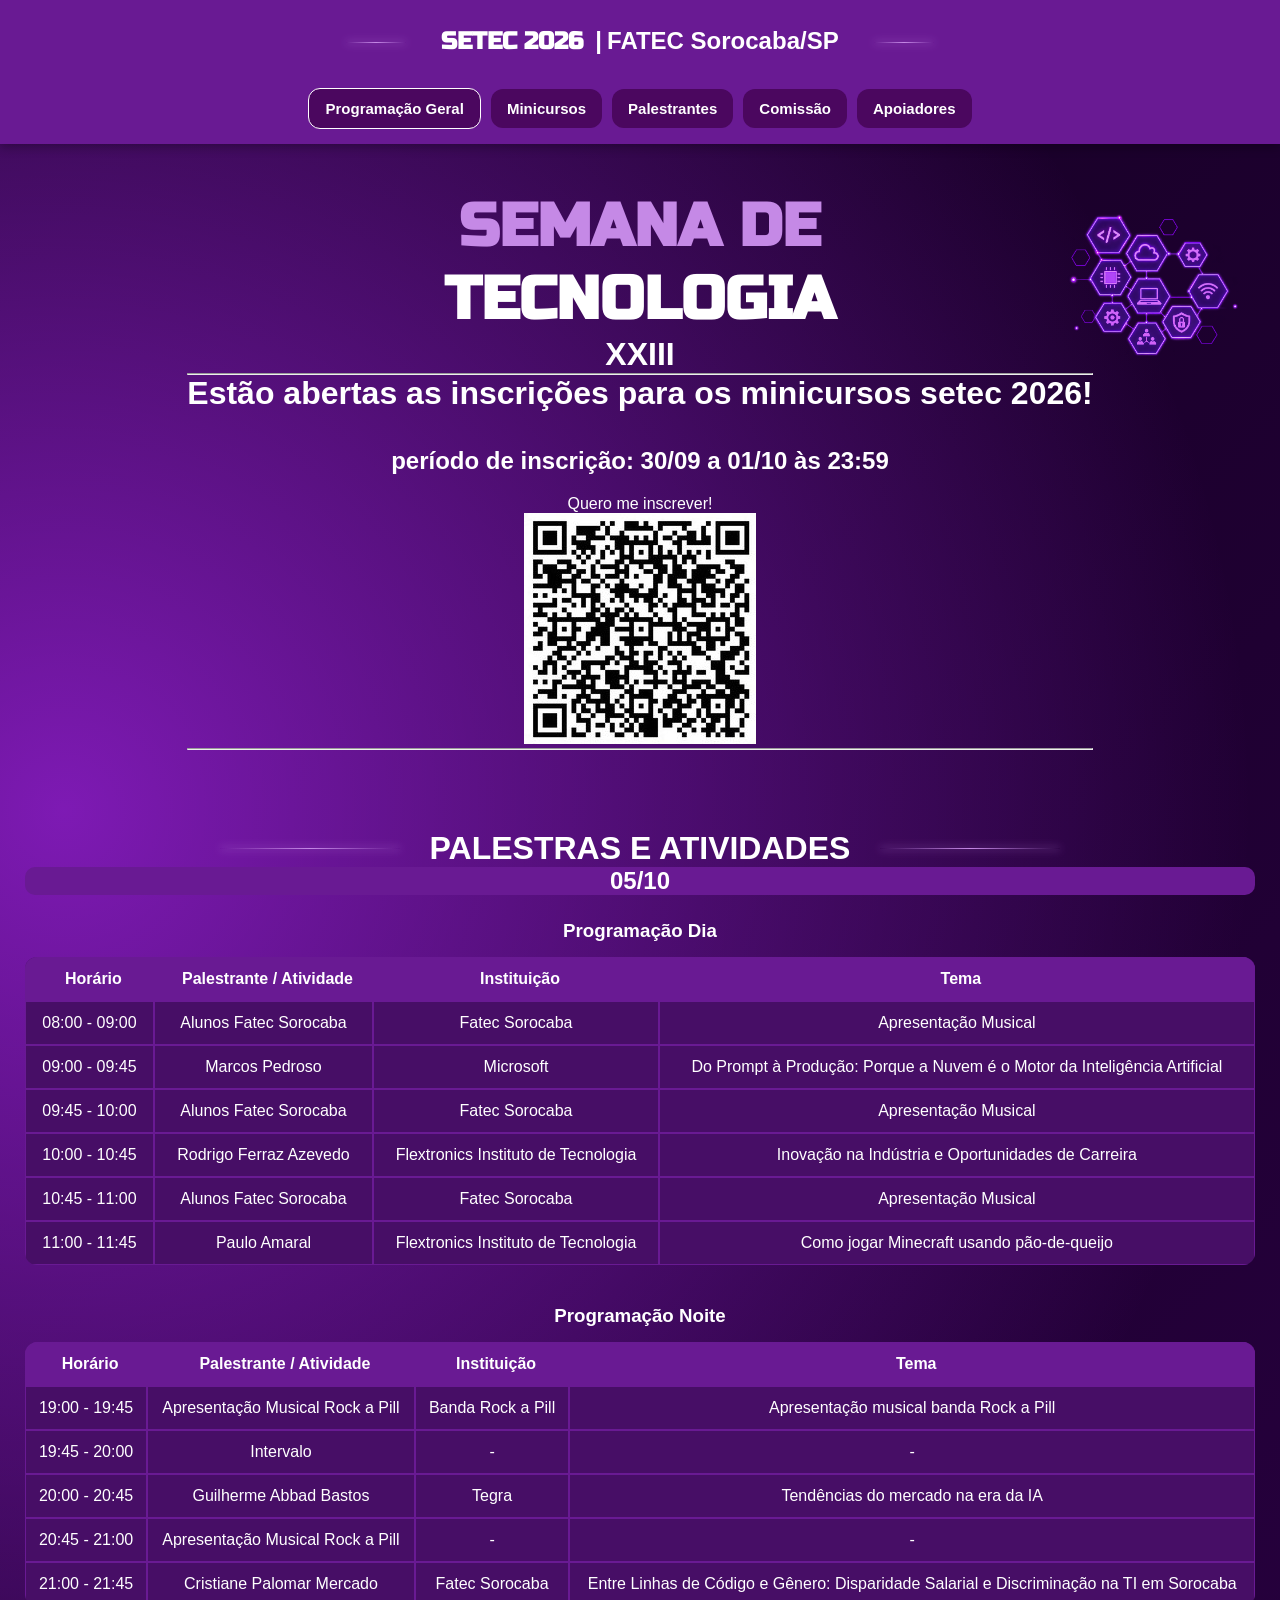
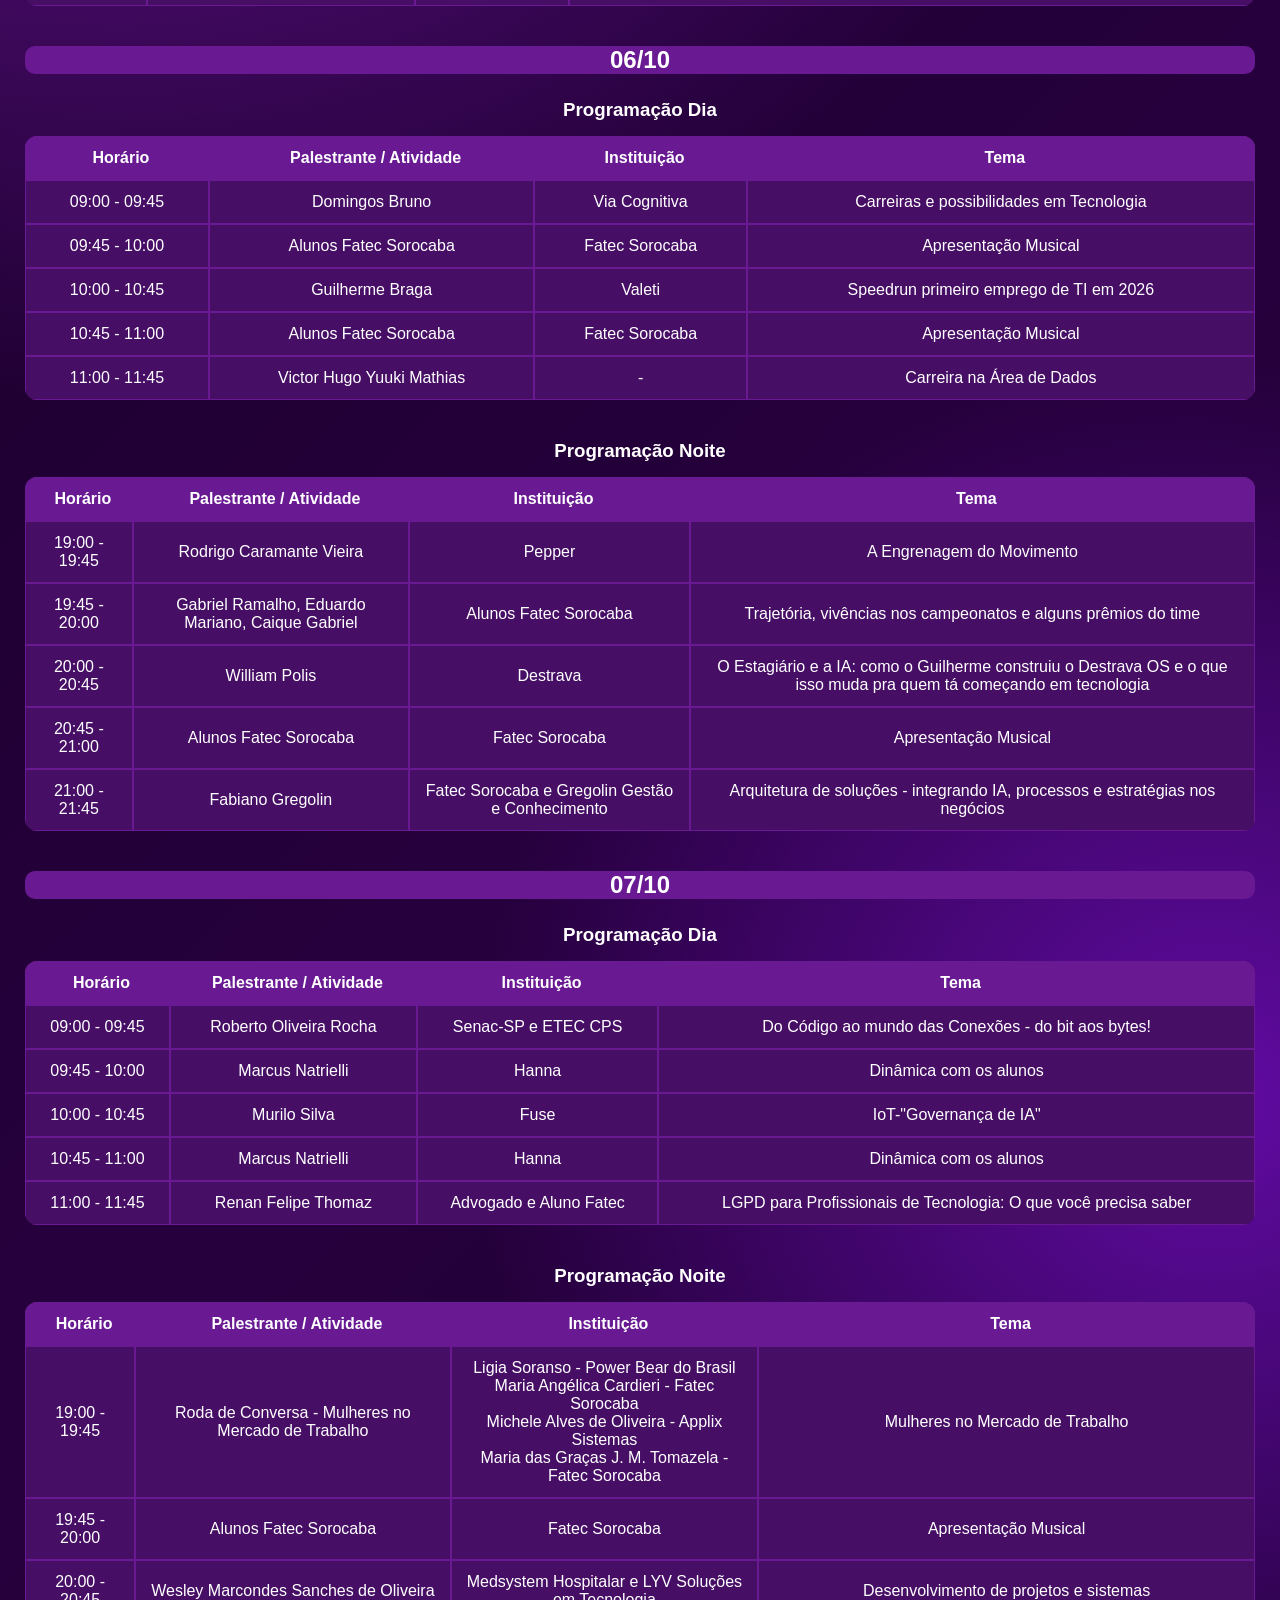
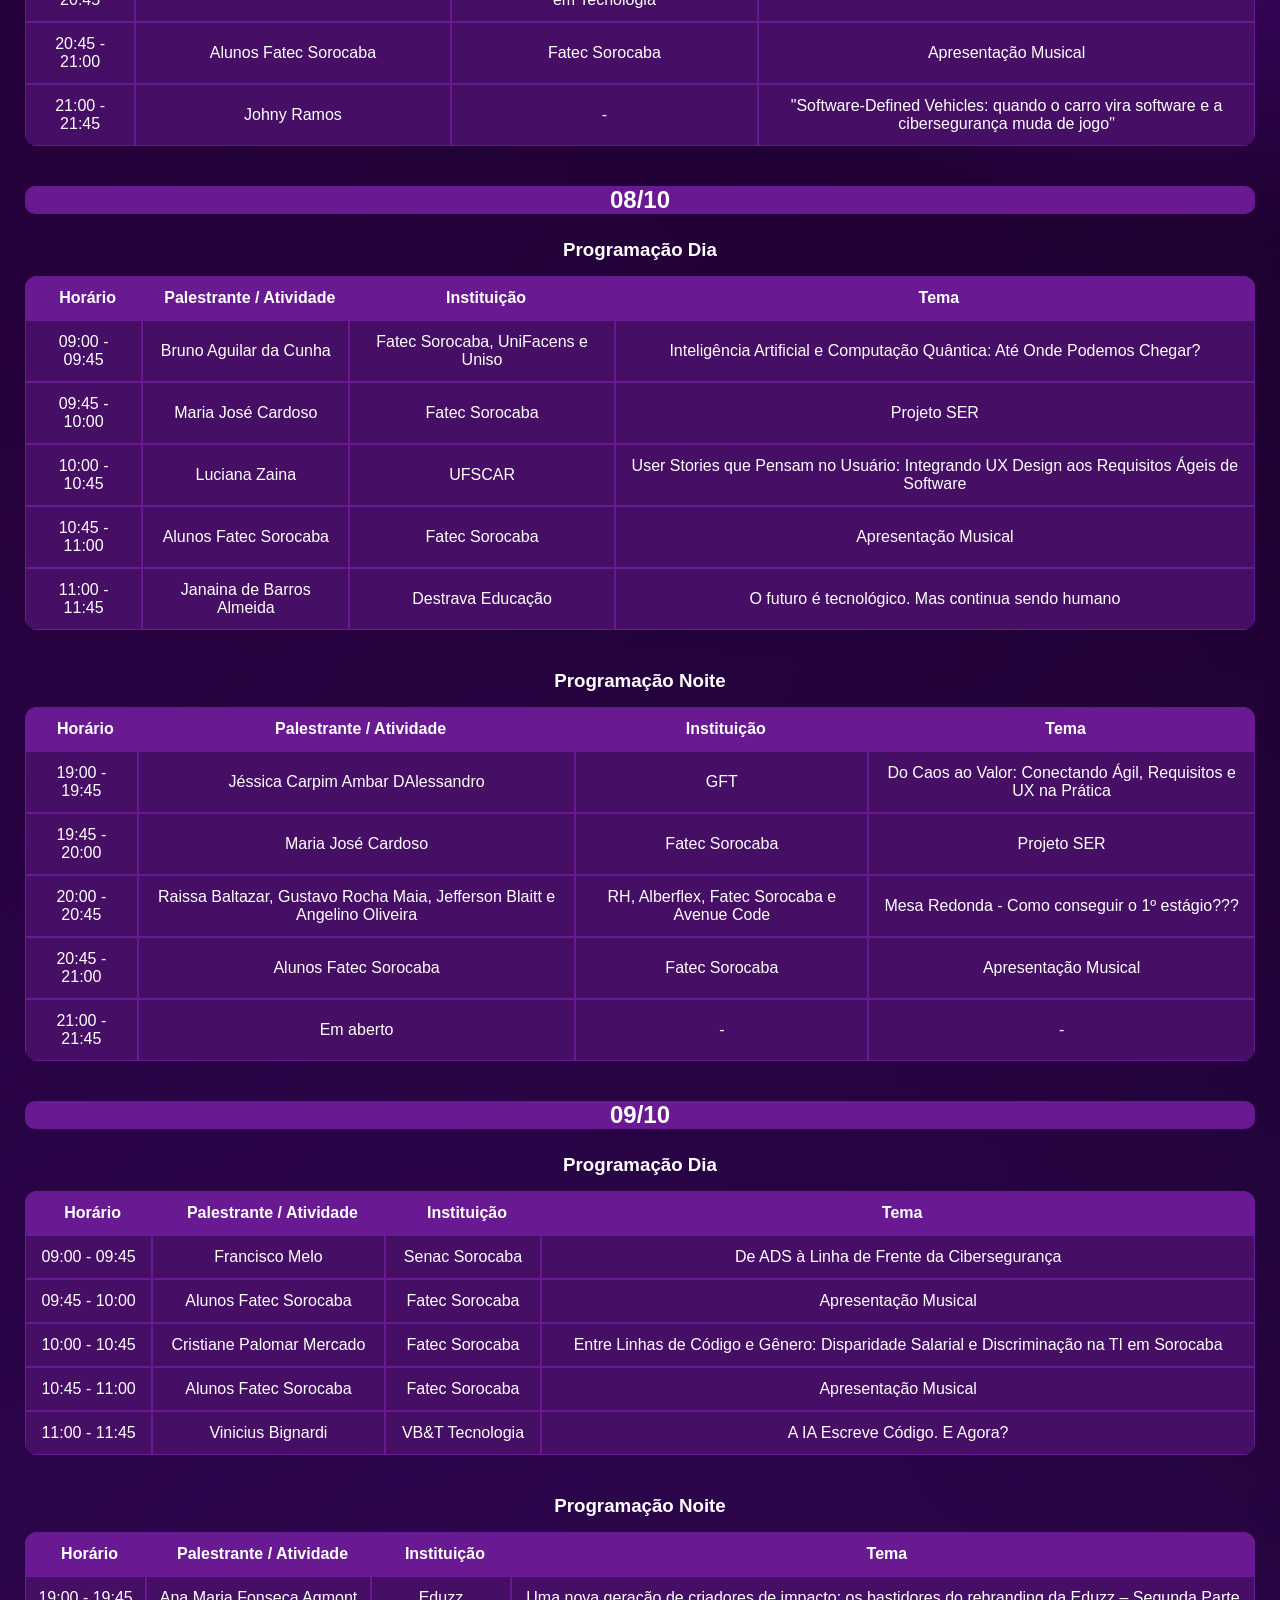
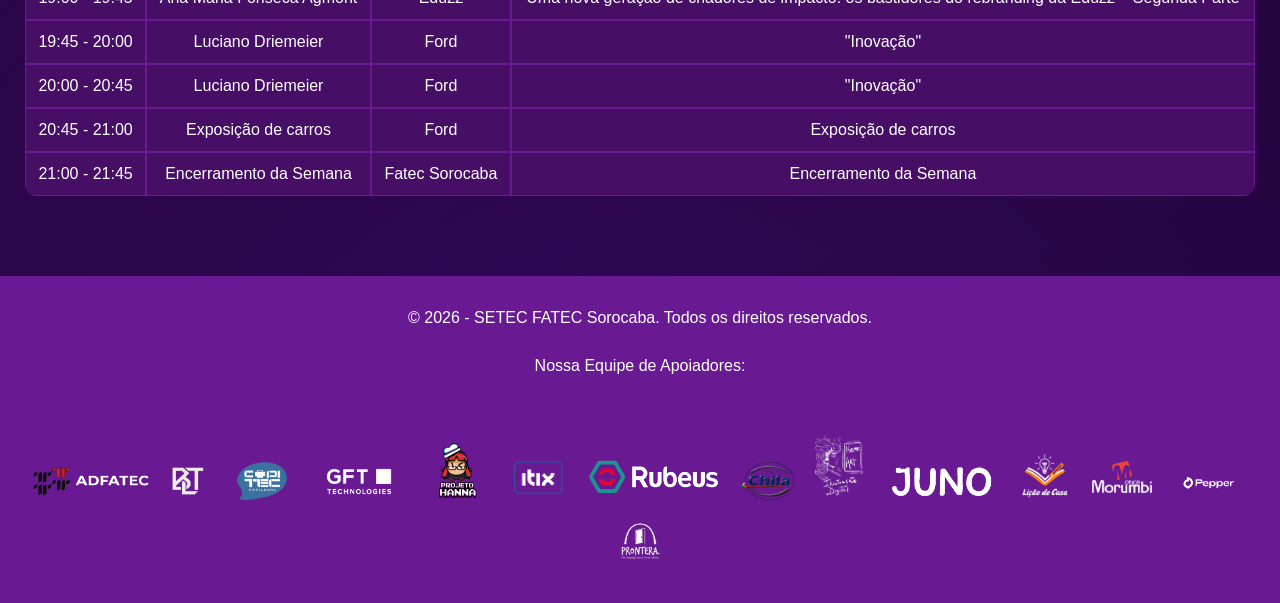
==== index.html @ eacdfa5e "Adicionado link para inscrição nos minicursos" ====
<!DOCTYPE html>
<html lang="pt-br">

<head>
    <meta charset="UTF-8">
    <meta name="viewport" content="width=device-width, initial-scale=1.0">

    <title>SETEC 2026 - FATEC SOROCABA</title>

    <meta name="author" content="Ágatha Cristina, Júlia Ribeiro, Guilherme Lao, Alexandra Oliveira, Sofia Oliveira">
    <meta name="description" content="Site SETEC 2026, evento da FATEC de Sorocaba/SP">
    <meta name="keywords" content="setec, fatec, sorocaba, evento, semana da tecnologia">

    <link rel="stylesheet" href="./styles/style-index.css">
    <link rel="stylesheet" href="./styles/style-inscricao.css">

</head>

<body id="inicio">

    <header class="header-1">

        <nav class="nav bd-grid">

            <div>
                <a href="index.html" class="nav-logo active">
                    <span class="setec-2026">SETEC 2026 </span> <span class="barra">|</span>FATEC Sorocaba/SP
                </a>
            </div>

            <button id="menu-button">­≡</button>

            <div class="nav-menu" id="nav-menu">

                <ul class="nav-list">

                    <li class="dropdown">
                        <a href="#inicio" class="nav-link link-selecionado" id="dropdown">
                            Programação Geral
                        </a>

                        <div class="dropdown-menu">
                            <a href="index.html#dia05" class="nav-link">05/10</a>
                            <a href="index.html#dia06" class="nav-link">06/10</a>
                            <a href="index.html#dia07" class="nav-link">07/10</a>
                            <a href="index.html#dia08" class="nav-link">08/10</a>
                            <a href="index.html#dia09" class="nav-link">09/10</a>
                        </div>
                    </li>

                    <li class="dropdown">
                        <a href="minicursos.html" class="nav-link" id="dropdown">
                            Minicursos
                        </a>

                        <div class="dropdown-menu">
                            <a href="minicursos.html#dia06m" class="nav-link">06/10</a>
                            <a href="minicursos.html#dia07m" class="nav-link">07/10</a>
                            <a href="minicursos.html#dia08m" class="nav-link">08/10</a>
                            <a href="minicursos.html#dia09m" class="nav-link">09/10</a>
                        </div>
                    </li>

                    <li class="dropdown">
                        <a href="palestrantes.html" class="nav-link" id="dropdown">
                            Palestrantes
                        </a>
                        <div class="dropdown-menu">
                            <a href="palestrantes.html#dia05p" class="nav-link">05/10</a>
                            <a href="palestrantes.html#dia06p" class="nav-link">06/10</a>
                            <a href="palestrantes.html#dia07p" class="nav-link">07/10</a>
                            <a href="palestrantes.html#dia08p" class="nav-link">08/10</a>
                            <a href="palestrantes.html#dia09p" class="nav-link">09/10</a>
                        </div>
                    </li>

                    <li class="nav-item">
                        <a href="equipe.html" class="nav-link">
                            Comissão
                        </a>
                    </li>

                    <li class="nav-item">
                        <a href="apoiadores.html" class="nav-link">
                            Apoiadores
                        </a>
                    </li>

                </ul>

            </div>

        </nav>

    </header>

    <main>

        <div class="inicio">
            <div class="titulo-programacao">

                <h1 class="titulo semana">SEMANA DE</h1>
                <h1 class="titulo tec">TECNOLOGIA</h1>
                <h1>XXIII</h1>

                <hr>

                <div class="inscricao-link">
                    <div class="fundo-link">
                        <h1><span>Estão abertas as inscrições para os minicursos setec 2026!</span></h1>
                        <h2>período de inscrição: 30/09 a 01/10 às 23:59</h2>
                        <a class="botao-inscricao"
                            href="https://forms.cloud.microsoft/Pages/ResponsePage.aspx?id=xWS-6vVodkqDAZV3pnnkSQ8TaIuKweREuhaspabLMu1UNTdLRlFOSVBKNEFaWlVBSEVBNkxGVUJUWS4u&origin=QRCode">Quero
                            me inscrever!</a>
                    </div>

                    <img src="images/qrcode.jpeg" alt="" class="qrcode-inscricao">

                </div>


                <hr>

                <h1 class="programacao">PALESTRAS E ATIVIDADES</h1>

            </div>
            <img class="img" src="images/icones.png">

        </div>

        <section class="dia" id="dia05">

            <h2 class="dia-titulo primeiro-dia">05/10</h2>

            <h3 class="periodo-titulo">Programação Dia</h3>

            <div class="tabela-container">

                <table>

                    <thead>
                        <tr>
                            <th><i class="fa-regular fa-clock"></i> Horário</th>
                            <th><i class="fa-solid fa-users"></i> Palestrante / Atividade</th>
                            <th><i class="fa-solid fa-building"></i> Instituição</th>
                            <th><i class="fa-solid fa-file-lines"></i> Tema</th>
                        </tr>
                    </thead>

                    <tbody>

                        <tr>
                            <td class="horario">08:00 - 09:00</td>
                            <td class="atividade">Alunos Fatec Sorocaba</td>
                            <td>Fatec Sorocaba</td>
                            <td>Apresentação Musical</td>
                        </tr>

                        <tr>
                            <td class="horario">09:00 - 09:45</td>
                            <td class="palestrante">Marcos Pedroso</td>
                            <td>Microsoft</td>
                            <td>
                                Do Prompt à Produção: Porque a Nuvem é o Motor da Inteligência Artificial
                            </td>
                        </tr>

                        <tr>
                            <td class="horario">09:45 - 10:00</td>
                            <td class="atividade">Alunos Fatec Sorocaba</td>
                            <td>Fatec Sorocaba</td>
                            <td>Apresentação Musical</td>
                        </tr>

                        <tr>
                            <td class="horario">10:00 - 10:45</td>
                            <td class="palestrante">Rodrigo Ferraz Azevedo</td>
                            <td>Flextronics Instituto de Tecnologia</td>
                            <td>
                                Inovação na Indústria e Oportunidades de Carreira
                            </td>
                        </tr>

                        <tr>
                            <td class="horario">10:45 - 11:00</td>
                            <td class="atividade">Alunos Fatec Sorocaba</td>
                            <td>Fatec Sorocaba</td>
                            <td>Apresentação Musical</td>
                        </tr>

                        <tr>
                            <td class="horario">11:00 - 11:45</td>
                            <td class="palestrante">Paulo Amaral</td>
                            <td>Flextronics Instituto de Tecnologia</td>
                            <td>
                                Como jogar Minecraft usando pão-de-queijo
                            </td>
                        </tr>

                    </tbody>

                </table>

            </div>


            <h3 class="periodo-titulo">Programação Noite</h3>

            <div class="tabela-container">

                <table>

                    <thead>
                        <tr>
                            <th><i class="fa-regular fa-clock"></i> Horário</th>
                            <th><i class="fa-solid fa-users"></i> Palestrante / Atividade</th>
                            <th><i class="fa-solid fa-building"></i> Instituição</th>
                            <th><i class="fa-solid fa-file-lines"></i> Tema</th>
                        </tr>
                    </thead>

                    <tbody>

                        <tr>
                            <td class="horario">19:00 - 19:45</td>
                            <td class="atividade">Apresentação Musical Rock a Pill</td>
                            <td>Banda Rock a Pill</td>
                            <td>Apresentação musical banda Rock a Pill</td>
                        </tr>

                        <tr>
                            <td class="horario">19:45 - 20:00</td>
                            <td class="atividade">Intervalo</td>
                            <td>-</td>
                            <td>-</td>
                        </tr>

                        <tr>
                            <td class="horario">20:00 - 20:45</td>
                            <td class="palestrante">Guilherme Abbad Bastos</td>
                            <td>Tegra</td>
                            <td>
                                Tendências do mercado na era da IA
                            </td>
                        </tr>

                        <tr>
                            <td class="horario">20:45 - 21:00</td>
                            <td class="atividade">Apresentação Musical Rock a Pill</td>
                            <td>-</td>
                            <td>-</td>
                        </tr>

                        <tr>
                            <td class="horario">21:00 - 21:45</td>
                            <td class="palestrante">Cristiane Palomar Mercado</td>
                            <td>Fatec Sorocaba</td>
                            <td>
                                Entre Linhas de Código e Gênero:
                                Disparidade Salarial e Discriminação na TI em Sorocaba
                            </td>
                        </tr>

                    </tbody>

                </table>

            </div>

        </section>

        <section class="dia" id="dia06">

            <h2 class="dia-titulo">06/10</h2>

            <h3 class="periodo-titulo">Programação Dia</h3>

            <div class="tabela-container">

                <table>

                    <thead>
                        <tr>
                            <th><i class="fa-regular fa-clock"></i> Horário</th>
                            <th><i class="fa-solid fa-users"></i> Palestrante / Atividade</th>
                            <th><i class="fa-solid fa-building"></i> Instituição</th>
                            <th><i class="fa-solid fa-file-lines"></i> Tema</th>
                        </tr>
                    </thead>

                    <tbody>

                        <tr>
                            <td class="horario">09:00 - 09:45</td>
                            <td class="palestrante">Domingos Bruno</td>
                            <td>Via Cognitiva</td>
                            <td>
                                Carreiras e possibilidades em Tecnologia
                            </td>
                        </tr>

                        <tr>
                            <td class="horario">09:45 - 10:00</td>
                            <td class="atividade">Alunos Fatec Sorocaba</td>
                            <td>Fatec Sorocaba</td>
                            <td>Apresentação Musical</td>
                        </tr>

                        <tr>
                            <td class="horario">10:00 - 10:45</td>
                            <td class="palestrante">Guilherme Braga</td>
                            <td>Valeti</td>
                            <td>Speedrun primeiro emprego de TI em 2026</td>
                        </tr>

                        <tr>
                            <td class="horario">10:45 - 11:00</td>
                            <td class="atividade">Alunos Fatec Sorocaba</td>
                            <td>Fatec Sorocaba</td>
                            <td>Apresentação Musical</td>
                        </tr>

                        <tr>
                            <td class="horario">11:00 - 11:45</td>
                            <td class="palestrante">Victor Hugo Yuuki Mathias</td>
                            <td>-</td>
                            <td>
                                Carreira na Área de Dados
                            </td>
                        </tr>

                    </tbody>

                </table>

            </div>


            <h3 class="periodo-titulo">Programação Noite</h3>

            <div class="tabela-container">

                <table>

                    <thead>
                        <tr>
                            <th><i class="fa-regular fa-clock"></i> Horário</th>
                            <th><i class="fa-solid fa-users"></i> Palestrante / Atividade</th>
                            <th><i class="fa-solid fa-building"></i> Instituição</th>
                            <th><i class="fa-solid fa-file-lines"></i> Tema</th>
                        </tr>
                    </thead>

                    <tbody>

                        <tr>
                            <td class="horario">19:00 - 19:45</td>
                            <td class="palestrante">Rodrigo Caramante Vieira</td>
                            <td>Pepper</td>
                            <td>A Engrenagem do Movimento</td>
                        </tr>

                        <tr>
                            <td class="horario">19:45 - 20:00</td>
                            <td class="palestrante">
                                Gabriel Ramalho, Eduardo Mariano, Caique Gabriel
                            </td>
                            <td>Alunos Fatec Sorocaba</td>
                            <td>
                                Trajetória, vivências nos campeonatos e alguns prêmios do time
                            </td>
                        </tr>

                        <tr>
                            <td class="horario">20:00 - 20:45</td>
                            <td class="palestrante">William Polis</td>
                            <td>Destrava</td>
                            <td>
                                O Estagiário e a IA:
                                como o Guilherme construiu o Destrava OS
                                e o que isso muda pra quem tá começando em tecnologia
                            </td>
                        </tr>

                        <tr>
                            <td class="horario">20:45 - 21:00</td>
                            <td class="atividade">Alunos Fatec Sorocaba</td>
                            <td>Fatec Sorocaba</td>
                            <td>Apresentação Musical</td>
                        </tr>

                        <tr>
                            <td class="horario">21:00 - 21:45</td>
                            <td class="palestrante">Fabiano Gregolin</td>
                            <td>
                                Fatec Sorocaba e Gregolin Gestão e Conhecimento
                            </td>
                            <td>
                                Arquitetura de soluções -
                                integrando IA, processos e estratégias nos negócios
                            </td>
                        </tr>

                    </tbody>

                </table>

            </div>

        </section>

        <section class="dia" id="dia07">

            <h2 class="dia-titulo">07/10</h2>

            <h3 class="periodo-titulo">Programação Dia</h3>

            <div class="tabela-container">

                <table>

                    <thead>
                        <tr>
                            <th><i class="fa-regular fa-clock"></i> Horário</th>
                            <th><i class="fa-solid fa-users"></i> Palestrante / Atividade</th>
                            <th><i class="fa-solid fa-building"></i> Instituição</th>
                            <th><i class="fa-solid fa-file-lines"></i> Tema</th>
                        </tr>
                    </thead>

                    <tbody>

                        <tr>
                            <td class="horario">09:00 - 09:45</td>
                            <td class="palestrante">Roberto Oliveira Rocha</td>
                            <td>Senac-SP e ETEC CPS</td>
                            <td>
                                Do Código ao mundo das Conexões -
                                do bit aos bytes!
                            </td>
                        </tr>

                        <tr>
                            <td class="horario">09:45 - 10:00</td>
                            <td class="atividade">Marcus Natrielli</td>
                            <td>Hanna</td>
                            <td>Dinâmica com os alunos</td>
                        </tr>

                        <tr>
                            <td class="horario">10:00 - 10:45</td>
                            <td class="palestrante">Murilo Silva</td>
                            <td>Fuse</td>
                            <td>
                                IoT-"Governança de IA"
                            </td>
                        </tr>

                        <tr>
                            <td class="horario">10:45 - 11:00</td>
                            <td class="atividade">Marcus Natrielli</td>
                            <td>Hanna</td>
                            <td>Dinâmica com os alunos</td>
                        </tr>

                        <tr>
                            <td class="horario">11:00 - 11:45</td>
                            <td class="palestrante">Renan Felipe Thomaz</td>
                            <td>Advogado e Aluno Fatec</td>
                            <td>
                                LGPD para Profissionais de Tecnologia:
                                O que você precisa saber
                            </td>
                        </tr>

                    </tbody>

                </table>

            </div>


            <h3 class="periodo-titulo">Programação Noite</h3>

            <div class="tabela-container">

                <table>

                    <thead>
                        <tr>
                            <th><i class="fa-regular fa-clock"></i> Horário</th>
                            <th><i class="fa-solid fa-users"></i> Palestrante / Atividade</th>
                            <th><i class="fa-solid fa-building"></i> Instituição</th>
                            <th><i class="fa-solid fa-file-lines"></i> Tema</th>
                        </tr>
                    </thead>

                    <tbody>

                        <tr>
                            <td class="horario">19:00 - 19:45</td>
                            <td class="palestrante">
                                Roda de Conversa - Mulheres no Mercado de Trabalho
                            </td>
                            <td>
                                Ligia Soranso - Power Bear do Brasil<br>
                                Maria Angélica Cardieri - Fatec Sorocaba<br>
                                Michele Alves de Oliveira - Applix Sistemas<br>
                                Maria das Graças J. M. Tomazela - Fatec Sorocaba
                            </td>
                            <td>
                                Mulheres no Mercado de Trabalho
                            </td>
                        </tr>

                        <tr>
                            <td class="horario">19:45 - 20:00</td>
                            <td class="atividade">Alunos Fatec Sorocaba</td>
                            <td>Fatec Sorocaba</td>
                            <td>Apresentação Musical</td>
                        </tr>

                        <tr>
                            <td class="horario">20:00 - 20:45</td>
                            <td class="palestrante">
                                Wesley Marcondes Sanches de Oliveira
                            </td>
                            <td>
                                Medsystem Hospitalar e LYV Soluções em Tecnologia
                            </td>
                            <td>
                                Desenvolvimento de projetos e sistemas
                            </td>
                        </tr>

                        <tr>
                            <td class="horario">20:45 - 21:00</td>
                            <td class="atividade">Alunos Fatec Sorocaba</td>
                            <td>Fatec Sorocaba</td>
                            <td>Apresentação Musical</td>
                        </tr>

                        <tr>
                            <td class="horario">21:00 - 21:45</td>
                            <td class="atividade">Johny Ramos</td>
                            <td>-</td>
                            <td>"Software-Defined Vehicles: quando o carro vira software e a cibersegurança muda de
                                jogo"</td>
                        </tr>

                    </tbody>

                </table>

            </div>

        </section>

        <section class="dia" id="dia08">

            <h2 class="dia-titulo">08/10</h2>

            <h3 class="periodo-titulo">Programação Dia</h3>

            <div class="tabela-container">

                <table>

                    <thead>
                        <tr>
                            <th><i class="fa-regular fa-clock"></i> Horário</th>
                            <th><i class="fa-solid fa-users"></i> Palestrante / Atividade</th>
                            <th><i class="fa-solid fa-building"></i> Instituição</th>
                            <th><i class="fa-solid fa-file-lines"></i> Tema</th>
                        </tr>
                    </thead>

                    <tbody>

                        <tr>
                            <td class="horario">09:00 - 09:45</td>
                            <td class="palestrante">Bruno Aguilar da Cunha</td>
                            <td>Fatec Sorocaba, UniFacens e Uniso</td>
                            <td>
                                Inteligência Artificial e Computação Quântica:
                                Até Onde Podemos Chegar?
                            </td>
                        </tr>

                        <tr>
                            <td class="horario">09:45 - 10:00</td>
                            <td class="palestrante">Maria José Cardoso</td>
                            <td>Fatec Sorocaba</td>
                            <td>Projeto SER</td>
                        </tr>

                        <tr>
                            <td class="horario">10:00 - 10:45</td>
                            <td class="palestrante">Luciana Zaina</td>
                            <td>UFSCAR</td>
                            <td>
                                User Stories que Pensam no Usuário:
                                Integrando UX Design aos Requisitos Ágeis de Software
                            </td>
                        </tr>

                        <tr>
                            <td class="horario">10:45 - 11:00</td>
                            <td class="atividade">Alunos Fatec Sorocaba</td>
                            <td>Fatec Sorocaba</td>
                            <td>Apresentação Musical</td>
                        </tr>

                        <tr>
                            <td class="horario">11:00 - 11:45</td>
                            <td class="palestrante">Janaina de Barros Almeida</td>
                            <td>Destrava Educação</td>
                            <td>
                                O futuro é tecnológico. Mas continua sendo humano
                            </td>
                        </tr>

                    </tbody>

                </table>

            </div>


            <h3 class="periodo-titulo">Programação Noite</h3>

            <div class="tabela-container">

                <table>

                    <thead>
                        <tr>
                            <th><i class="fa-regular fa-clock"></i> Horário</th>
                            <th><i class="fa-solid fa-users"></i> Palestrante / Atividade</th>
                            <th><i class="fa-solid fa-building"></i> Instituição</th>
                            <th><i class="fa-solid fa-file-lines"></i> Tema</th>
                        </tr>
                    </thead>

                    <tbody>

                        <tr>
                            <td class="horario">19:00 - 19:45</td>
                            <td class="palestrante">
                                Jéssica Carpim Ambar DAlessandro
                            </td>
                            <td>GFT</td>
                            <td>
                                Do Caos ao Valor:
                                Conectando Ágil, Requisitos e UX na Prática
                            </td>
                        </tr>

                        <tr>
                            <td class="horario">19:45 - 20:00</td>
                            <td class="palestrante">Maria José Cardoso</td>
                            <td>Fatec Sorocaba</td>
                            <td>Projeto SER</td>
                        </tr>

                        <tr>
                            <td class="horario">20:00 - 20:45</td>
                            <td class="palestrante">
                                Raissa Baltazar, Gustavo Rocha Maia,
                                Jefferson Blaitt e Angelino Oliveira
                            </td>
                            <td>
                                RH, Alberflex, Fatec Sorocaba e Avenue Code
                            </td>
                            <td>
                                Mesa Redonda -
                                Como conseguir o 1º estágio???
                            </td>
                        </tr>

                        <tr>
                            <td class="horario">20:45 - 21:00</td>
                            <td class="atividade">Alunos Fatec Sorocaba</td>
                            <td>Fatec Sorocaba</td>
                            <td>Apresentação Musical</td>
                        </tr>

                        <tr>
                            <td class="horario">21:00 - 21:45</td>
                            <td class="palestrante">
                                Em aberto
                            </td>
                            <td>-</td>
                            <td>
                                -
                            </td>
                        </tr>

                    </tbody>

                </table>

            </div>

        </section>

        <section class="dia" id="dia09">

            <h2 class="dia-titulo">09/10</h2>

            <h3 class="periodo-titulo">Programação Dia</h3>

            <div class="tabela-container">

                <table>

                    <thead>
                        <tr>
                            <th><i class="fa-regular fa-clock"></i> Horário</th>
                            <th><i class="fa-solid fa-users"></i> Palestrante / Atividade</th>
                            <th><i class="fa-solid fa-building"></i> Instituição</th>
                            <th><i class="fa-solid fa-file-lines"></i> Tema</th>
                        </tr>
                    </thead>

                    <tbody>

                        <tr>
                            <td class="horario">09:00 - 09:45</td>
                            <td class="palestrante">Francisco Melo</td>
                            <td>Senac Sorocaba</td>
                            <td>
                                De ADS à Linha de Frente da Cibersegurança
                            </td>
                        </tr>

                        <tr>
                            <td class="horario">09:45 - 10:00</td>
                            <td class="atividade">Alunos Fatec Sorocaba</td>
                            <td>Fatec Sorocaba</td>
                            <td>Apresentação Musical</td>
                        </tr>

                        <tr>
                            <td class="horario">10:00 - 10:45</td>
                            <td class="palestrante">
                                Cristiane Palomar Mercado
                            </td>
                            <td>Fatec Sorocaba</td>
                            <td>
                                Entre Linhas de Código e Gênero:
                                Disparidade Salarial e Discriminação na TI em Sorocaba
                            </td>
                        </tr>

                        <tr>
                            <td class="horario">10:45 - 11:00</td>
                            <td class="atividade">Alunos Fatec Sorocaba</td>
                            <td>Fatec Sorocaba</td>
                            <td>Apresentação Musical</td>
                        </tr>

                        <tr>
                            <td class="horario">11:00 - 11:45</td>
                            <td class="palestrante">Vinicius Bignardi</td>
                            <td>VB&T Tecnologia</td>
                            <td>
                                A IA Escreve Código. E Agora?
                            </td>
                        </tr>

                    </tbody>

                </table>

            </div>


            <h3 class="periodo-titulo">Programação Noite</h3>

            <div class="tabela-container">

                <table>

                    <thead>
                        <tr>
                            <th><i class="fa-regular fa-clock"></i> Horário</th>
                            <th><i class="fa-solid fa-users"></i> Palestrante / Atividade</th>
                            <th><i class="fa-solid fa-building"></i> Instituição</th>
                            <th><i class="fa-solid fa-file-lines"></i> Tema</th>
                        </tr>
                    </thead>

                    <tbody>

                        <tr>
                            <td class="horario">19:00 - 19:45</td>
                            <td class="atividade">Ana Maria Fonseca Agmont</td>
                            <td>Eduzz</td>
                            <td>Uma nova geração de criadores de impacto:
                                os bastidores do rebranding da Eduzz –
                                Segunda Parte</td>
                        </tr>

                        <tr>
                            <td class="horario">19:45 - 20:00</td>
                            <td class="atividade">Luciano Driemeier</td>
                            <td>Ford</td>
                            <td>"Inovação"</td>
                        </tr>

                        <tr>
                            <td class="horario">20:00 - 20:45</td>
                            <td class="palestrante">
                                Luciano Driemeier
                            </td>
                            <td>Ford</td>
                            <td>
                                "Inovação"
                            </td>
                        </tr>

                        <tr>
                            <td class="horario">20:45 - 21:00</td>
                            <td class="atividade">Exposição de carros</td>
                            <td>Ford</td>
                            <td>Exposição de carros</td>
                        </tr>

                        <tr>
                            <td class="horario">21:00 - 21:45</td>
                            <td class="palestrante">
                                Encerramento da Semana
                            </td>
                            <td>Fatec Sorocaba</td>
                            <td>
                                Encerramento da Semana
                            </td>
                        </tr>

                    </tbody>

                </table>

            </div>

        </section>

    </main>

    <footer id="apoiadores">

        <p id="footer-title">

            &copy; 2026 - SETEC FATEC Sorocaba.
            Todos os direitos reservados.

            <br><br>

            Nossa Equipe de Apoiadores:

            <br><br>

        </p>

        <img src="./images/ADFATEC.png" alt="ADFATEC">

        <a href="">
            <img src="./images/blt.png" alt="blt">
        </a>

        <a href="">
            <img src="./images/COPITEC2.png" alt="blt">
        </a>

        <a href="https://www.gft.com/br/pt">
            <img src="./images/gft.png" alt="gft" class="gft">
        </a>

        <a href="https://www.projetohanna.com/">
            <img src="./images/hanna.png" alt="hanna" class="hanna">
        </a>

        <a href="https://itixti.com.br/">
            <img src="./images/itix.png" alt="Itix" class="itix">
        </a>

        <a href="https://rubeus.com.br/">
            <img src="./images/rubeus.png" alt="rubeus" class="rubeus">
        </a>

        <a href="https://www.instagram.com/restaurantechila/">
            <img src="./images/chila.png" alt="rubeus" class="chila">
        </a>

        <a href="https://rubeus.com.br/">
            <img src="./images/heme.png" alt="rubeus" class="heme">
        </a>

        <a href="https://rubeus.com.br/">
            <img src="./images/juno.png" alt="rubeus" class="juno">
        </a>

        <a href="https://rubeus.com.br/">
            <img src="./images/licao_de_casa.png" alt="rubeus" class="licao">
        </a>

        <a href="https://rubeus.com.br/">
            <img src="./images/morumbi.png" alt="rubeus" class="morumbi">
        </a>

        <a href="https://lp.pepper.com.br/">
            <img src="./images/pepper.png" alt="rubeus" class="pepper">
        </a>

        <a href="https://rubeus.com.br/">
            <img src="./images/prontera.png" alt="rubeus" class="pontera">
        </a>

    </footer>

    <script src="script.js"></script>
</body>

</html>
---- styles/style-index.css ----
/* ================================
   CONFIGURAÇÕES GERAIS
================================ */

@import url('https://fonts.googleapis.com/css2?family=Russo+One&display=swap');

* {
    margin: 0;
    padding: 0;
    box-sizing: border-box;
}

html {
    scroll-behavior: smooth;
}

body {
    font-family: Arial, Helvetica, sans-serif;
    color: white;
    min-height: 100vh;
    
    display: flex;
    flex-direction: column;

    background:
        radial-gradient(circle at 5% 15%,
            rgba(180, 40, 255, 0.65),
            transparent 25%),
        radial-gradient(circle at 95% 50%,
            rgba(150, 20, 255, 0.55),
            transparent 25%),
        radial-gradient(circle at 50% 100%,
            rgba(100, 20, 180, 0.35),
            transparent 40%),
        linear-gradient(135deg,
            #13001f 0%,
            #26003d 45%,
            #12001e 100%);
}

a {
    text-decoration: none;
    color: inherit;
}


/* ================================
   CABEÇALHO
================================ */

.header-1 {
    width: 100%;
    background-color: #691a93;

    /* MENU FIXO */
    position: fixed;
    top: 0;
    left: 0;

    z-index: 1000;

    box-shadow: 0 3px 10px rgba(0, 0, 0, 0.3);
}

@media (min-width: 601px){
    #menu-button{
        display: none;
    }

    .nav-menu{
        display: flex;
    }
}


/* ================================
   CONTAINER DO MENU
================================ */

.nav {
    width: 100%;
    max-width: 1400px;
    margin: 0 auto;
    box-sizing: border-box;

    padding: 15px 25px;

    display: flex;
    align-items: center;
    justify-content: center;

    flex-wrap: wrap;
    gap: 20px;
}


/* ================================
   LOGO / TÍTULO
================================ */

.nav-logo {
    position: relative;

    display: block;

    color: white;

    font-size: 24px;
    font-weight: bold;

    text-align: center;

    padding: 12px 20px;

    border-radius: 15px;

    white-space: nowrap;
}

.nav-logo::before,
.nav-logo::after {
    content: "";

    position: absolute;

    width: 60px;
    height: 1px;

    top: 50%;

    background: linear-gradient(to right,
            transparent,
            #c589e6,
            transparent);

    box-shadow: 0 0 8px #c589e6;
}

.nav-logo::before {
    right: 100%;
    margin-right: 15px;
}

.nav-logo::after {
    left: 100%;
    margin-left: 15px;
}

.setec-2026 {
    font-family: "Russo One", sans-serif;
}

.barra {
    margin-left: 5px;
    margin-right: 5px;
}


/* ================================
   MENU
================================ */

.nav-menu {
    width: 100%;

    display: flex;
    justify-content: center;
}

.nav-list {
    list-style: none;

    display: flex;
    justify-content: center;
    align-items: center;

    flex-wrap: wrap;

    gap: 10px;

    width: 100%;
}


/* ================================
   ITENS DO MENU
================================ */

.nav-item {
    display: flex;
    align-items: center;
    justify-content: center;
    position: relative;
}



.nav-link:hover {
    background-color: #7a2394;
}

.nav-link {
    display: block;

    color: white;

    background-color: #4b075f;

    font-size: 15px;
    font-weight: bold;

    text-align: center;

    padding: 11px 16px;

    border-radius: 12px;

    min-width: 85px;
}

.link-selecionado {
    border: white solid 1px;
}

/* ================================
    PROGRAMAÇÃO MENU DROPDOWN 
=================================*/

.dropdown {
    display: flex;
    align-items: center;
    justify-content: center;
    position: relative;
}

.dropdown-menu a:hover {
    background-color: #7a2394;
}


.dropdown-menu {
    display: none;
    position: absolute;
    top: 100%;
    z-index: 100;
    width: 100%;
}

.dropdown-menu a {
    display: block;
    border: none;
    border-radius: 0;
}

.dropdown-menu a:last-child {
    border-radius: 0 0 12px 12px !important;

}

.dropdown:hover .dropdown-menu {
    display: block;
}

.dropdown:hover #dropdown {
    border-bottom-left-radius: 0;
    border-bottom-right-radius: 0;
    background-color: #7a2394;
    border-bottom: none !important;
}



/* ================================
   LINK ATIVO
================================ */

.nav-link.active,
.nav-logo.active {
    color: white;
}


/* ================================
   CONTEÚDO
================================ */

main {
    width: 100%;
    max-width: 1400px;

    margin: 0 auto;

    /*
       Espaço reservado para o menu fixo.
       Evita que o conteúdo fique escondido
       atrás do cabeçalho.
    */
    padding: 190px 25px 40px;

    flex: 1;
}


/* ================================
   TÍTULOS
================================ */

h1,
h2,
h3 {
    color: white;
    text-align: center;
}

h2 {
    margin-top: 35px;
    margin-bottom: 20px;
}

h3 {
    margin-top: 25px;
    margin-bottom: 15px;
}

.titulo {
    font-family: "Russo One", sans-serif;
    font-size: 60px;
    margin-bottom: 0px;
}

.semana {
    color: #c589e6;
}

.programacao {
    display: flex;

    align-items: center;
    justify-content: center;

    gap: 30px;

    margin-top: 80px;
    margin-bottom: 0px;
}

.programacao::before,
.programacao::after {
    content: "";

    width: 180px;
    height: 1px;

    background: linear-gradient(to right,
            transparent,
            #c589e6,
            transparent);

    box-shadow: 0 0 8px #c589e6;
}

.inicio {
    position: relative;

    width: 100%;
    min-height: 350px;

    display: flex;

    align-items: center;
    justify-content: center;
}

.titulo-programacao {
    text-align: center;
}

.img {
    position: absolute;

    right: 10px;
    top: 15px;

    width: 199px;
    height: auto;
}


/* ================================
   ÁREA DE TABELAS
================================ */

.tabela-container {
    width: 100%;

    overflow-x: auto;

    margin-bottom: 40px;
}

table {
    width: 100%;

    border-collapse: separate;
    border-spacing: 0;

    background-color: #470e66;

    border-radius: 12px;

    overflow: hidden;
}

th,
td {
    border: 1px solid #691a93;

    padding: 12px;

    text-align: center;
    vertical-align: middle;
}

th {
    background-color: #691a93;

    color: white;

    font-weight: bold;
}

td {
    color: white;
}

.dia-titulo {
    background-color: #691a93;
    border-radius: 10px;
}

th i {
    color: #c589e6;
    margin-right: 8px;
}

.primeiro-dia {
    margin-top: 0px;
}


/* ================================
   AJUSTE DOS LINKS DAS SEÇÕES
================================ */

/*
   Quando clicar em 05/10, 06/10 etc.,
   a seção não ficará escondida atrás
   do menu fixo.
*/

.dia {
    scroll-margin-top: 190px;
}


/* ================================
   RODAPÉ
================================ */

footer {
    width: 100%;

    background-color: #691a93;

    color: white;

    text-align: center;

    padding: 30px 20px;

    margin-top: auto;
}

#footer-title {
    font-size: 16px;

    line-height: 1.5;

    margin-bottom: 20px;
}


/* ================================
   GITHUB / APOIADORES
================================ */

footer a {
    display: inline-block;

    margin: 8px;
}

.hanna {
    width: auto;
    height: 60px;
}

.rubeus {
    width: auto;
    height: 35px;
    position: relative;
    bottom: 7px;
}

.itix {
    width: auto;
    height: 60px;
    position: relative;
    top: 8.5px;
}

.gft {
    width: auto;
    height: 55px;
    position: relative;
    top: 8.5px;
}

.heme {
    height: auto;
    width: 50px;
}

.pepper {
    height: auto;
    width: 70px;
}

.licao {
    height: auto;
    width: 55px;
}

footer img {
    width: auto;
    height: 40px;
    object-fit: contain;
}

.qrcode {
    margin: 30px 0 0 0;
    border-radius: 20px;
}

/* ================================
   RESPONSIVIDADE
================================ */

@media screen and (max-width: 1000px) {

    .nav {
        padding: 15px;
    }

    .nav-logo {
        font-size: 21px;
    }

    .nav-list {
        gap: 8px;
    }

    .nav-link {
        font-size: 14px;
        padding: 10px 13px;
    }

    .img {
        display: none;
    }

    .titulo {
        font-size: 55px;
    }

    /*
       O menu pode ficar um pouco maior
       em telas menores.
    */
    main {
        padding-top: 160px;
    }

    .dia {
        scroll-margin-top: 190px;
    }
}

/* ================================
   TABLETS / CELULARES
================================ */

@media screen and (max-width: 700px) {

    .nav {
        flex-direction: column;

        padding: 15px 10px;
    }

    .nav-logo {
        width: 100%;

        white-space: normal;

        font-size: 20px;
    }

    .nav-menu {
        width: 100%;
    }

    .nav-list {
        width: 100%;

        display: grid;

        grid-template-columns: repeat(2, 1fr);

        gap: 8px;
    }

    .nav-link {
        width: 100%;

        min-width: 0;

        font-size: 14px;

        padding: 10px 8px;
    }

    main {
        padding: 240px 15px 30px;
    }

    .dia {
        scroll-margin-top: 280px;
    }

    table {
        font-size: 13px;
    }

    th,
    td {
        padding: 9px;
    }

    .img {
        display: none;
    }

    .titulo {
        font-size: 55px;
    }
}


/* ================================
   TABLETS / CELULARES
================================ */

@media screen and (max-width: 600px) {

    .nav {
        flex-direction: column;

        padding: 15px 10px;
    }

    .nav-logo {
        width: 100%;

        white-space: normal;

        font-size: 20px;
    }

    .nav-menu {
        width: 100%;
    }

    .nav-list {
        width: 100%;

        display: grid;

        grid-template-columns: repeat(2, 1fr);

        gap: 8px;
    }

    .nav-link {
        width: 100%;

        min-width: 0;

        font-size: 14px;

        padding: 10px 8px;
    }

    main {
        padding: 20px 15px 30px;
    }

    .dia {
        scroll-margin-top: 280px;
    }

    table {
        font-size: 13px;
    }

    th,
    td {
        padding: 9px;
    }

    .img {
        display: none;
    }

    .titulo {
        font-size: 55px;
    }
}


/* ================================
   CELULARES PEQUENOS
================================ */

@media screen and (max-width: 450px) and (min-width: 350px) {

    .nav-list {
        grid-template-columns: 1fr;
    }

    .nav-logo {        font-size: 18px;
    }

    .nav-link {
        font-size: 14px;
    }

    main {
        padding: 20px 10px 25px;
    } /*Alterei esse*/

    .dia {
        scroll-margin-top: 400px;
    }

    table {
        font-size: 12px;
    }

    th,
    td {
        padding: 7px;
    }

    footer {
        padding: 25px 10px;
    }

    .img {
        display: none;
    }

    .titulo {
        font-size: 50px;
    }
}

/*====================
    resp. header
===================*/

@media (max-width: 600px) {
    .header-1 {
        position: sticky;
    }

    .nav-logo::after,
    .nav-logo::before,
    .programacao::after,
    .programacao::before {
        display: none;
    }

    .nav{
        position: relative;
        display: flex;
    }

    .nav-menu{
        display: none;
    }

    #menu-button{
        font-size: 40px;
        color: white;
        background: none;
        border: none;
        position: absolute;
        right: 0;
        top: 15px;
        margin-right: 10px;
        margin-left: 40px;
    }
}
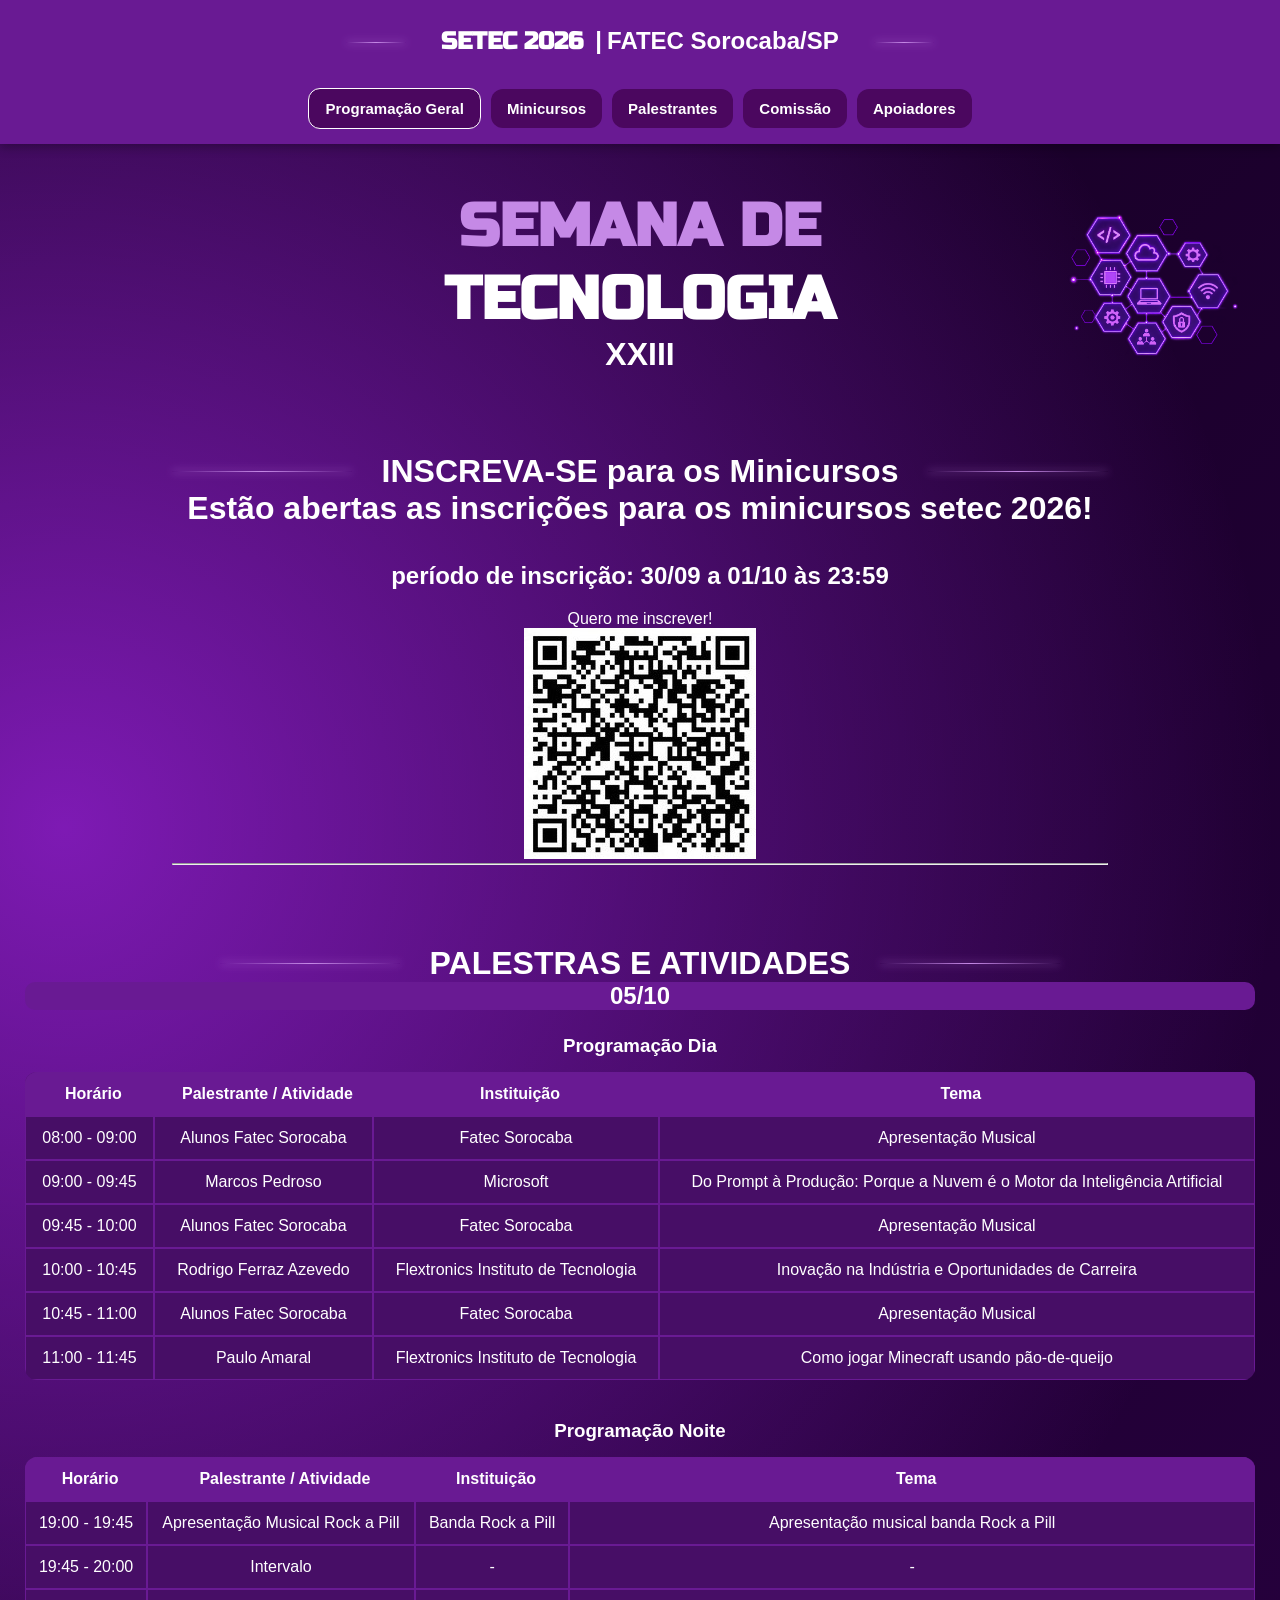
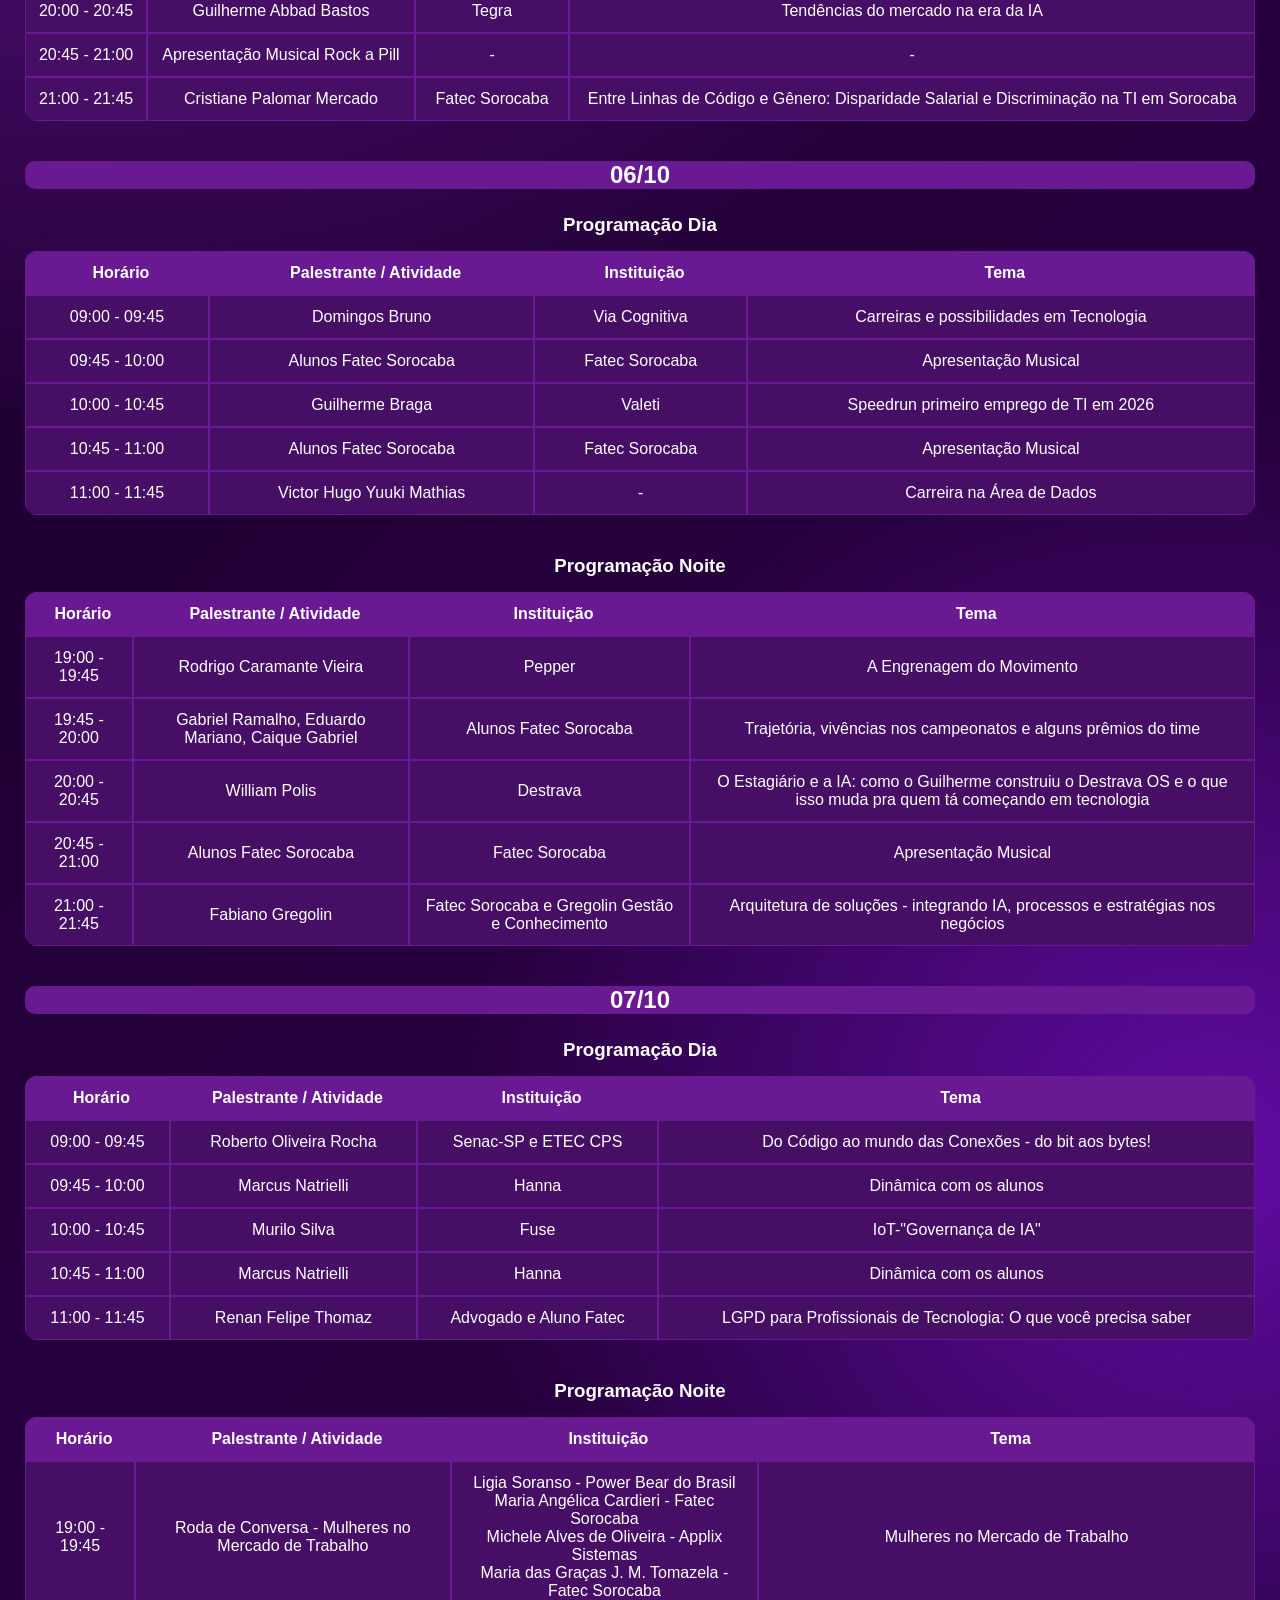
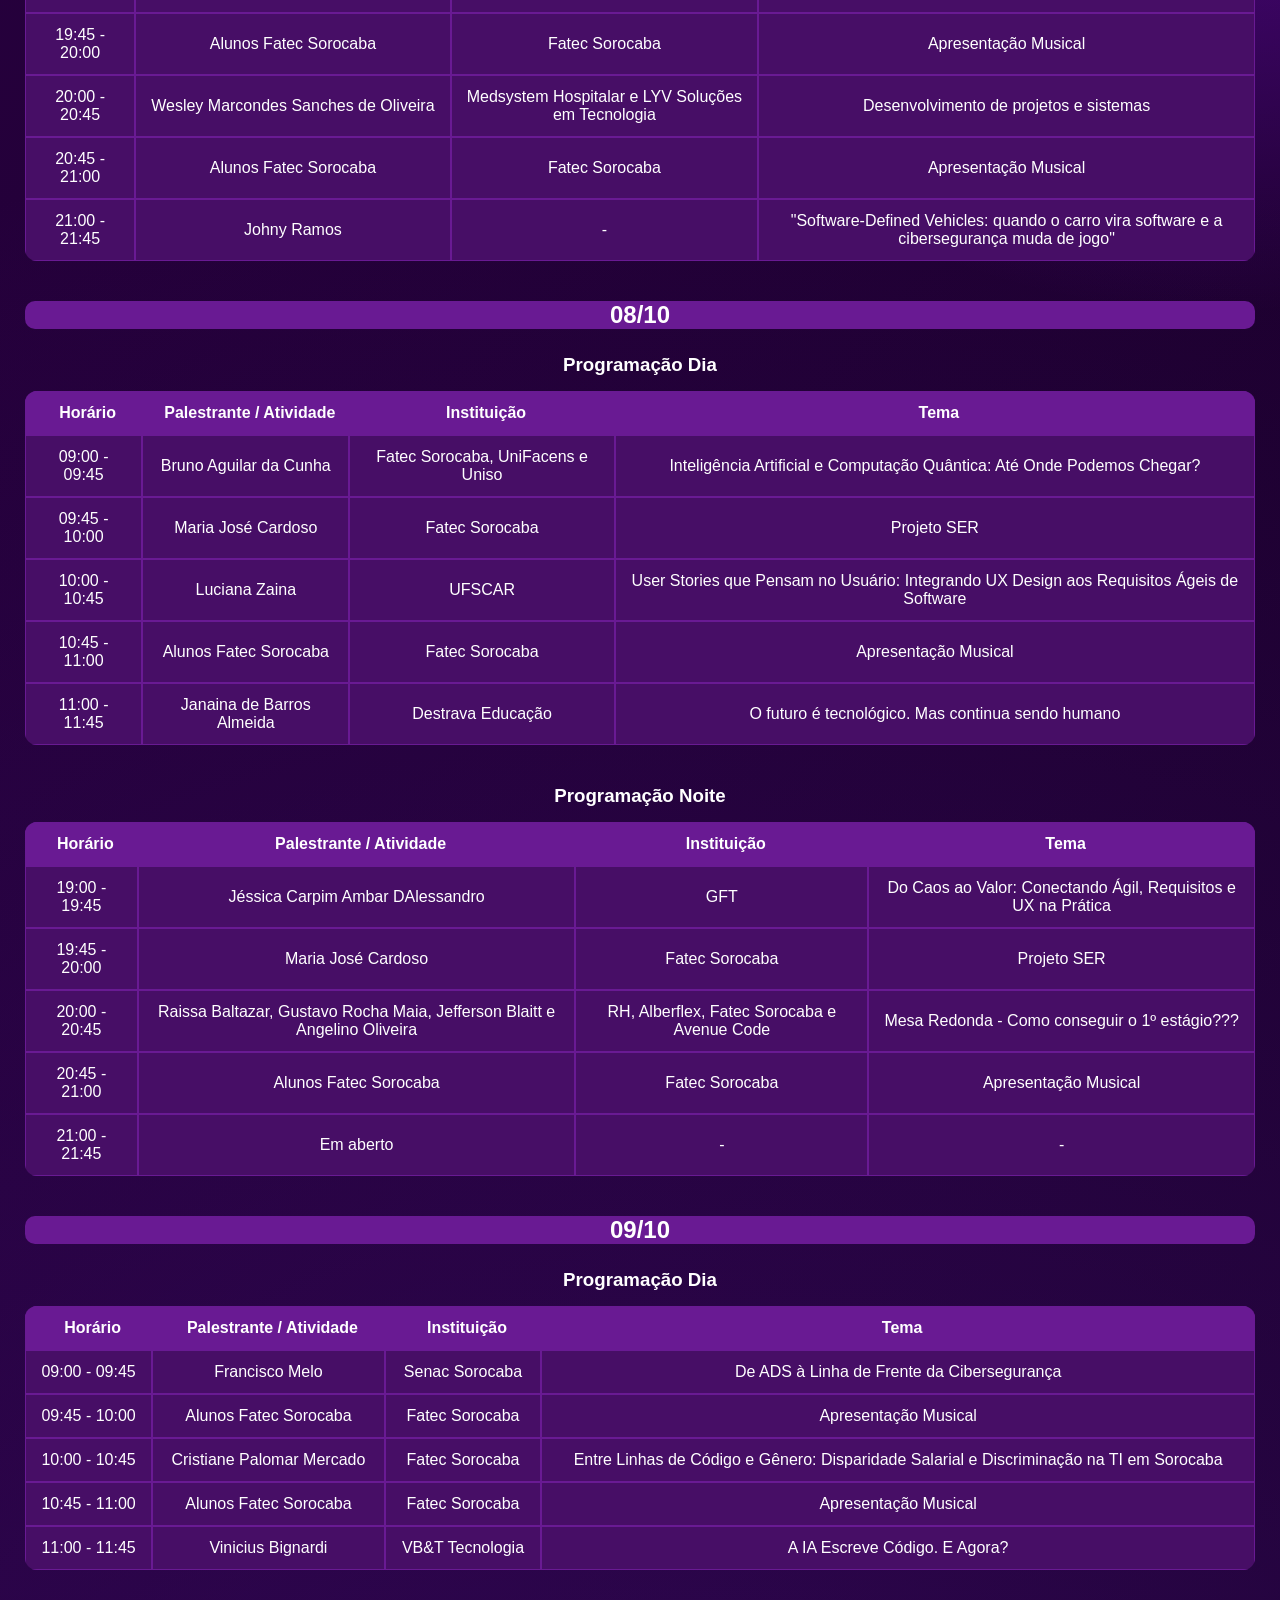
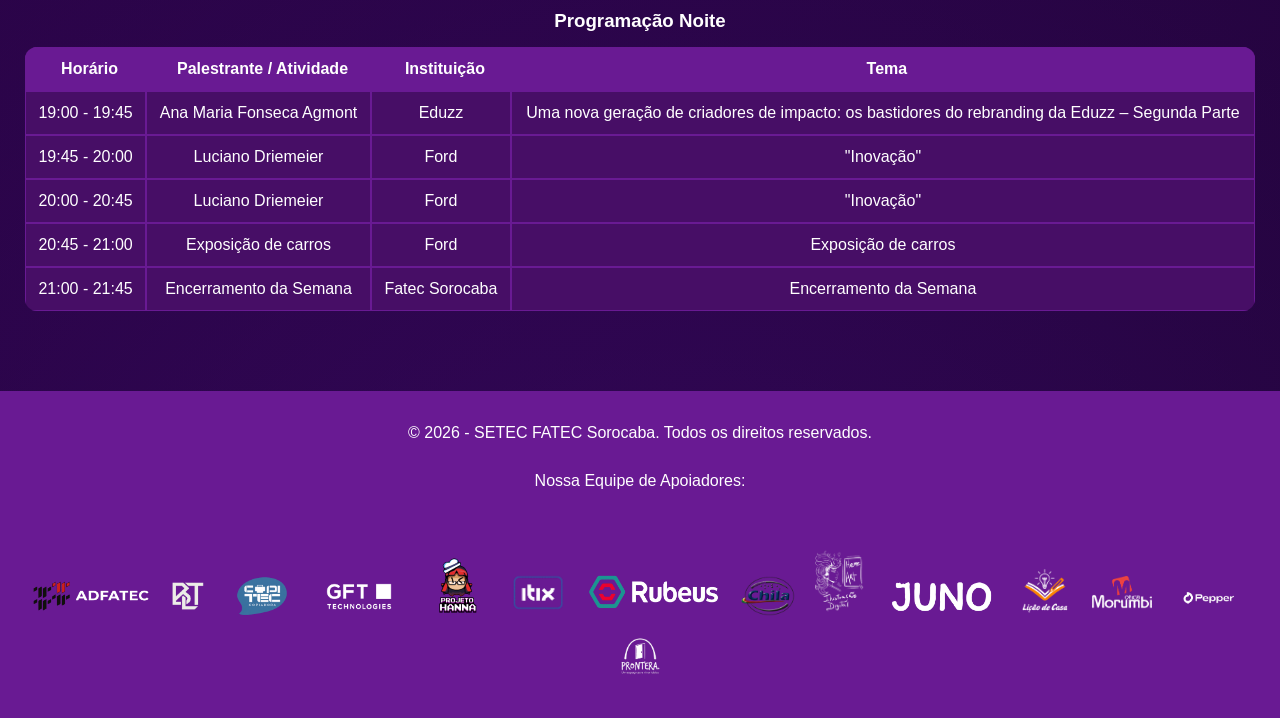
==== commit 55be13aa: "Adicionado link para inscrição nos minicursos" ====
--- a/index.html
+++ b/index.html
@@ -103,7 +103,7 @@
                 <h1 class="titulo tec">TECNOLOGIA</h1>
                 <h1>XXIII</h1>
 
-                <hr>
+                <h1 class="programacao">INSCREVA-SE para os Minicursos</h1>
 
                 <div class="inscricao-link">
                     <div class="fundo-link">
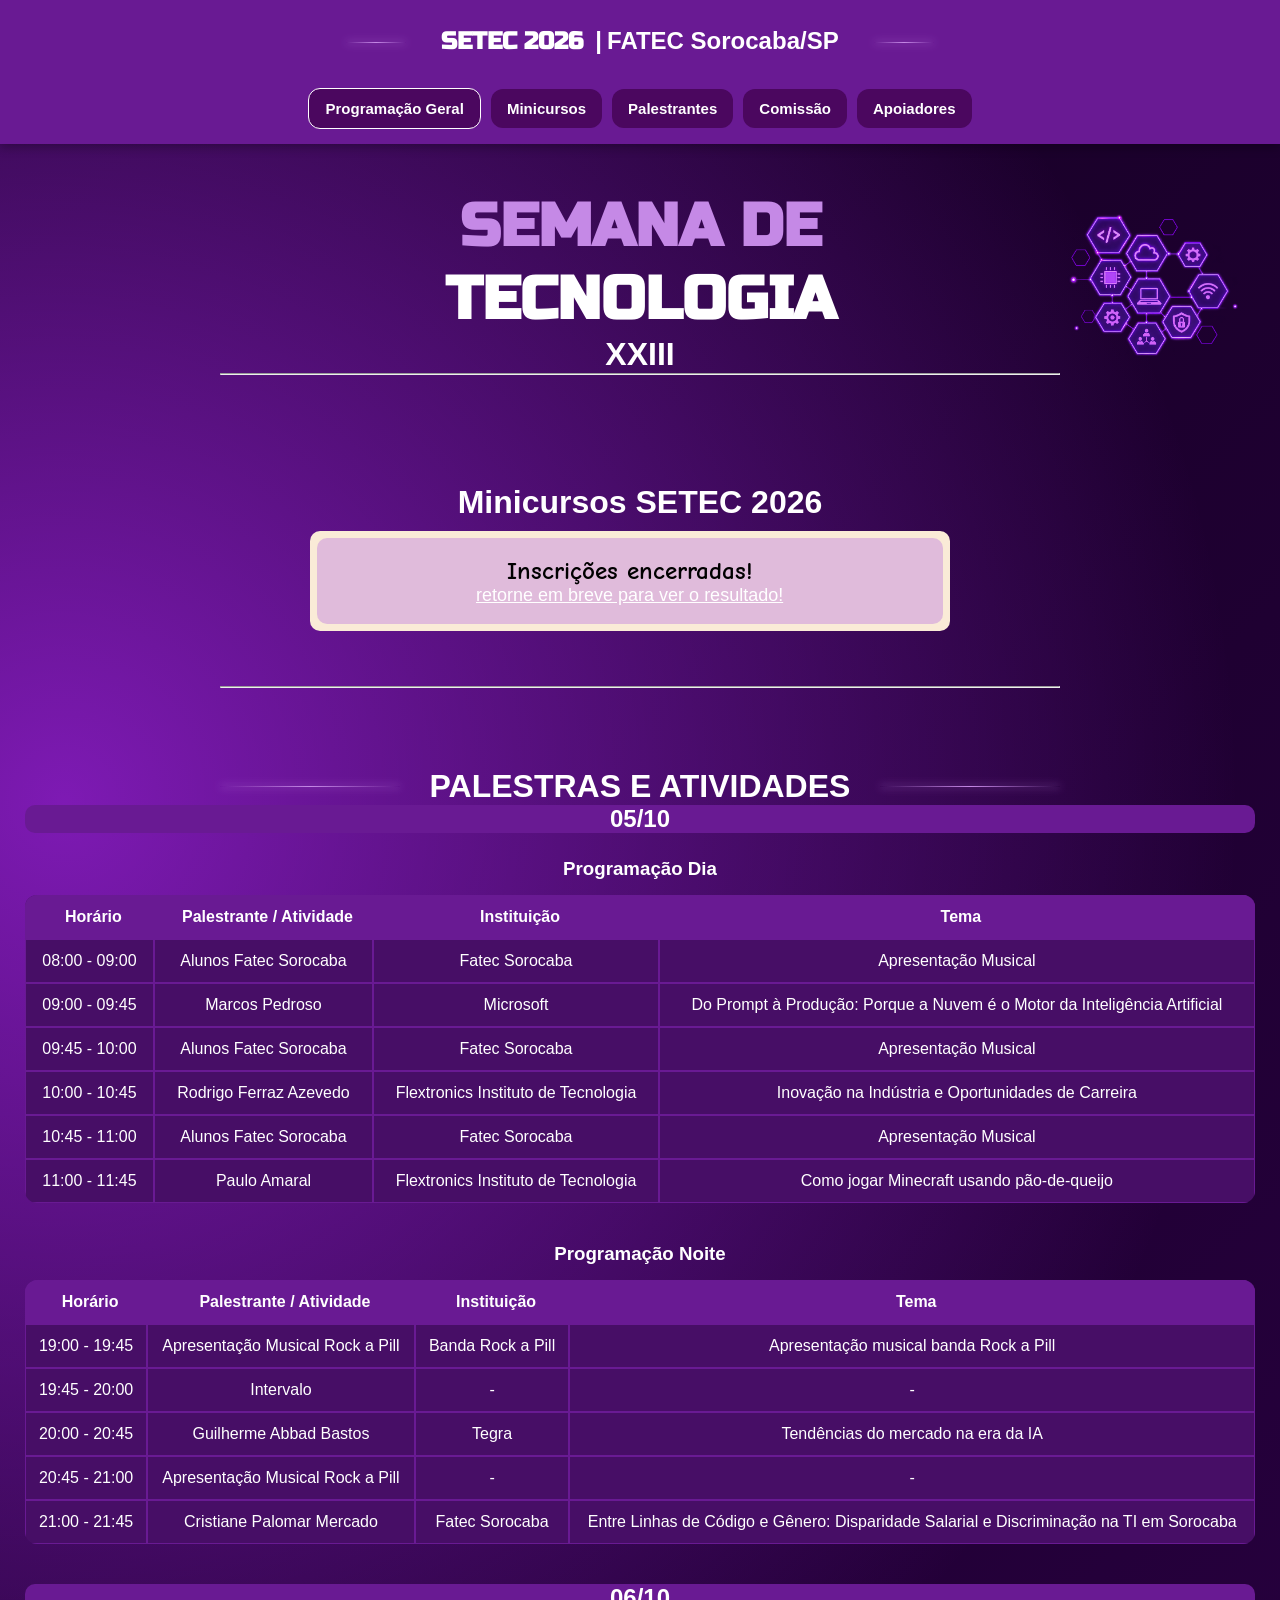
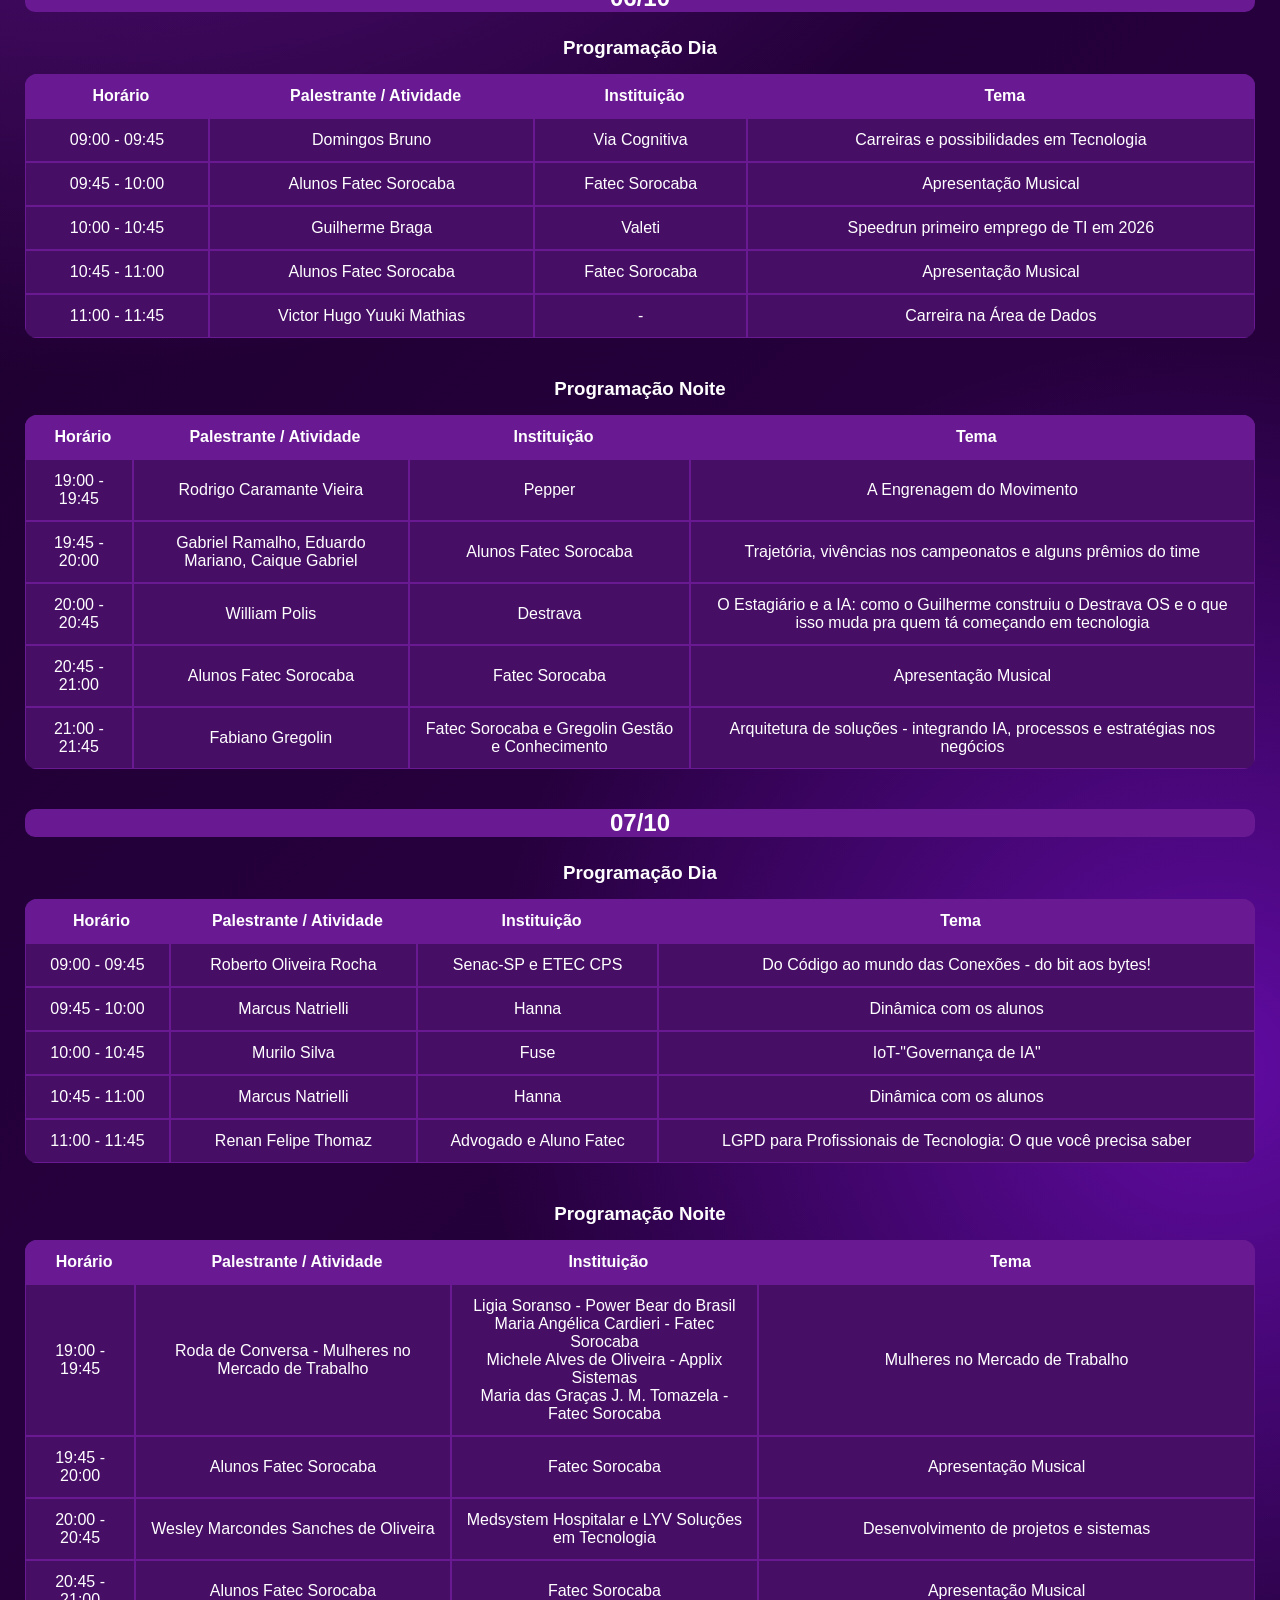
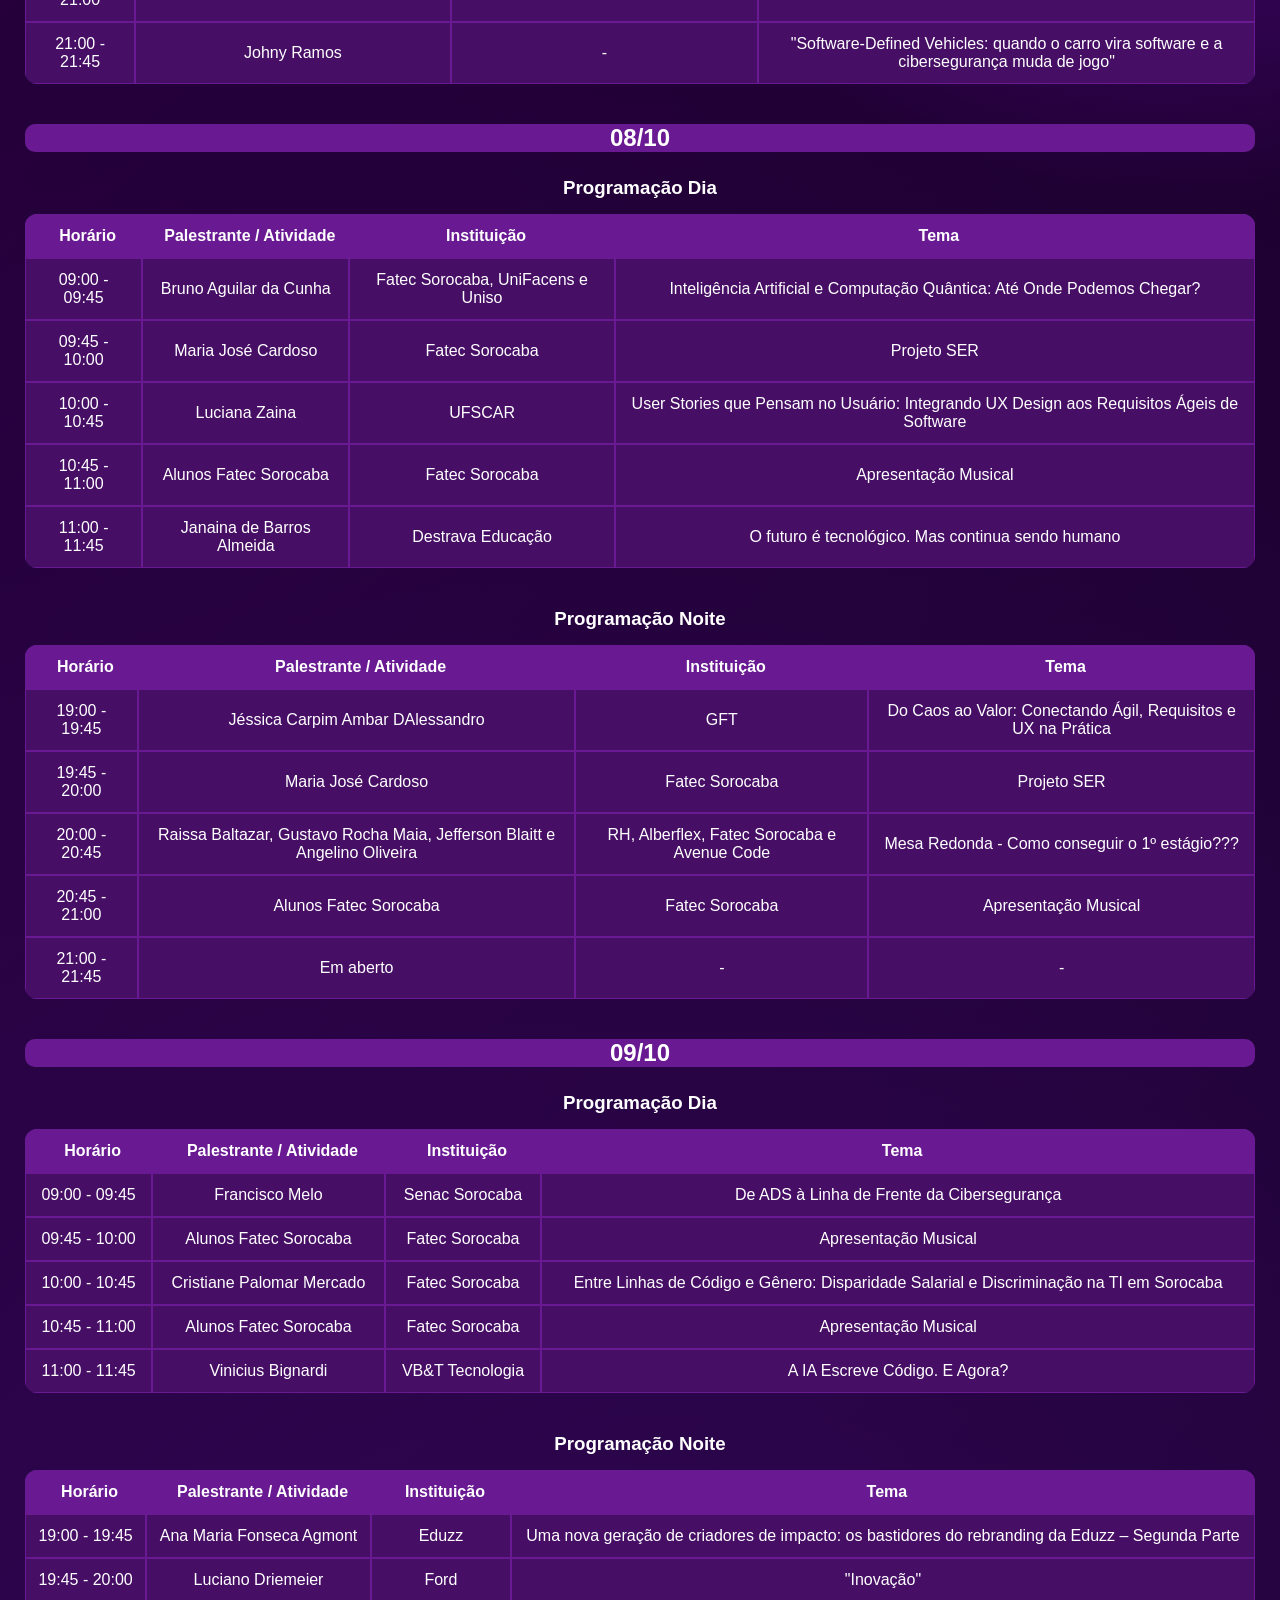
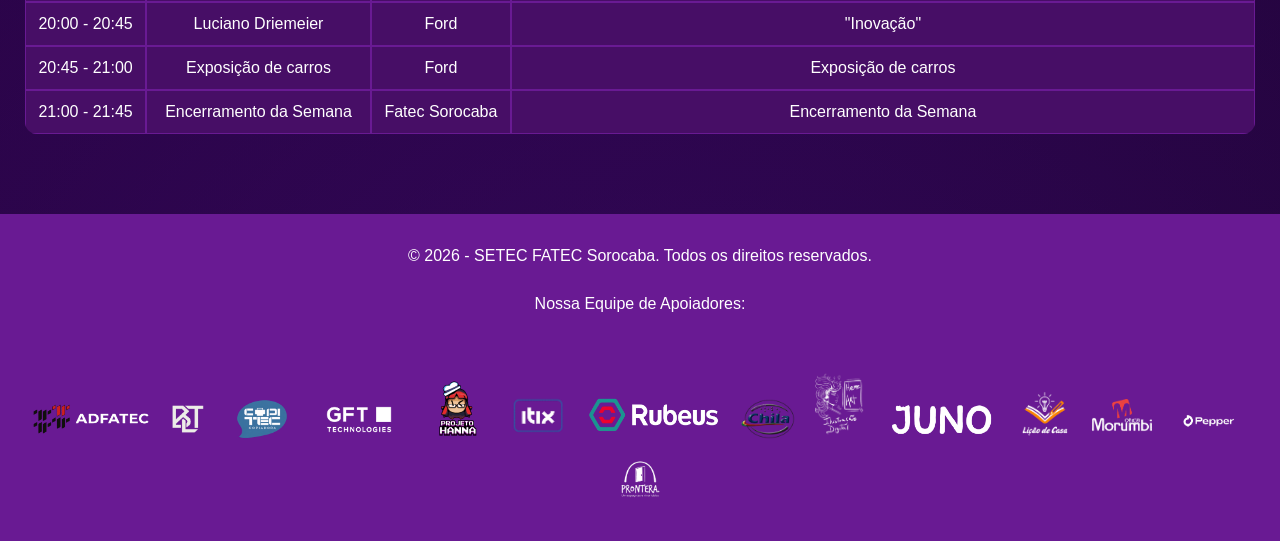
==== commit 8215645e: "Inscrições encerradas" ====
--- a/index.html
+++ b/index.html
@@ -103,19 +103,15 @@
                 <h1 class="titulo tec">TECNOLOGIA</h1>
                 <h1>XXIII</h1>
 
-                <h1 class="programacao">INSCREVA-SE para os Minicursos</h1>
-
-                <div class="inscricao-link">
-                    <div class="fundo-link">
-                        <h1><span>Estão abertas as inscrições para os minicursos setec 2026!</span></h1>
-                        <h2>período de inscrição: 30/09 a 01/10 às 23:59</h2>
-                        <a class="botao-inscricao"
-                            href="https://forms.cloud.microsoft/Pages/ResponsePage.aspx?id=xWS-6vVodkqDAZV3pnnkSQ8TaIuKweREuhaspabLMu1UNTdLRlFOSVBKNEFaWlVBSEVBNkxGVUJUWS4u&origin=QRCode">Quero
-                            me inscrever!</a>
+                <hr>
+                <br><br><br>
+                <h1 class="inscricao-title">Minicursos SETEC 2026</h1>
+                <div class="inscricao">
+                    <div class="inscricao-content">
+                        <br>
+                        <strong>Inscrições encerradas!</strong>
+                        <p>retorne em breve para ver o resultado!</p>
                     </div>
-
-                    <img src="images/qrcode.jpeg" alt="" class="qrcode-inscricao">
-
                 </div>
 
 
--- a/styles/style-inscricao.css
+++ b/styles/style-inscricao.css
@@ -0,0 +1,40 @@
+@import url('https://fonts.googleapis.com/css2?family=Abel&family=Cinzel+Decorative:wght@400;700;900&family=Comic+Neue:ital,wght@0,300;0,400;0,700;1,300;1,400;1,700&family=Montserrat:ital,wght@0,100..900;1,100..900&family=Playfair+Display:ital,wght@0,400..900;1,400..900&family=Work+Sans:ital,wght@0,100..900;1,100..900&display=swap');
+
+.inscricao-title {
+    margin: 55px 0 10px 0;
+    align-self: center;
+}
+
+/*=========================
+    INSCRIÇÕES ENCERRADAS
+=========================*/
+
+.inscricao {
+    display: grid;
+    background-color: antiquewhite;
+    border-radius: 10px;
+    box-shadow: -10 10 20 black;
+    height: 100px;
+    width: 50vw;
+    padding: 7px;
+    margin-bottom: 55px;
+    margin-left: 90px;
+    justify-self: center;
+}
+
+.inscricao-content {
+    background-color: rgba(122, 1, 235, 0.205);
+    border-radius: 10px;
+}
+
+.inscricao-content strong {
+    color: black;
+    font-family: "Comic neue";
+    font-size: 25px;
+}
+
+
+.inscricao-content p {
+    text-decoration: underline;
+    font-size: 18px;
+}
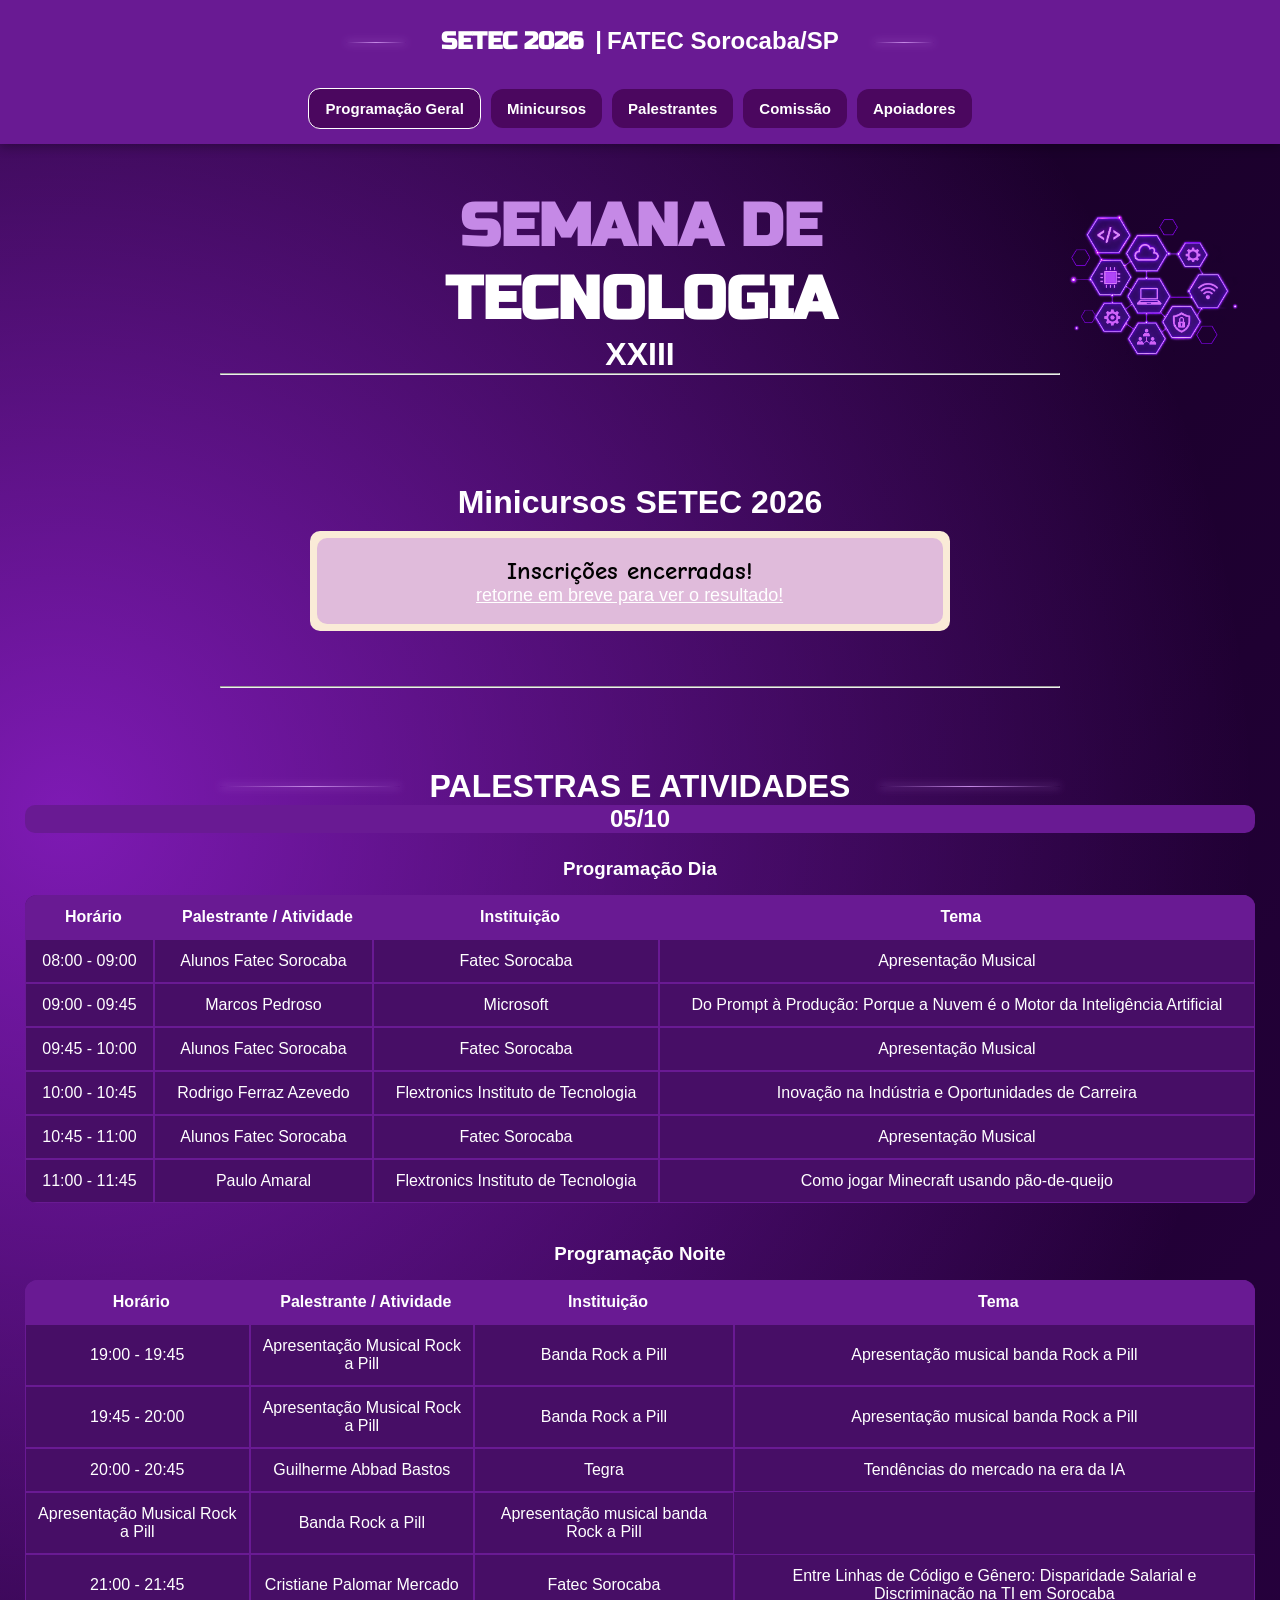
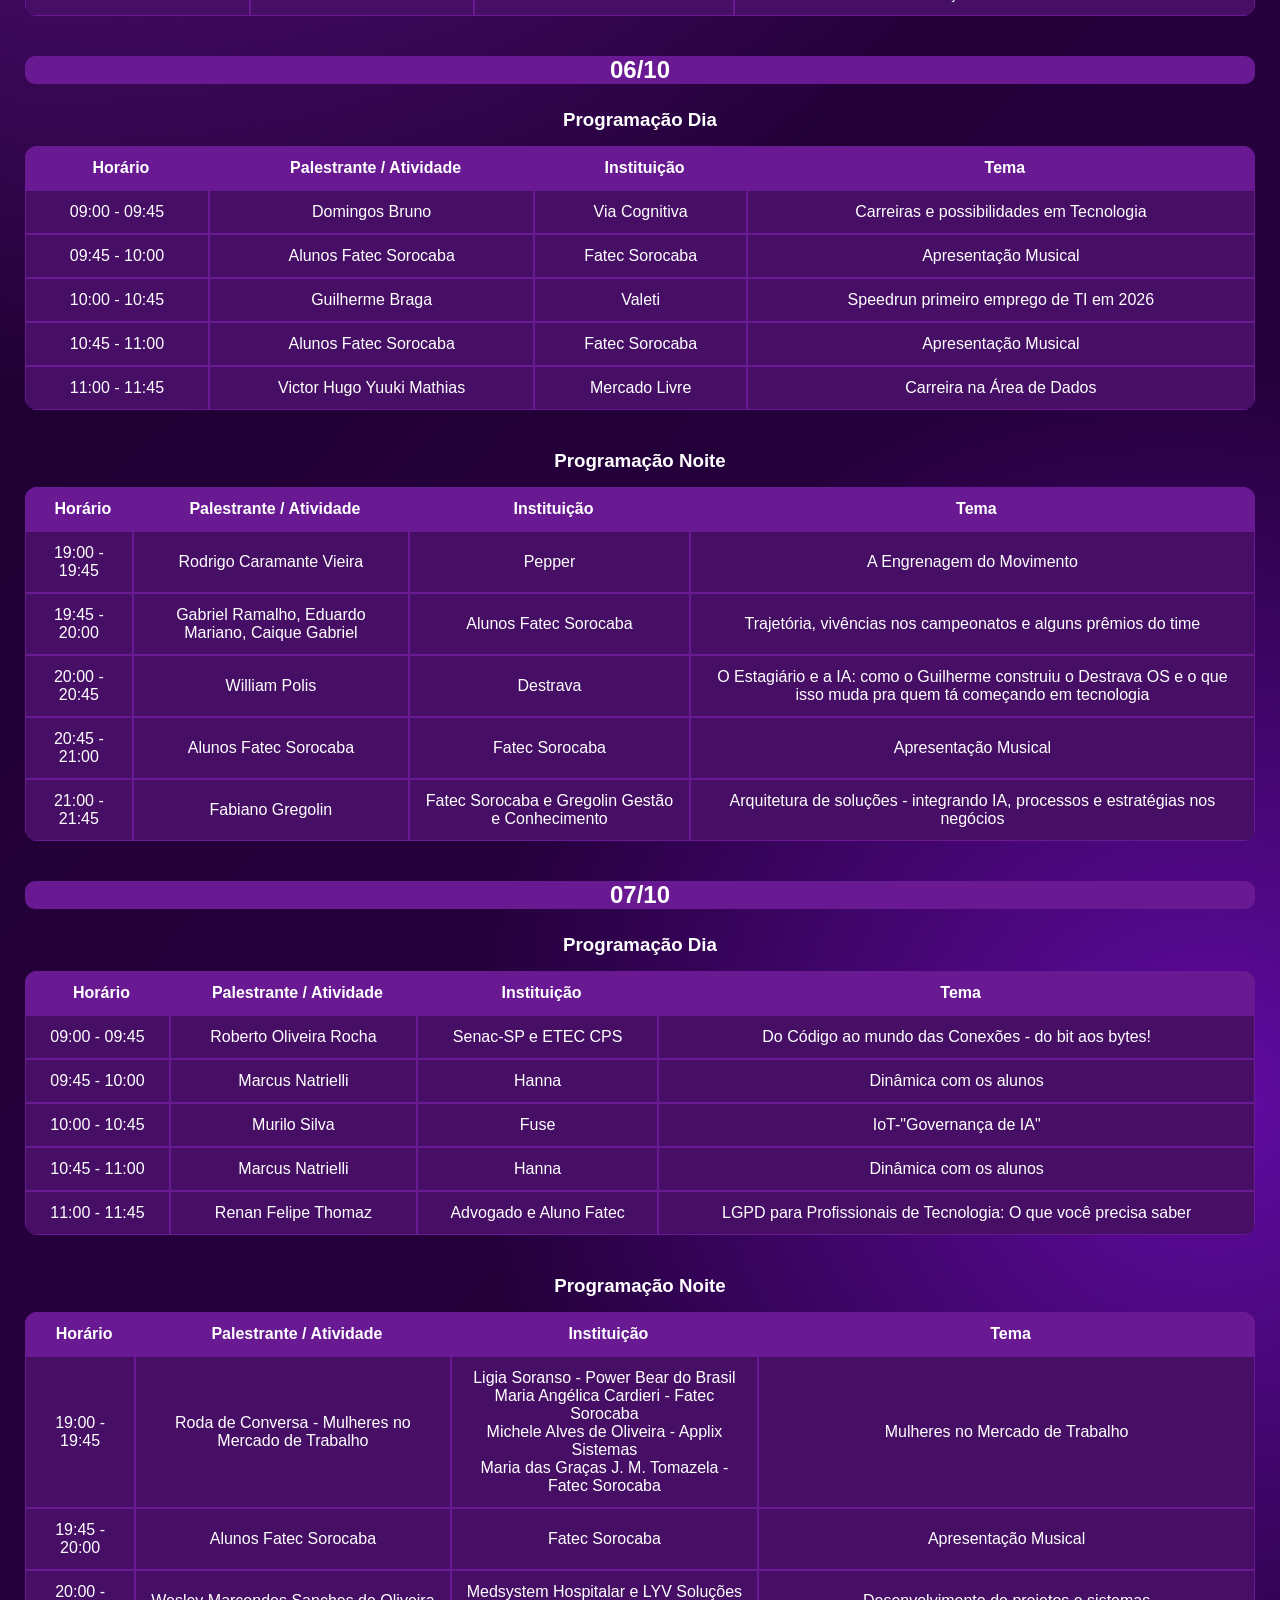
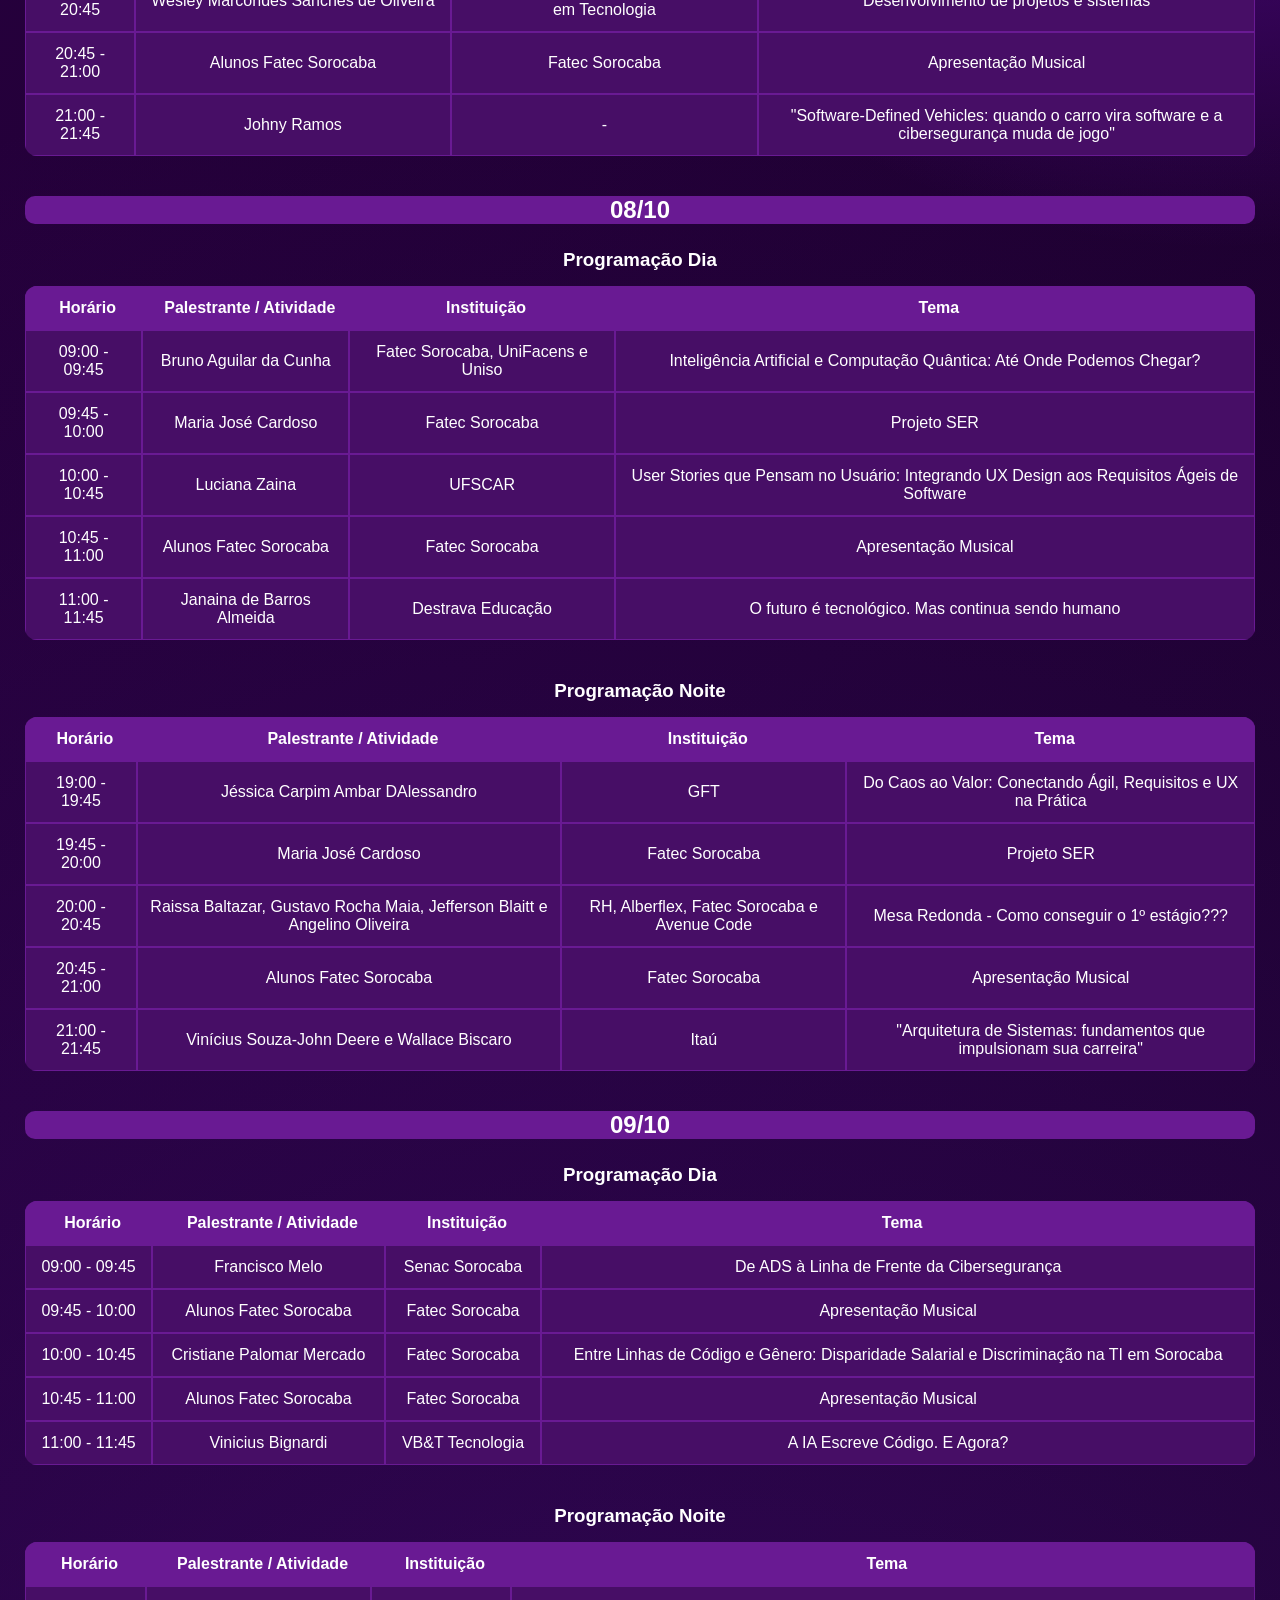
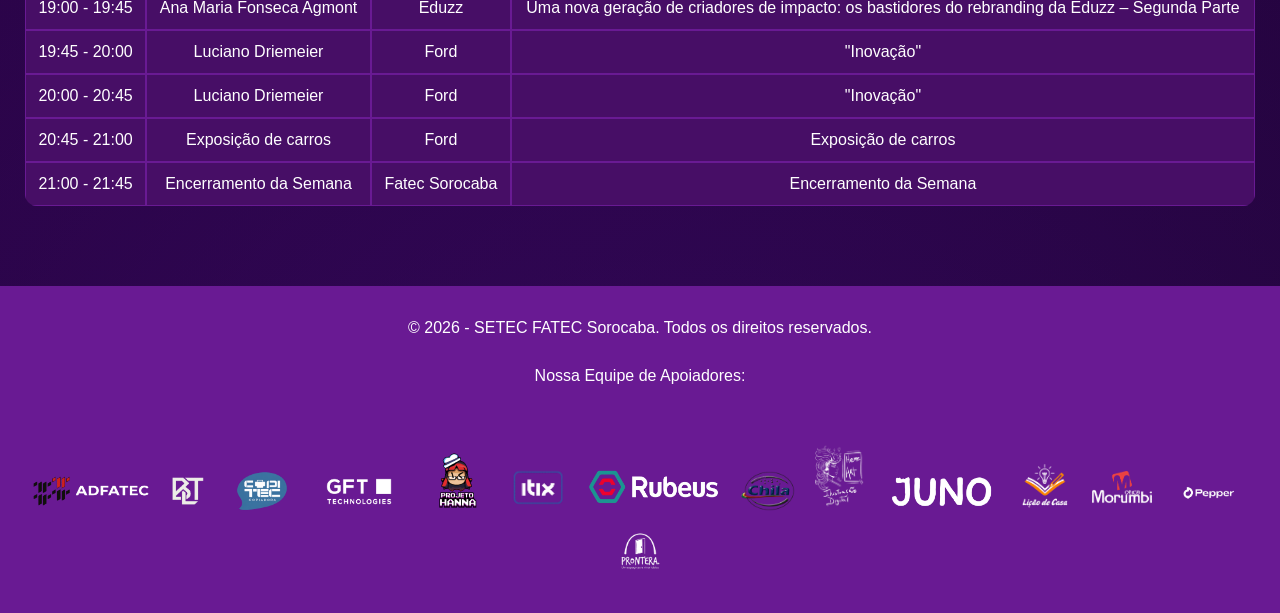
==== commit 6d5539f7: "Arrumei as palestras" ====
--- a/index.html
+++ b/index.html
@@ -226,9 +226,9 @@
 
                         <tr>
                             <td class="horario">19:45 - 20:00</td>
-                            <td class="atividade">Intervalo</td>
-                            <td>-</td>
-                            <td>-</td>
+                            <td class="atividade">Apresentação Musical Rock a Pill</td>
+                            <td>Banda Rock a Pill</td>
+                            <td>Apresentação musical banda Rock a Pill</td>
                         </tr>
 
                         <tr>
@@ -241,10 +241,9 @@
                         </tr>
 
                         <tr>
-                            <td class="horario">20:45 - 21:00</td>
                             <td class="atividade">Apresentação Musical Rock a Pill</td>
-                            <td>-</td>
-                            <td>-</td>
+                            <td>Banda Rock a Pill</td>
+                            <td>Apresentação musical banda Rock a Pill</td>
                         </tr>
 
                         <tr>
@@ -319,10 +318,8 @@
                         <tr>
                             <td class="horario">11:00 - 11:45</td>
                             <td class="palestrante">Victor Hugo Yuuki Mathias</td>
-                            <td>-</td>
-                            <td>
-                                Carreira na Área de Dados
-                            </td>
+                            <td>Mercado Livre</td>
+                            <td>Carreira na Área de Dados</td>
                         </tr>
 
                     </tbody>
@@ -683,13 +680,9 @@
 
                         <tr>
                             <td class="horario">21:00 - 21:45</td>
-                            <td class="palestrante">
-                                Em aberto
-                            </td>
-                            <td>-</td>
-                            <td>
-                                -
-                            </td>
+                            <td class="palestrante">Vinícius Souza-John Deere e Wallace Biscaro</td>
+                            <td>Itaú</td>
+                            <td>"Arquitetura de Sistemas: fundamentos que impulsionam sua carreira"</td>
                         </tr>
 
                     </tbody>
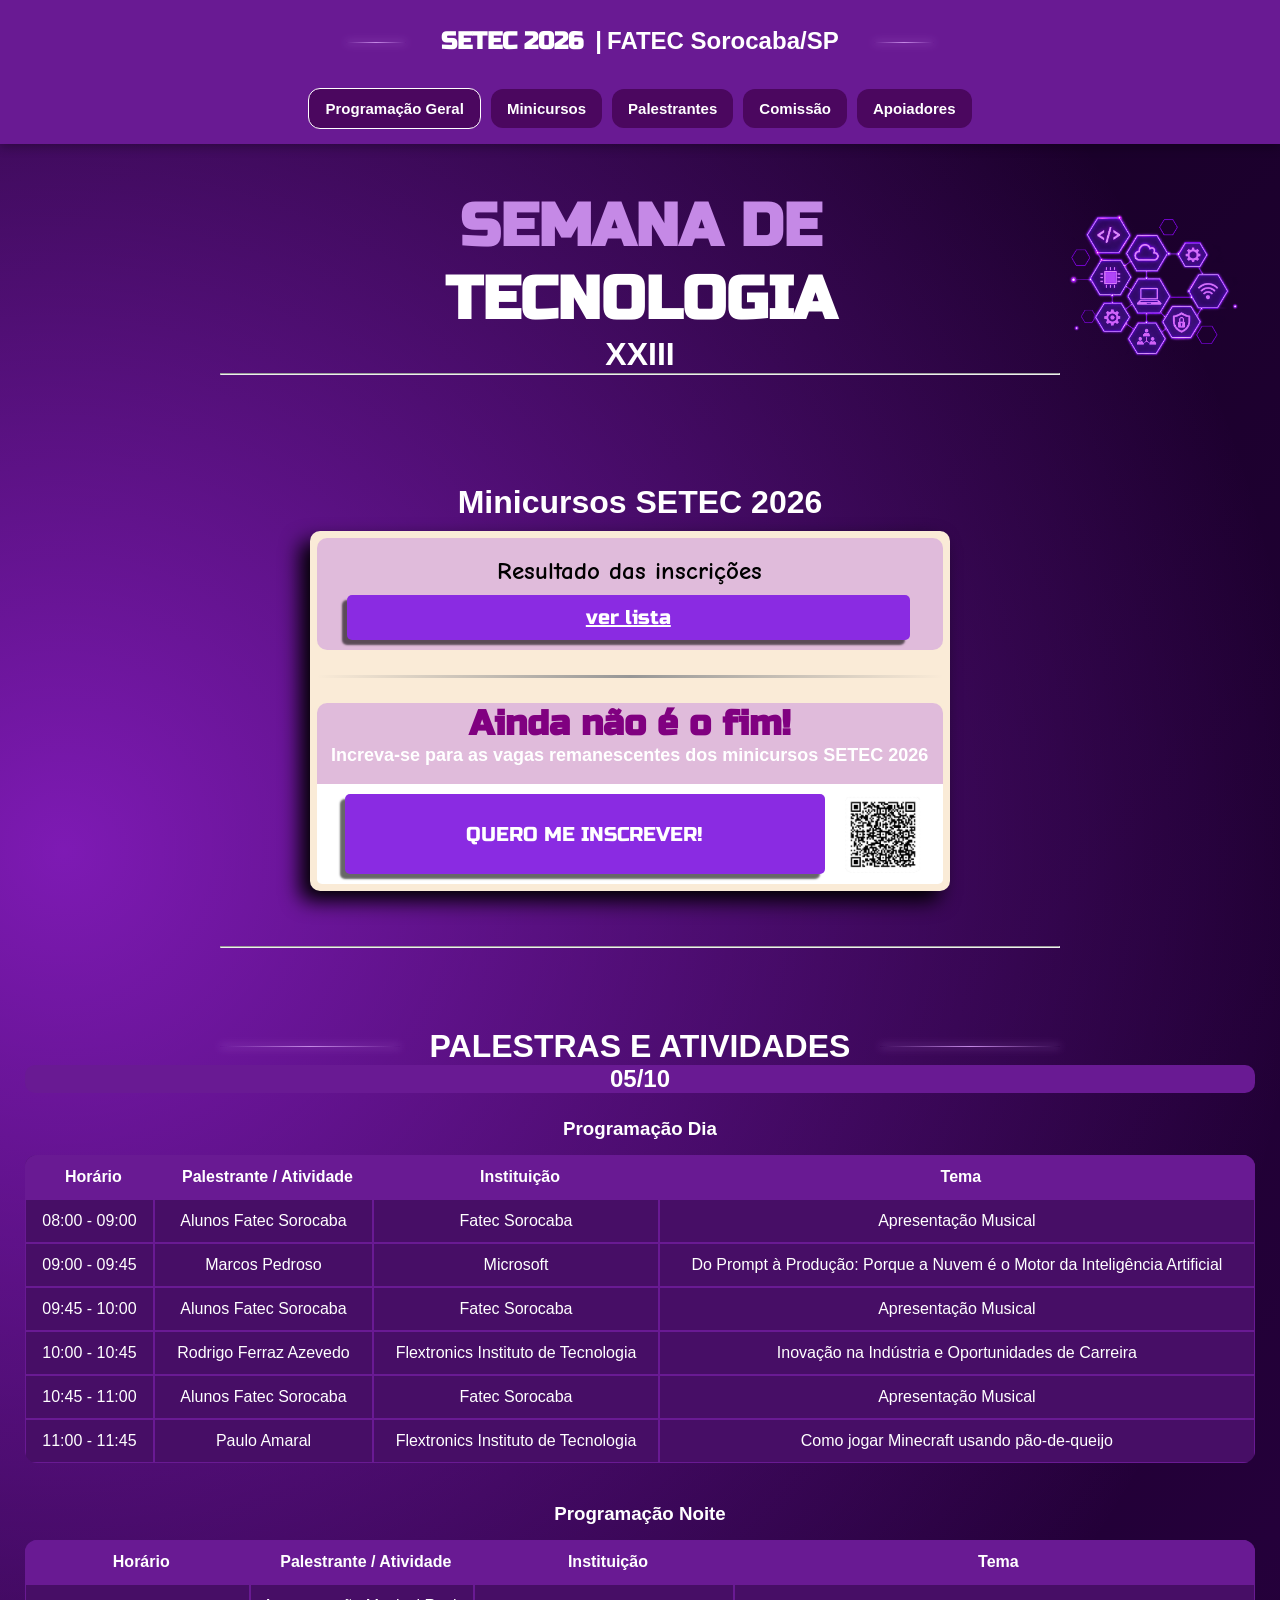
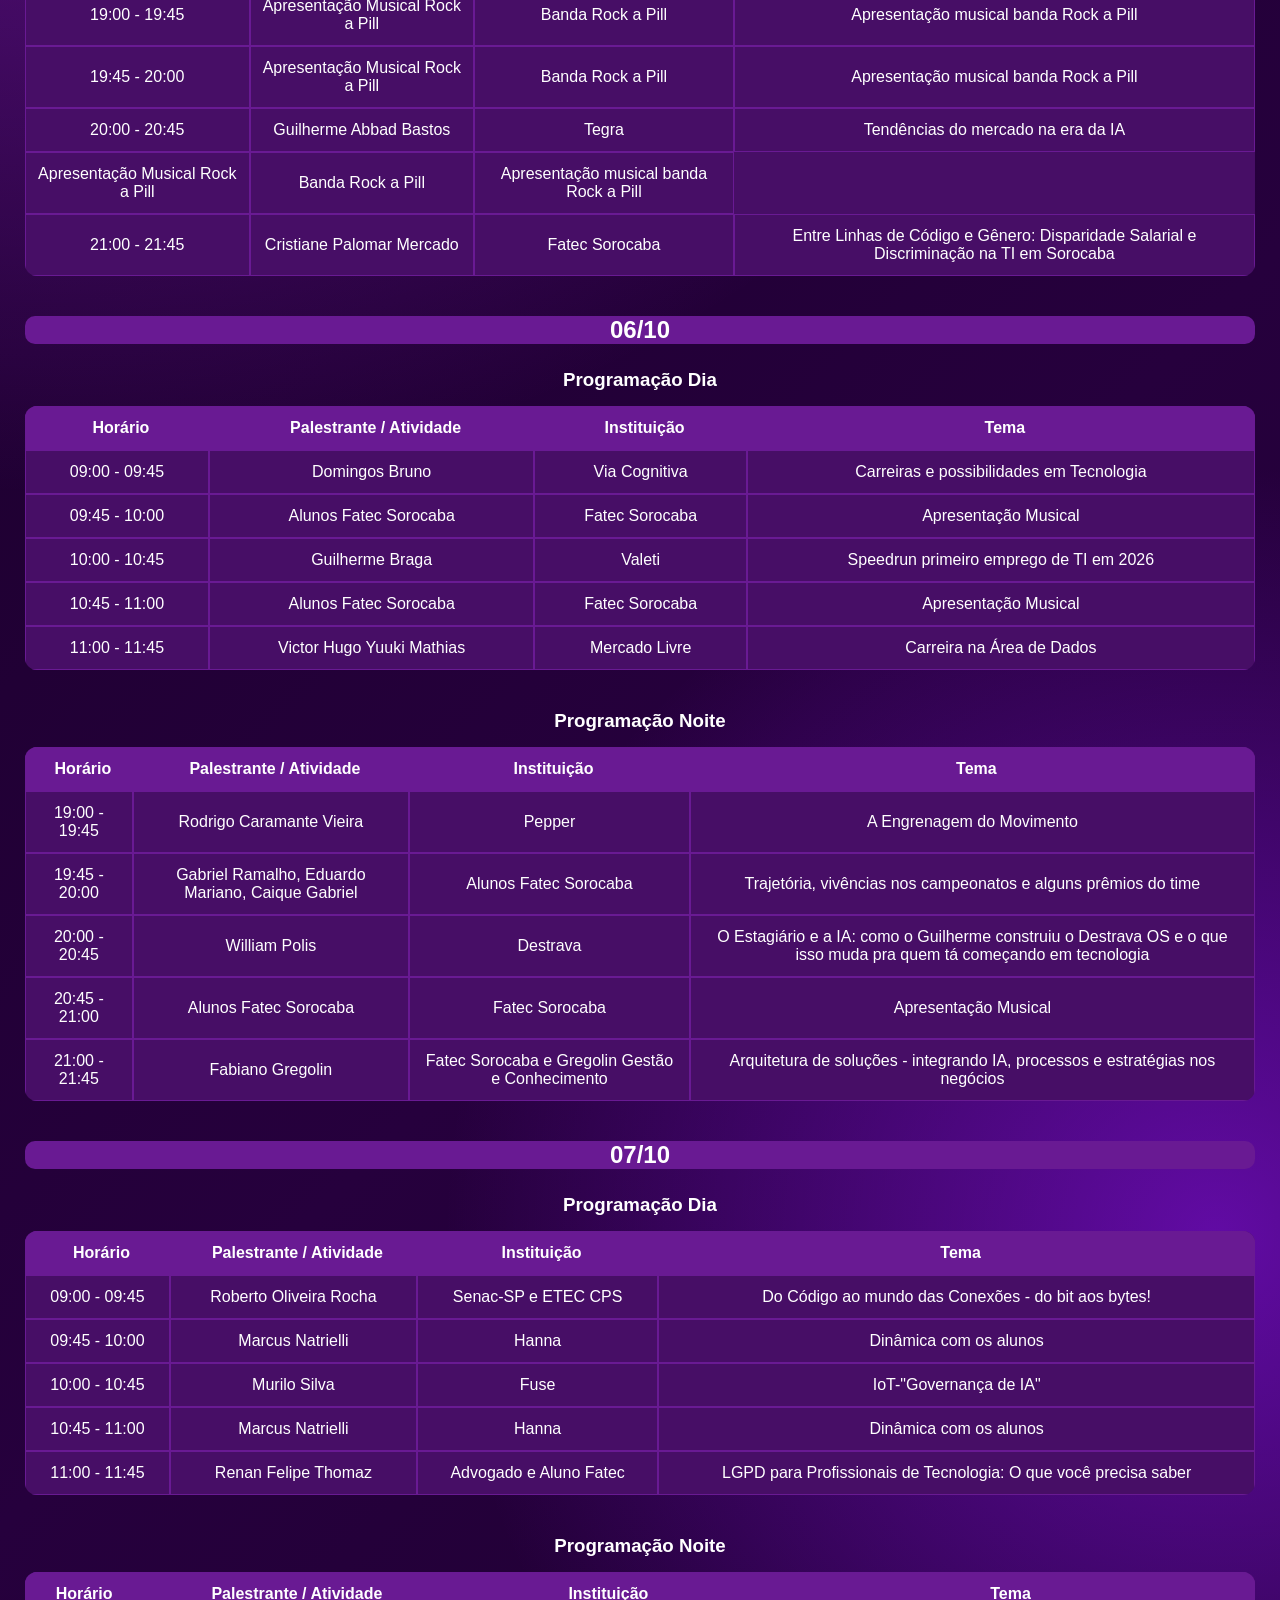
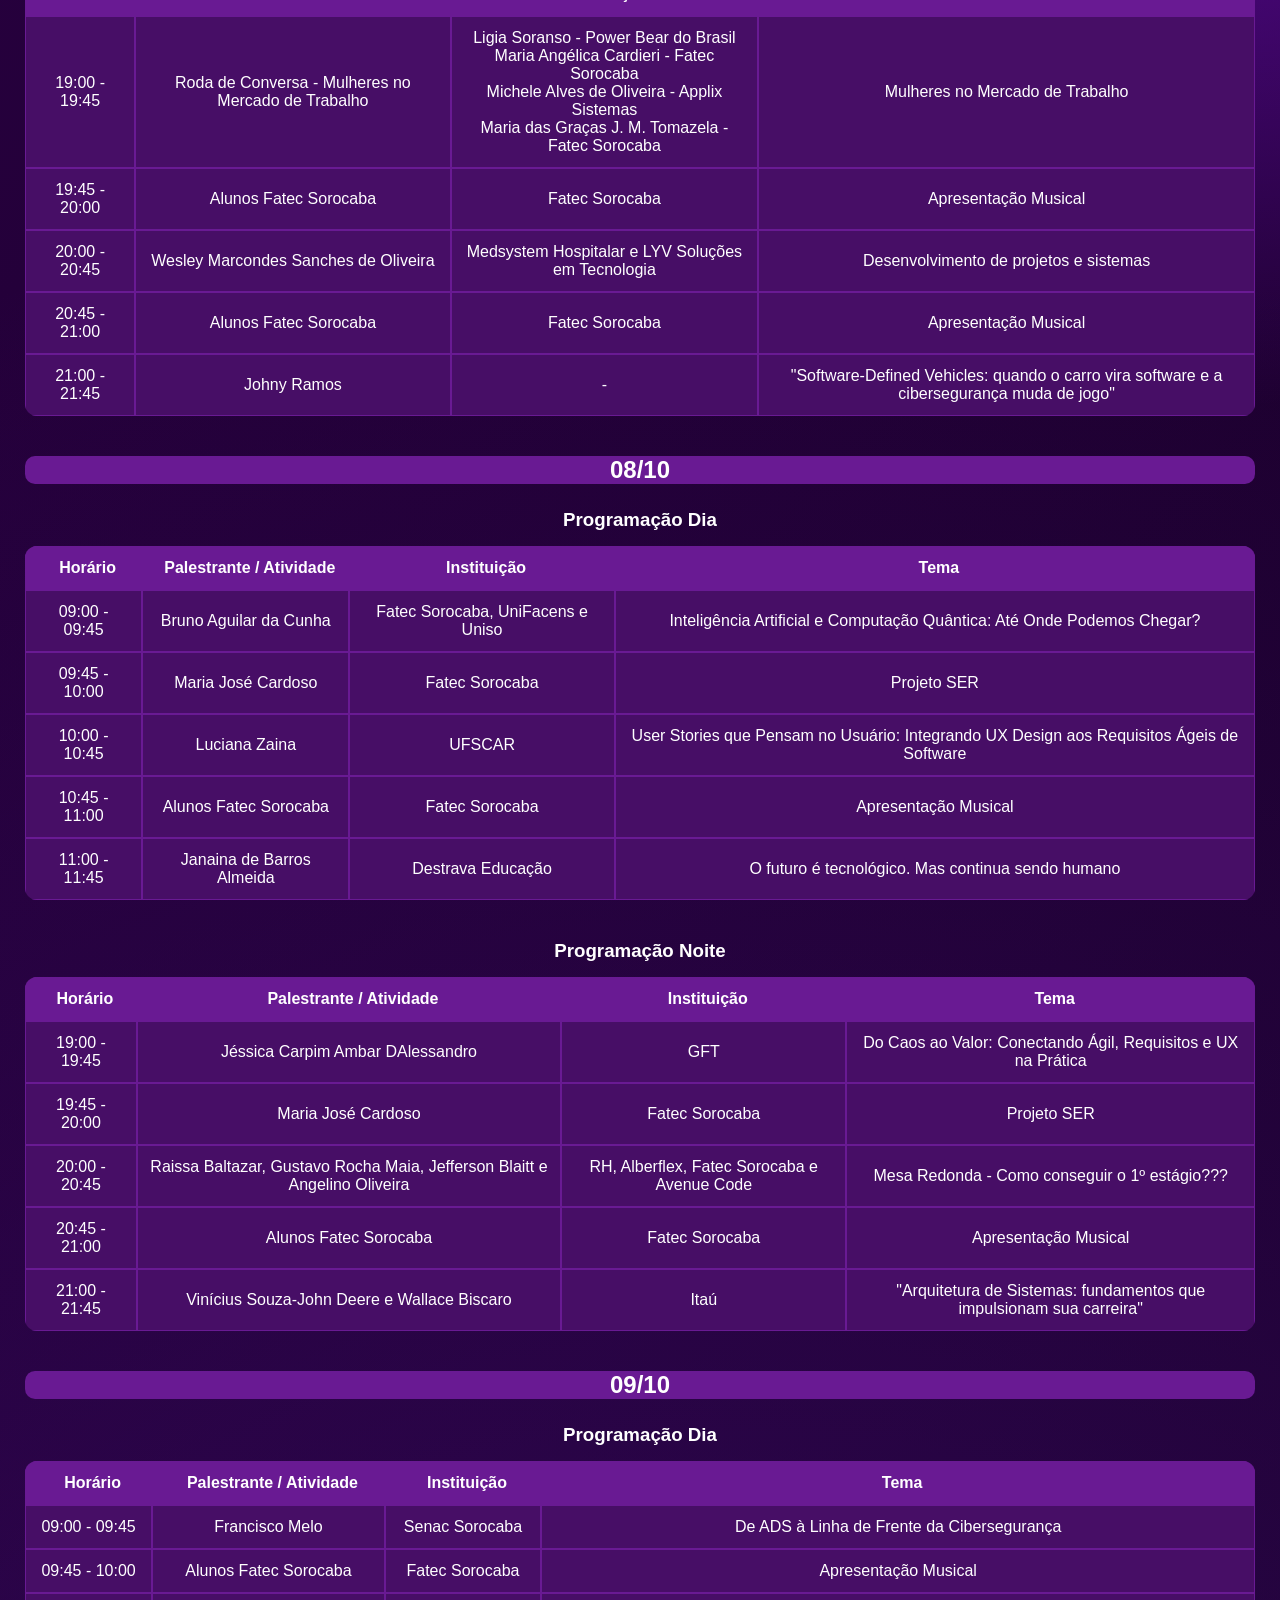
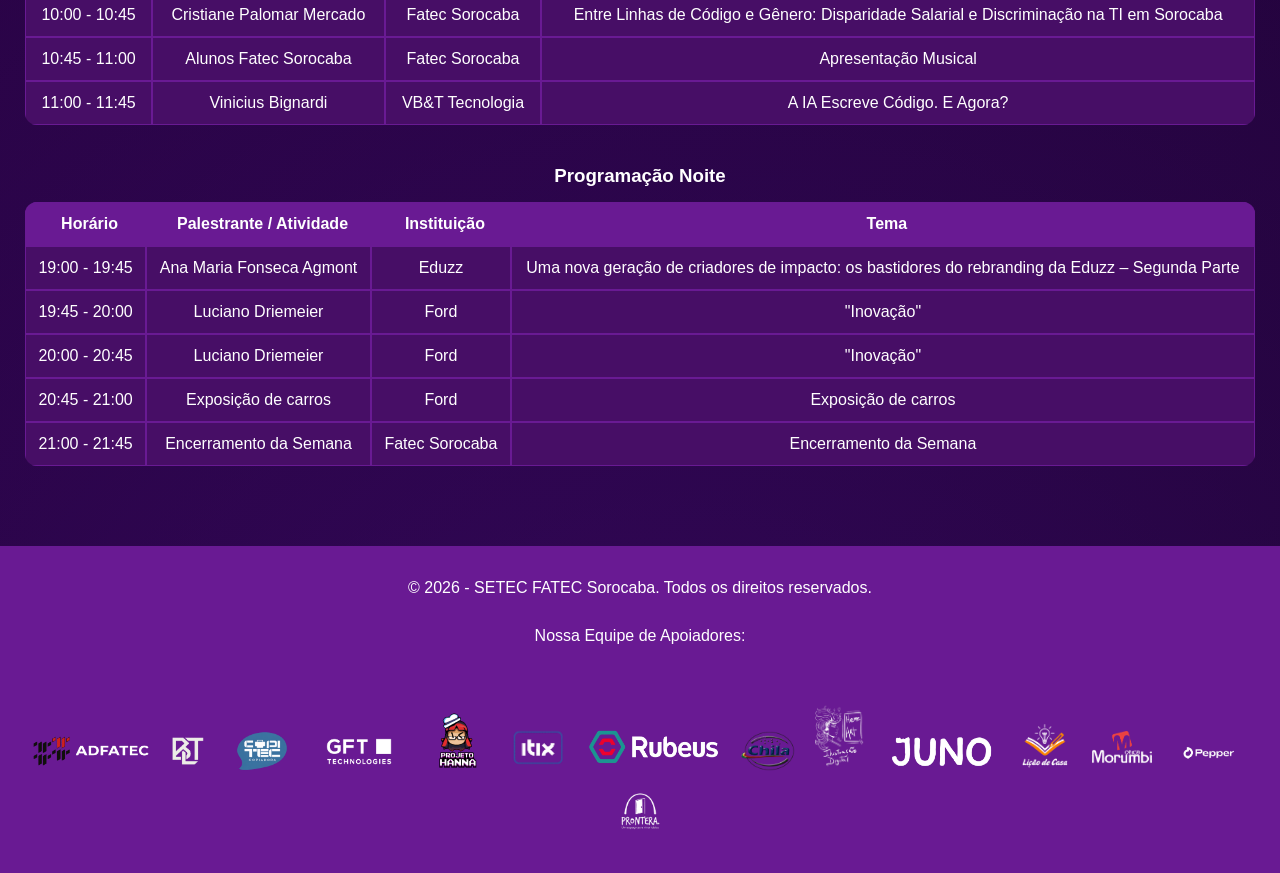
==== commit ba106d48: "Inscrições remanescentes" ====
--- a/index.html
+++ b/index.html
@@ -109,8 +109,22 @@
                 <div class="inscricao">
                     <div class="inscricao-content">
                         <br>
-                        <strong>Inscrições encerradas!</strong>
-                        <p>retorne em breve para ver o resultado!</p>
+                        <strong>Resultado das inscrições</strong>
+                        <a href="./pdf/RESULTADO_MINICURSO.pdf" class="result-link inscr-a">ver lista</a>
+                    </div>
+
+                    <hr>
+
+                    <div class="inscricao-content">
+                        <h1>Ainda não é o fim!</h1>
+                        <h2>Increva-se para as vagas remanescentes dos minicursos SETEC 2026</h2>
+                        <br>
+                        <div class="inscricao-remanescente">
+                            <a
+                                href="https://forms.cloud.microsoft/Pages/ResponsePage.aspx?id=xWS-6vVodkqDAZV3pnnkSQ8TaIuKweREuhaspabLMu1UQUVRN0lHRk9KVkRNMkVBQjlBQ1k2S1ZDNS4u&origin=QRCode" class="remanescente-link inscr-a">QUERO ME INSCREVER!</a>
+
+                                <img src="./images/qrcode-remanescentes.png" alt="">
+                        </div>
                     </div>
                 </div>
 
--- a/styles/style-inscricao.css
+++ b/styles/style-inscricao.css
@@ -1,30 +1,48 @@
+@import url('https://fonts.googleapis.com/css2?family=Russo+One&display=swap');
 @import url('https://fonts.googleapis.com/css2?family=Abel&family=Cinzel+Decorative:wght@400;700;900&family=Comic+Neue:ital,wght@0,300;0,400;0,700;1,300;1,400;1,700&family=Montserrat:ital,wght@0,100..900;1,100..900&family=Playfair+Display:ital,wght@0,400..900;1,400..900&family=Work+Sans:ital,wght@0,100..900;1,100..900&display=swap');
+
 
 .inscricao-title {
     margin: 55px 0 10px 0;
     align-self: center;
 }
 
+.inscr-a{
+    display: block;
+    background-color: blueviolet;
+    color: white;
+    border-radius: 5px;
+    box-shadow: -5px 5px 2px rgba(0, 0, 0, 0.596);
+    transition: transform 0.2s;
+}
+
+.inscr-a:hover{
+    transform: scale(1.05);
+}
+
 /*=========================
-    INSCRIÇÕES ENCERRADAS
+    Resultados
 =========================*/
 
 .inscricao {
     display: grid;
     background-color: antiquewhite;
     border-radius: 10px;
-    box-shadow: -10 10 20 black;
-    height: 100px;
+    box-shadow: -10px 10px 20px black;
+    height: auto;
     width: 50vw;
     padding: 7px;
     margin-bottom: 55px;
     margin-left: 90px;
     justify-self: center;
+    animation: pulsar 2s infinite;
 }
 
 .inscricao-content {
     background-color: rgba(122, 1, 235, 0.205);
     border-radius: 10px;
+    justify-items: center;
+    height: auto;
 }
 
 .inscricao-content strong {
@@ -33,8 +51,90 @@
     font-size: 25px;
 }
 
+.result-link{ 
+    width: 90%;
+    padding: 10px;
+    margin: 10px;
+    font-size: 20px;
+    font-family: 'Russo One';
+    text-decoration: underline;
+    margin-left: 30px;
+}
 
-.inscricao-content p {
-    text-decoration: underline;
+
+/*===========================
+    INSCRIÇÃO REMANESCENTES
+===========================*/
+
+.inscricao hr{
+    border: 0;
+    margin-top: 25px;
+    margin-bottom: 25px;
+    background-image: linear-gradient(to right, transparent, rgba(150, 150, 150), transparent);
+    height: 3px;
+
+}
+
+.inscricao-content h1{
+    padding: 0;
+    margin: 0;
+    font-size: 35px;
+    font-family: 'Russo One';
+    color: purple;
+}
+
+.inscricao-content h2{
+    padding: 0;
+    margin: 0 13px 0 13px;
     font-size: 18px;
+}
+
+.inscricao-remanescente{
+    display: flex;
+    gap: 8px;
+    background-color: white;
+    width: 100%;
+    border-radius: 0px 0px 5px 5px;
+}
+
+.remanescente-link{
+    display: flex;
+    align-items: center;
+    justify-content: center;
+    width: 90%;
+    margin-left: 18px;
+    font-family: "Russo One";
+    font-weight: 20px;
+    font-size: 20px;
+    align-items: center;
+    padding: 10px;
+    margin: 10px 0 10px 28px;
+}
+
+
+.inscricao-remanescente img{
+    height: auto;
+    width: 100px;
+    margin-right: 10px;
+}
+
+/*=====================
+    BORDA PULSANTE
+=====================*/
+
+@keyframes pulsar {
+    0% {
+        /* No início, a sombra está colada no botão e totalmente visível */
+        box-shadow: 0 0 0 0 rgba(98, 0, 238, 0.7), -10px 10px 20px black;
+    }
+
+    70% {
+        /* No meio do caminho, a sombra se expande para 20px e começa a sumir */
+        box-shadow: 0 0 0 20px rgba(98, 0, 238, 0), -10px 10px 20px black;
+    }
+
+    100% {
+        /* No final, a sombra zera o tamanho para reiniciar o ciclo suavemente */
+        box-shadow: 0 0 0 0 rgba(98, 0, 238, 0), -10px 10px 20px black;
+    }
 }
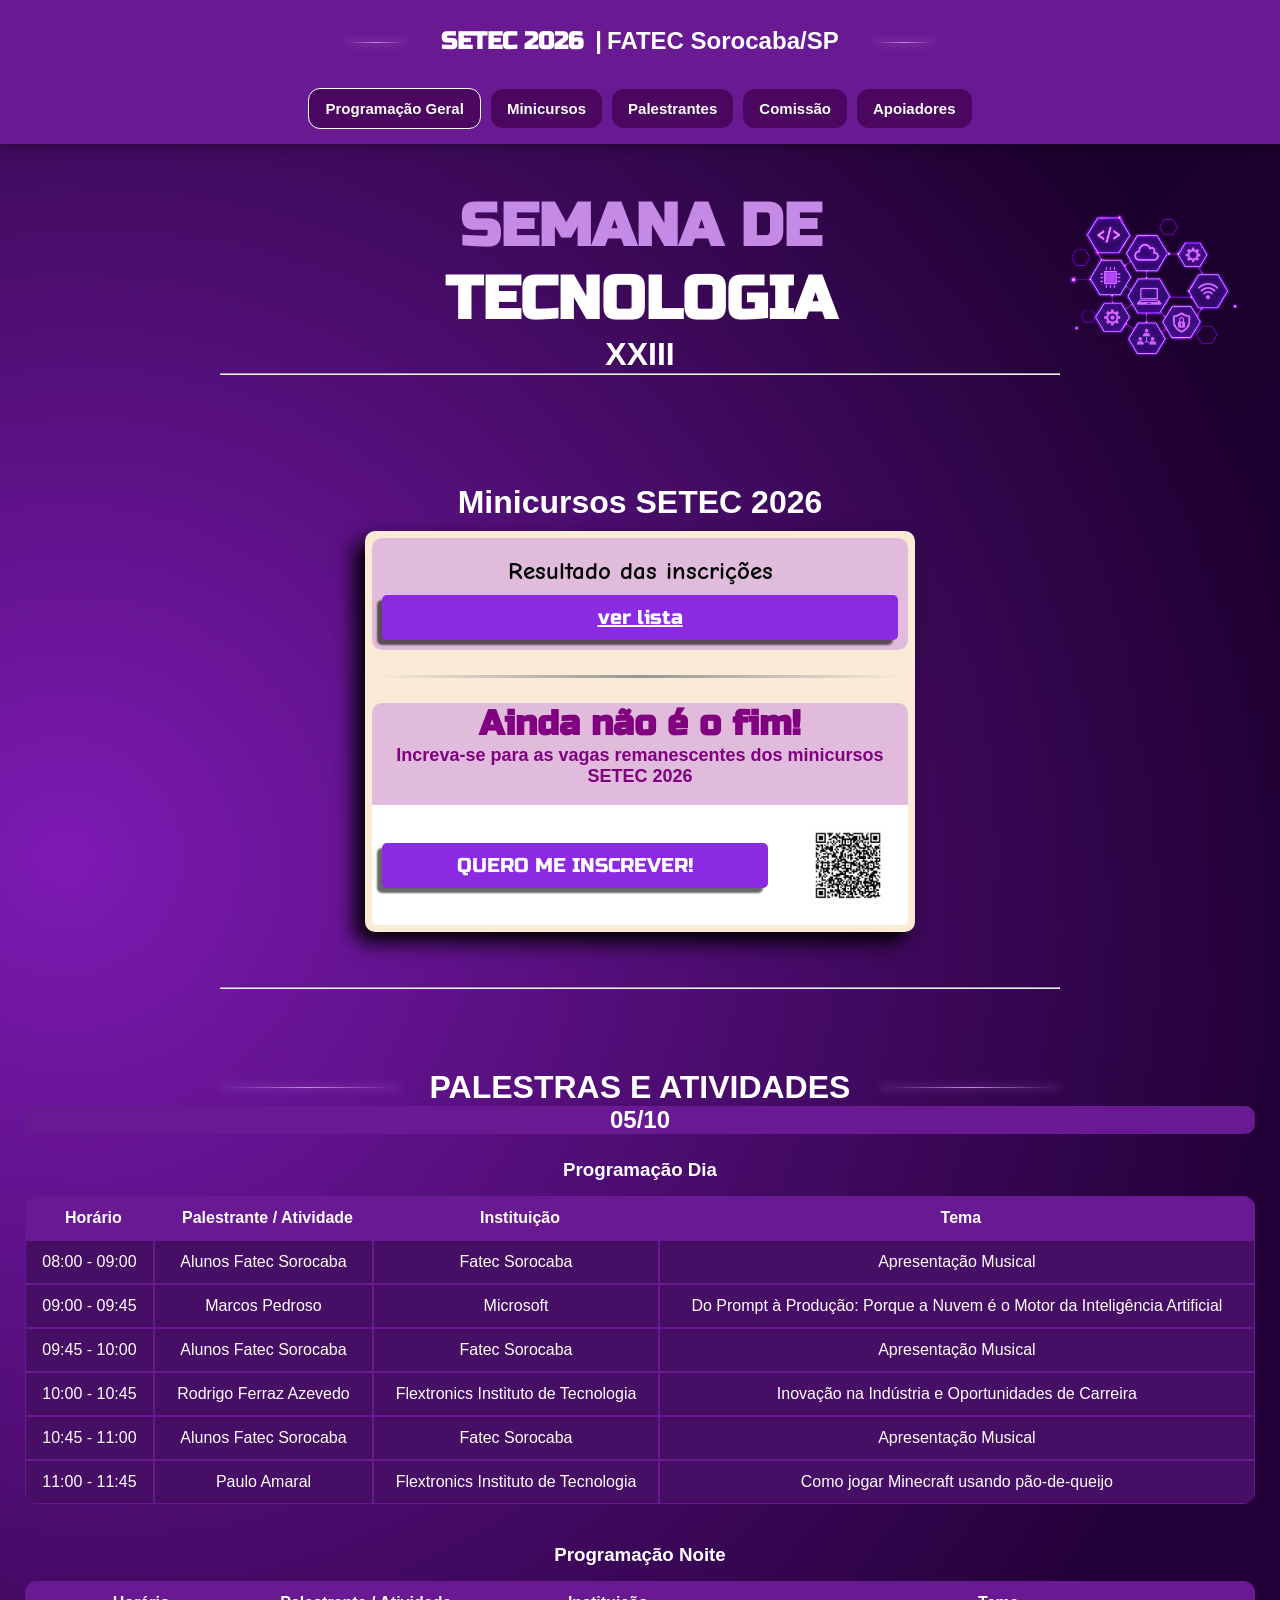
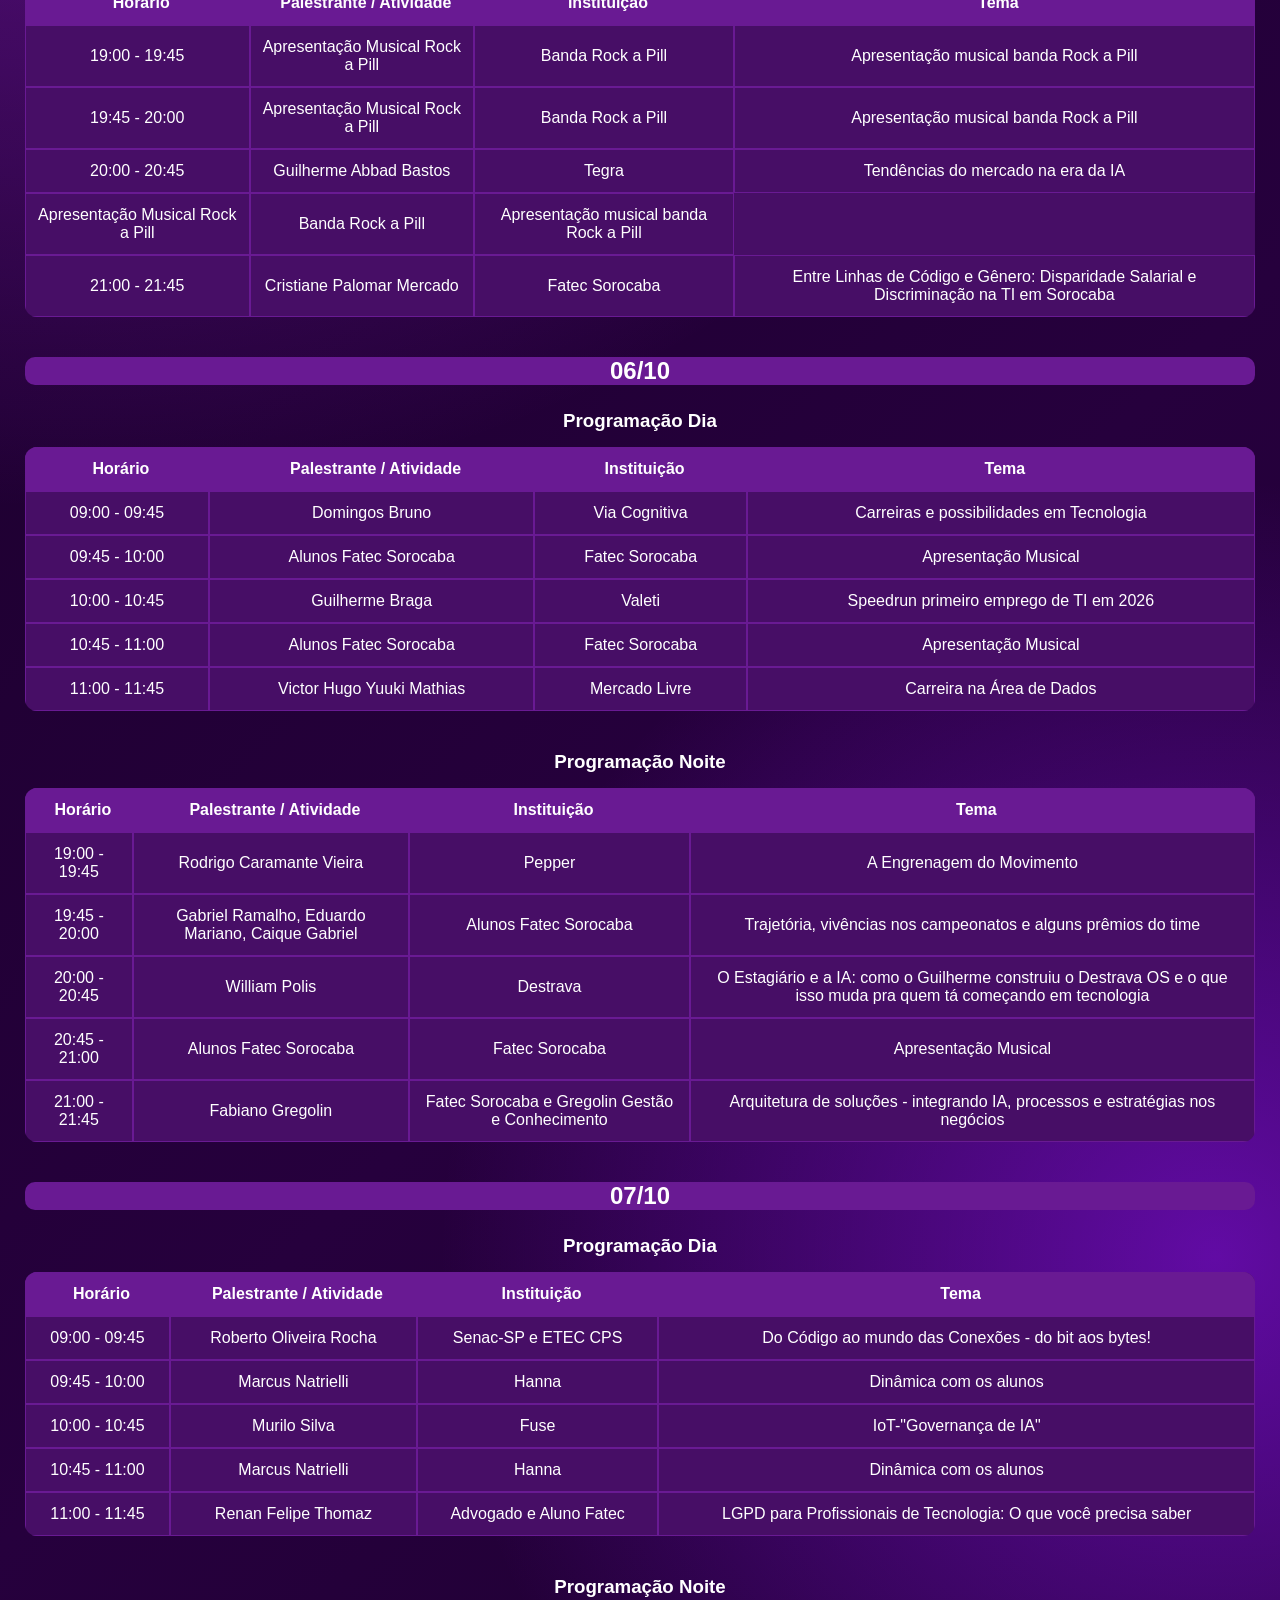
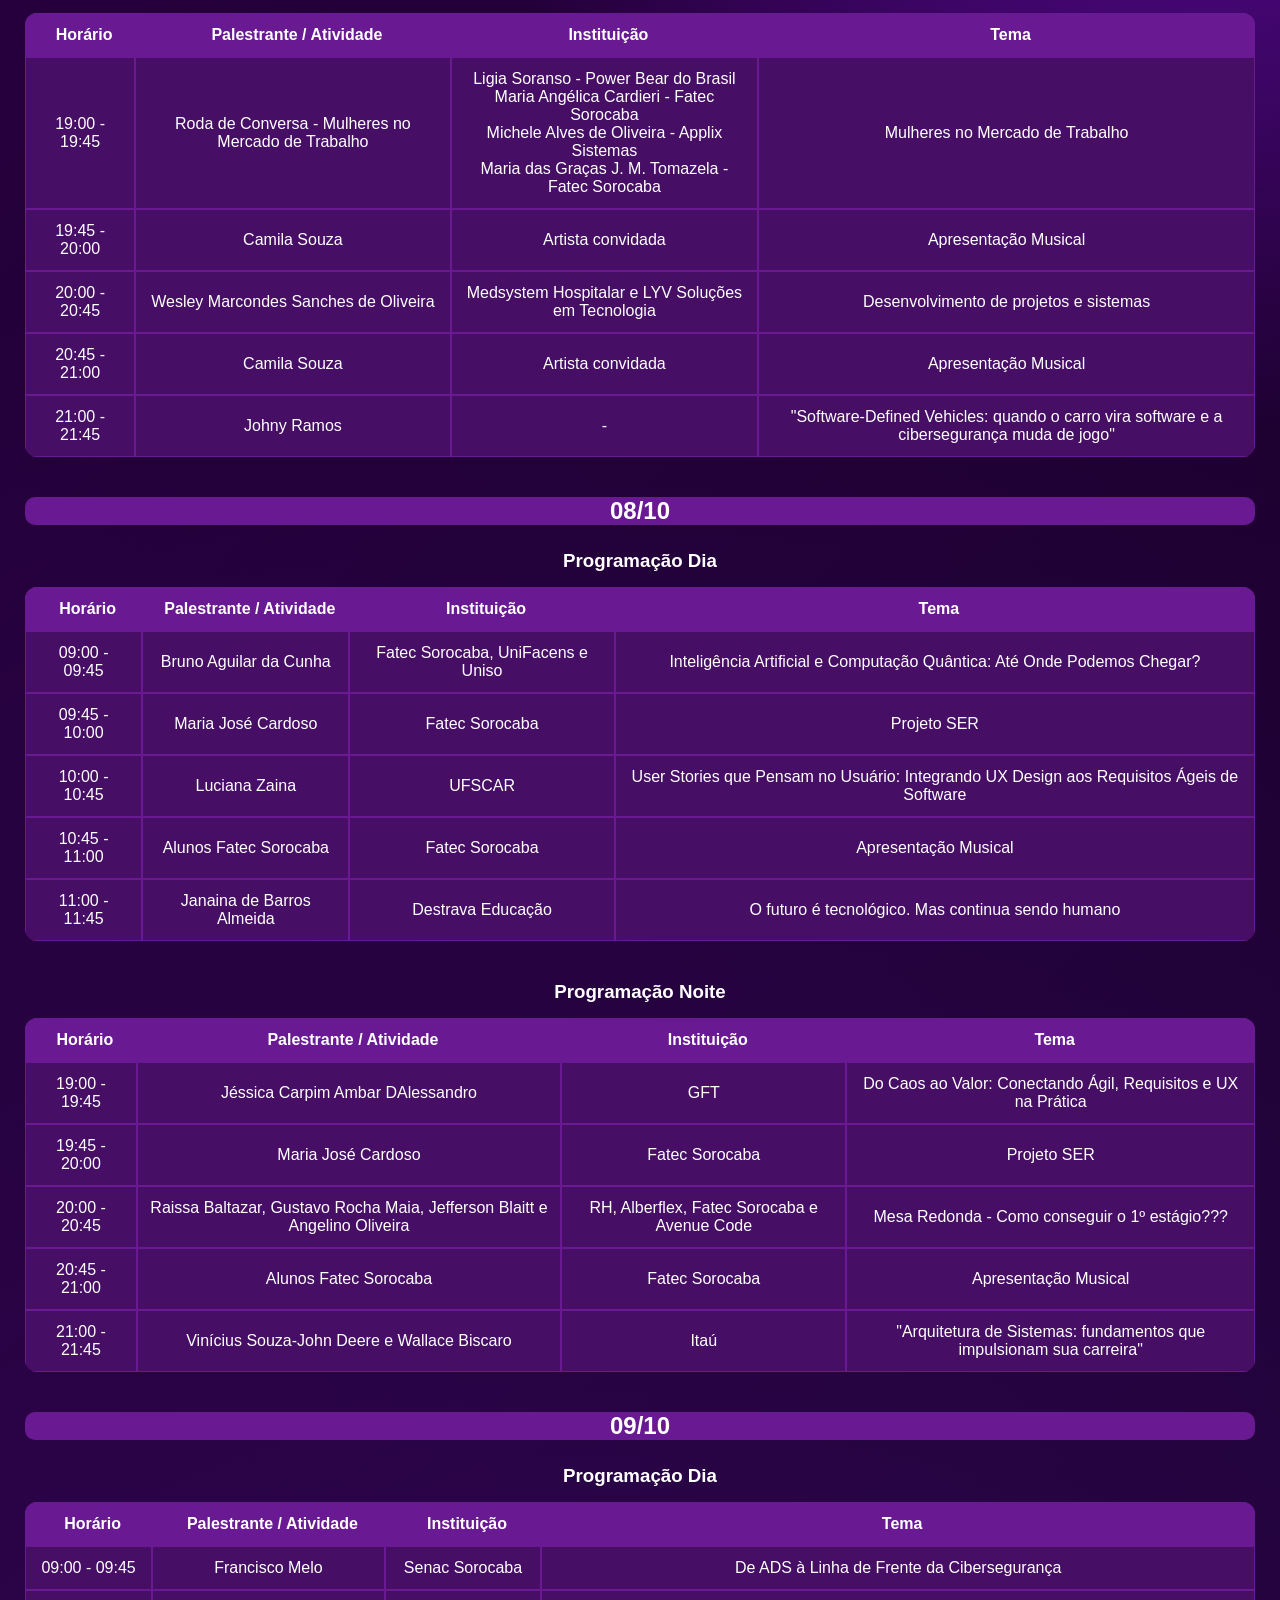
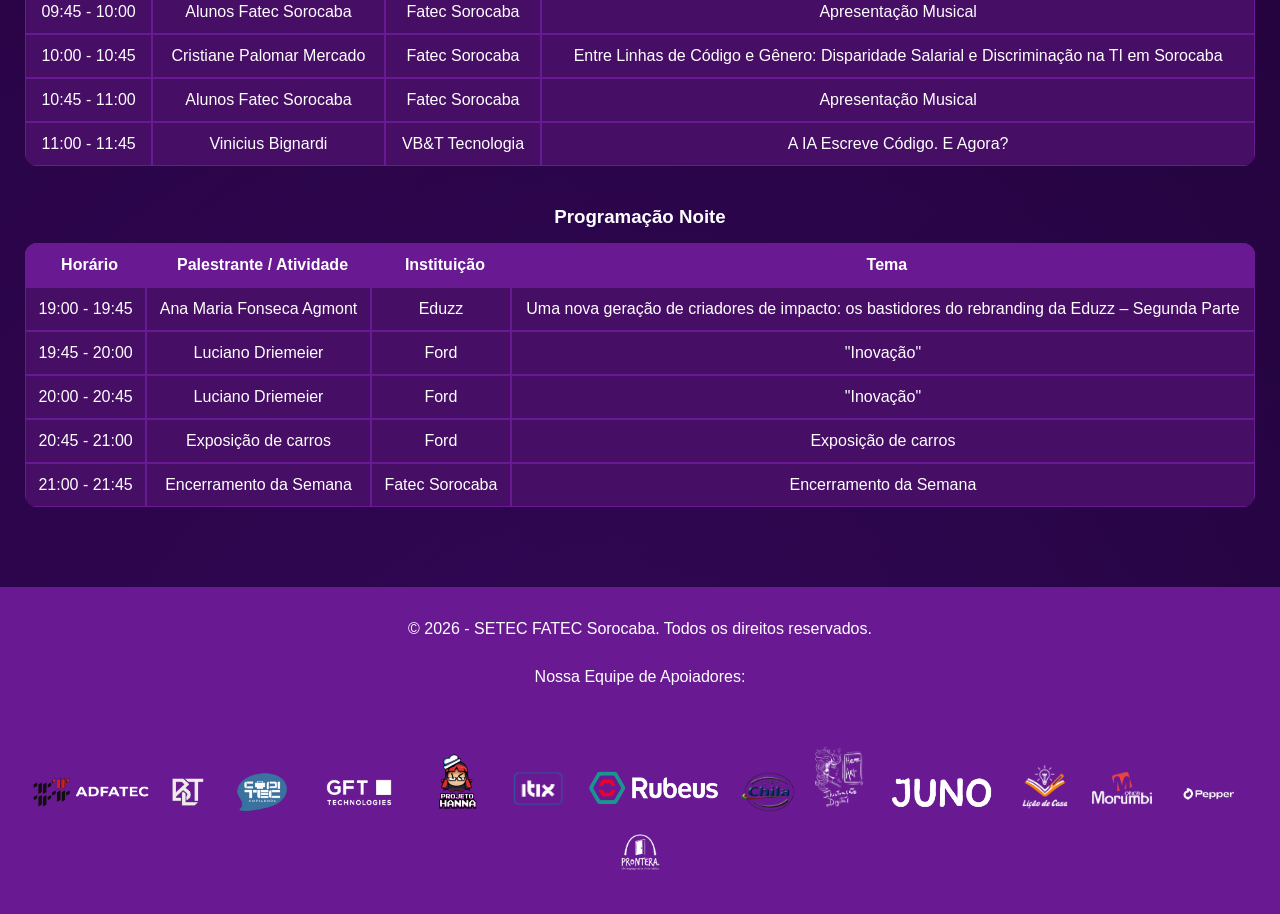
==== commit 6752a432: "Inserido a artista convidada na programação da noite do dia 07/10" ====
--- a/index.html
+++ b/index.html
@@ -522,8 +522,8 @@
 
                         <tr>
                             <td class="horario">19:45 - 20:00</td>
-                            <td class="atividade">Alunos Fatec Sorocaba</td>
-                            <td>Fatec Sorocaba</td>
+                            <td class="atividade">Camila Souza</td>
+                            <td>Artista convidada</td>
                             <td>Apresentação Musical</td>
                         </tr>
 
@@ -542,8 +542,8 @@
 
                         <tr>
                             <td class="horario">20:45 - 21:00</td>
-                            <td class="atividade">Alunos Fatec Sorocaba</td>
-                            <td>Fatec Sorocaba</td>
+                            <td class="atividade">Camila Souza</td>
+                            <td>Artista convidada</td>
                             <td>Apresentação Musical</td>
                         </tr>
 
--- a/styles/style-inscricao.css
+++ b/styles/style-inscricao.css
@@ -26,39 +26,36 @@
 
 .inscricao {
     display: grid;
+    width: 90%;
+    max-width: 550px;
+    padding: 7px;
+    margin: 0 auto 55px auto;
     background-color: antiquewhite;
     border-radius: 10px;
     box-shadow: -10px 10px 20px black;
-    height: auto;
-    width: 50vw;
-    padding: 7px;
-    margin-bottom: 55px;
-    margin-left: 90px;
-    justify-self: center;
     animation: pulsar 2s infinite;
 }
 
 .inscricao-content {
     background-color: rgba(122, 1, 235, 0.205);
     border-radius: 10px;
-    justify-items: center;
     height: auto;
+    text-align: center;
 }
 
 .inscricao-content strong {
     color: black;
-    font-family: "Comic neue";
+    font-family: "Comic Neue";
     font-size: 25px;
 }
 
-.result-link{ 
-    width: 90%;
+.result-link {
+    width: calc(100% - 20px);
     padding: 10px;
-    margin: 10px;
+    margin: 10px auto;
     font-size: 20px;
-    font-family: 'Russo One';
+    font-family: "Russo One";
     text-decoration: underline;
-    margin-left: 30px;
 }
 
 
@@ -87,35 +84,46 @@
     padding: 0;
     margin: 0 13px 0 13px;
     font-size: 18px;
+    color: purple;
 }
 
-.inscricao-remanescente{
+.inscricao-remanescente {
     display: flex;
-    gap: 8px;
+    align-items: center;
+    gap: 10px;
+    width: 100%;
     background-color: white;
-    width: 100%;
-    border-radius: 0px 0px 5px 5px;
+    border-radius: 0 0 5px 5px;
 }
 
-.remanescente-link{
+.remanescente-link {
+    flex: 1;
     display: flex;
     align-items: center;
     justify-content: center;
-    width: 90%;
-    margin-left: 18px;
+    margin: 10px;
+    padding: 10px;
     font-family: "Russo One";
-    font-weight: 20px;
     font-size: 20px;
-    align-items: center;
-    padding: 10px;
-    margin: 10px 0 10px 28px;
+}
+
+.inscricao-remanescente img {
+    width: 100px;
+    height: auto;
+    margin: 10px;
 }
 
 
-.inscricao-remanescente img{
-    height: auto;
-    width: 100px;
-    margin-right: 10px;
+.inscricao-remanescente {
+    display: flex;
+    align-items: center;
+    gap: 10px;
+
+    width: 100%;
+
+    background-color: white;
+
+    border-radius: 0 0 5px 5px;
 }
 
 /*=====================
@@ -137,4 +145,51 @@
         /* No final, a sombra zera o tamanho para reiniciar o ciclo suavemente */
         box-shadow: 0 0 0 0 rgba(98, 0, 238, 0), -10px 10px 20px black;
     }
+}
+
+@media screen and (max-width: 700px) {
+
+    .inscricao {
+        width: 100%;
+        max-width: 500px;
+
+        margin: 0 auto 40px;
+    }
+
+    .inscricao-remanescente {
+        flex-direction: column;
+        padding: 10px;
+    }
+
+    .remanescente-link {
+        width: 100%;
+        margin: 0;
+
+        font-size: 16px;
+    }
+
+    .inscricao-remanescente img {
+        width: 100px;
+        margin: 5px auto;
+    }
+}
+
+@media screen and (max-width: 450px) {
+
+    .inscricao {
+        width: 100%;
+        padding: 5px;
+    }
+
+    .inscricao-content h1 {
+        font-size: 28px;
+    }
+
+    .inscricao-content h2 {
+        font-size: 16px;
+    }
+
+    .inscricao-content strong {
+        font-size: 20px;
+    }
 }
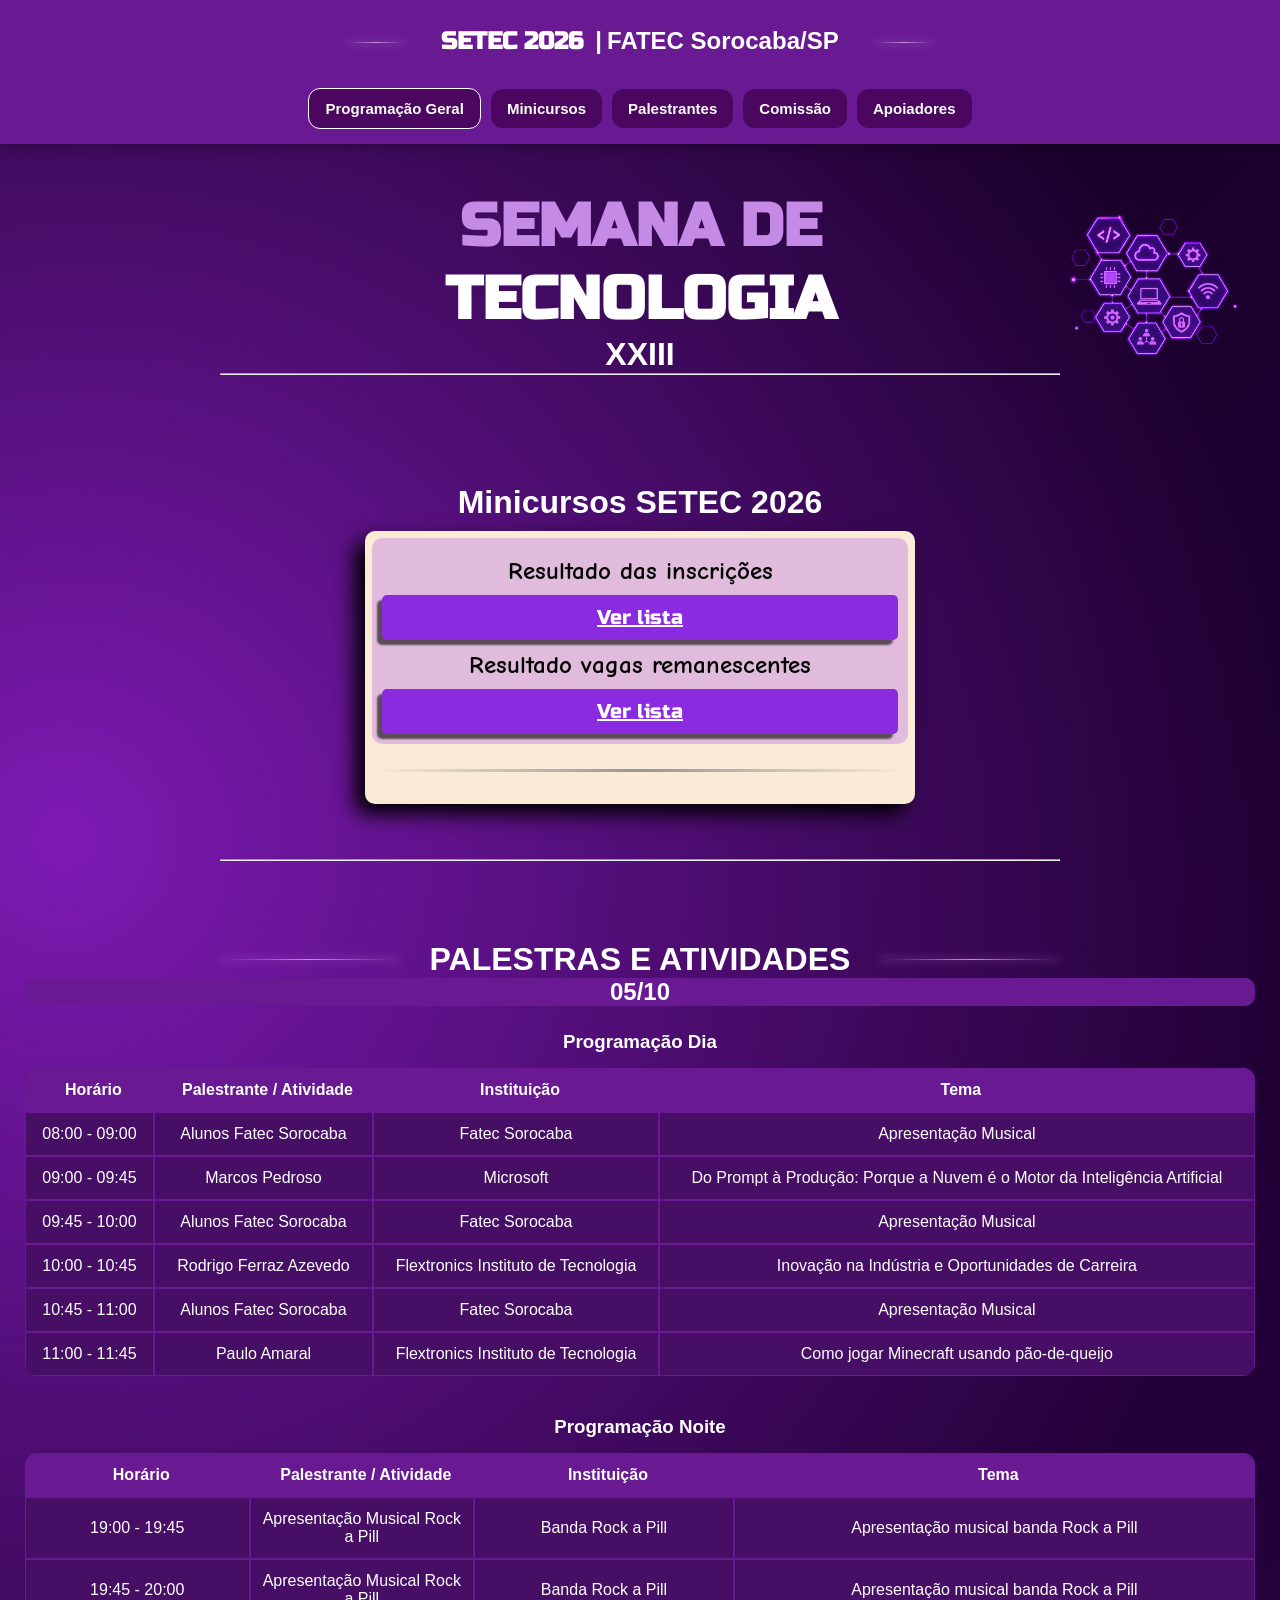
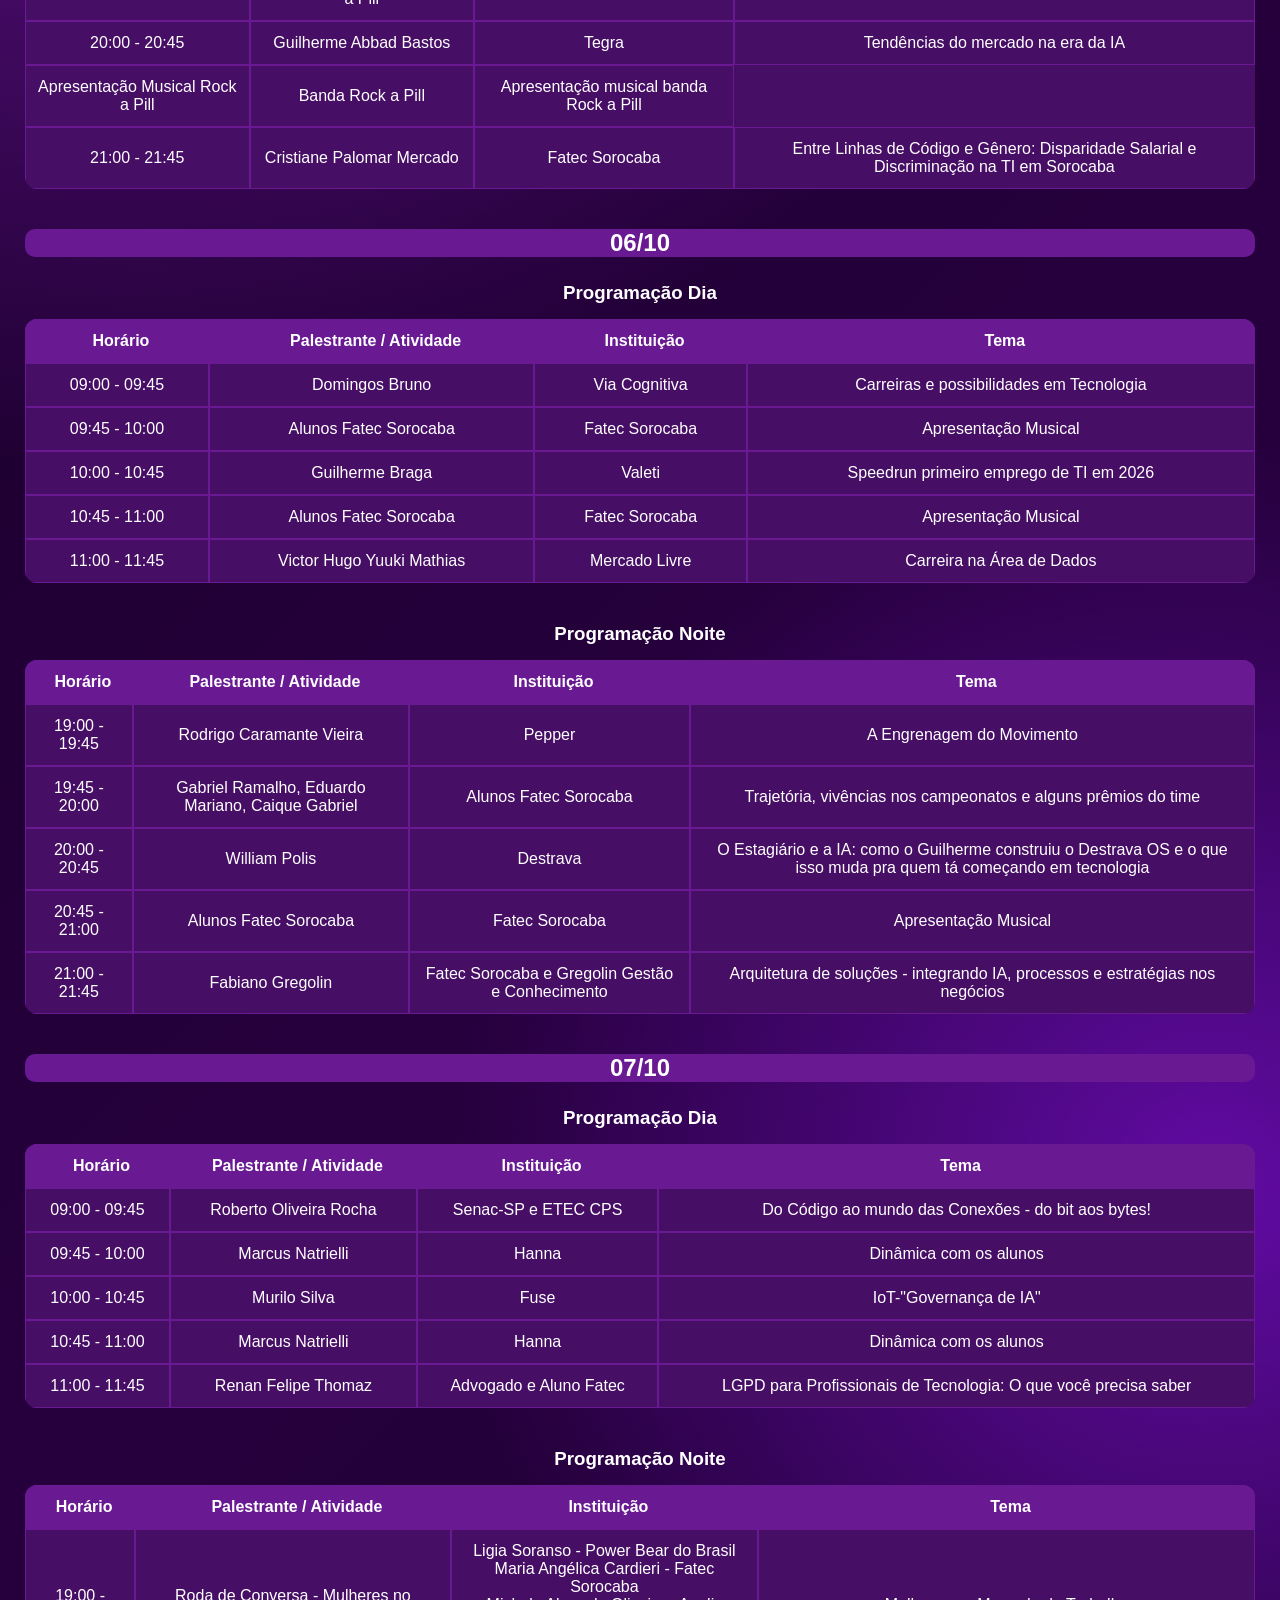
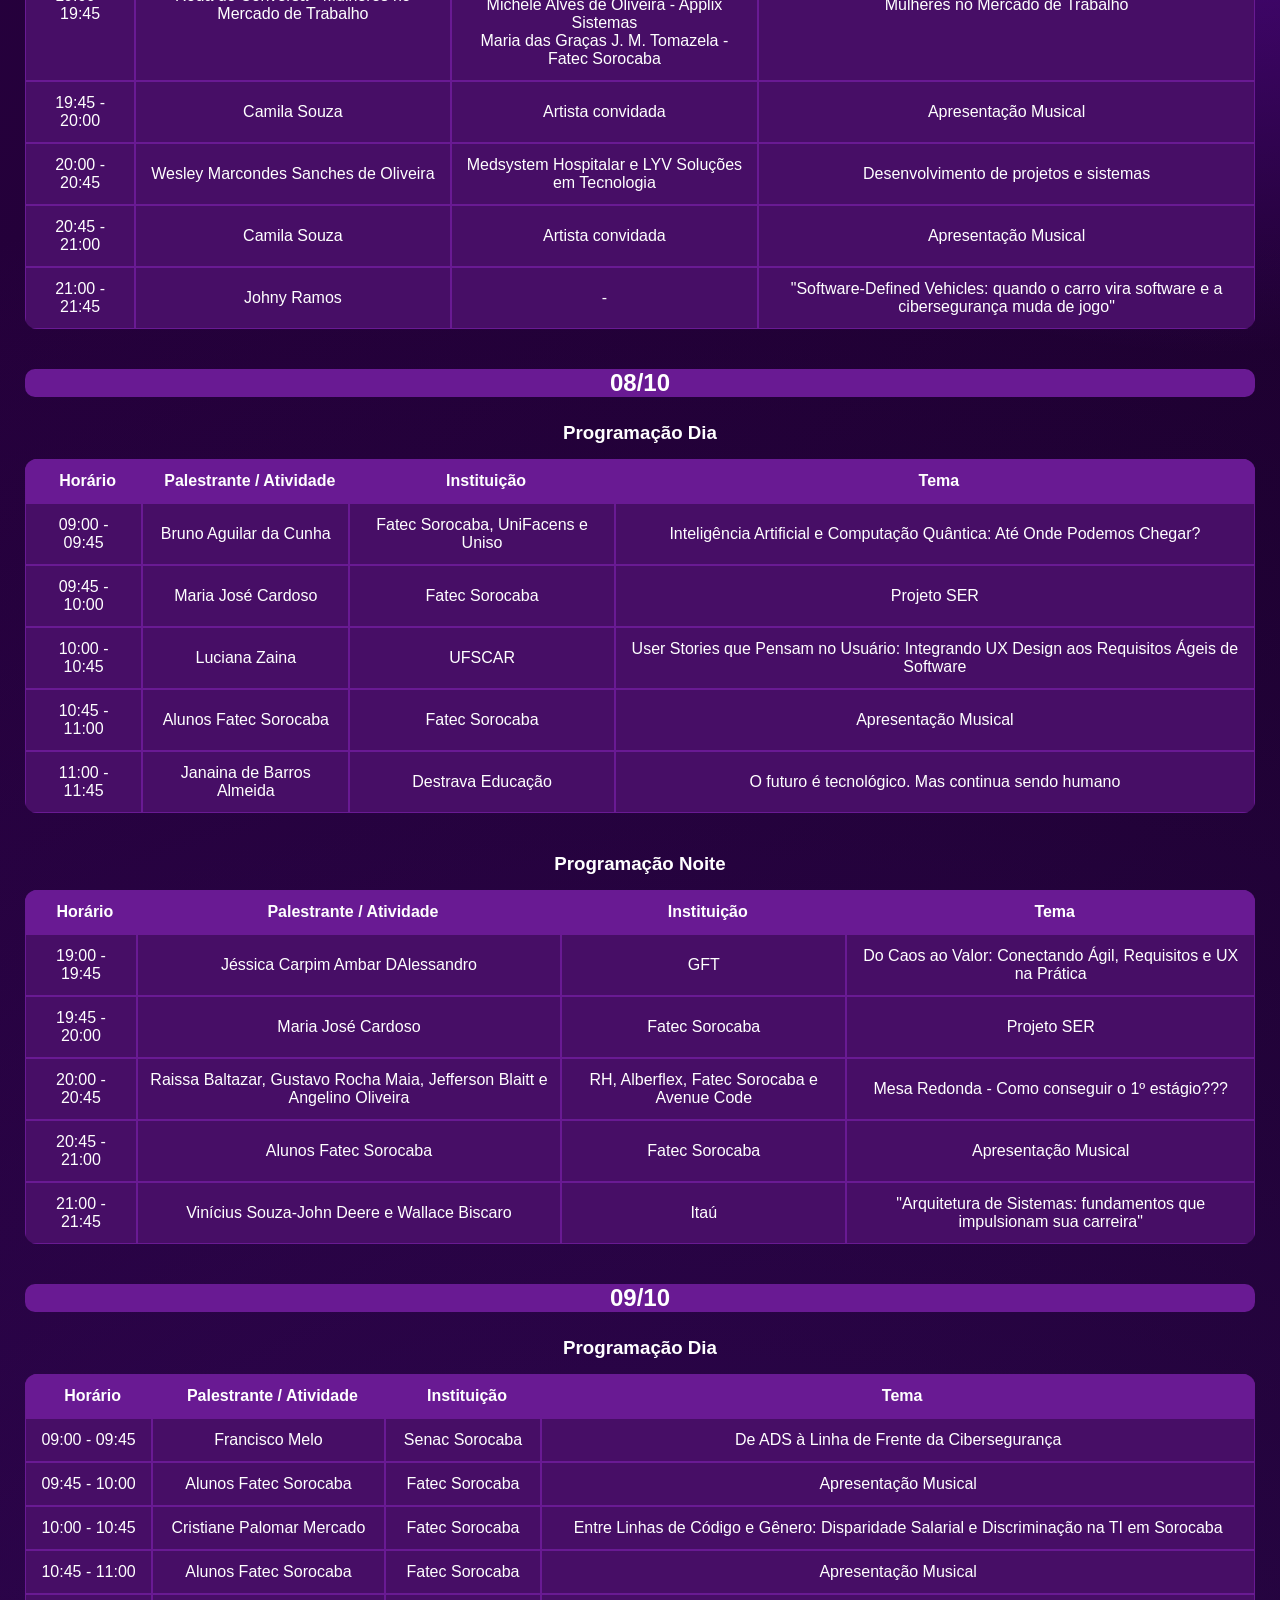
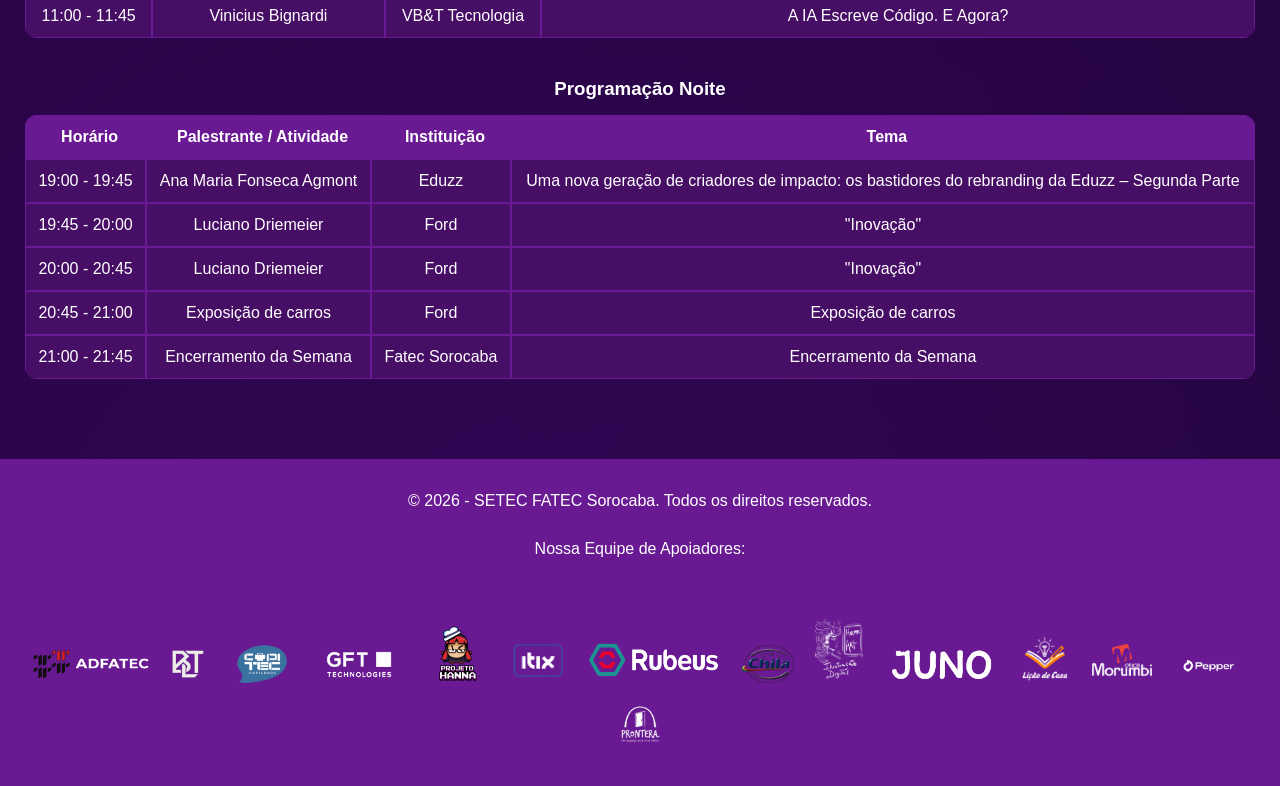
==== commit ed3b6803: "adicionei pdf vagas remanescentes" ====
--- a/index.html
+++ b/index.html
@@ -110,22 +110,14 @@
                     <div class="inscricao-content">
                         <br>
                         <strong>Resultado das inscrições</strong>
-                        <a href="./pdf/RESULTADO_MINICURSO.pdf" class="result-link inscr-a">ver lista</a>
+                        <a href="./pdf/RESULTADO_MINICURSO.pdf" class="result-link inscr-a">Ver lista</a>
+                        <strong>Resultado vagas remanescentes</strong>
+                        <a href="./pdf/RESULTADO_VAGAS_REMANESCENTES.pdf" class="result-link inscr-a">Ver lista</a>
                     </div>
 
                     <hr>
 
-                    <div class="inscricao-content">
-                        <h1>Ainda não é o fim!</h1>
-                        <h2>Increva-se para as vagas remanescentes dos minicursos SETEC 2026</h2>
-                        <br>
-                        <div class="inscricao-remanescente">
-                            <a
-                                href="https://forms.cloud.microsoft/Pages/ResponsePage.aspx?id=xWS-6vVodkqDAZV3pnnkSQ8TaIuKweREuhaspabLMu1UQUVRN0lHRk9KVkRNMkVBQjlBQ1k2S1ZDNS4u&origin=QRCode" class="remanescente-link inscr-a">QUERO ME INSCREVER!</a>
-
-                                <img src="./images/qrcode-remanescentes.png" alt="">
-                        </div>
-                    </div>
+                    
                 </div>
 
 
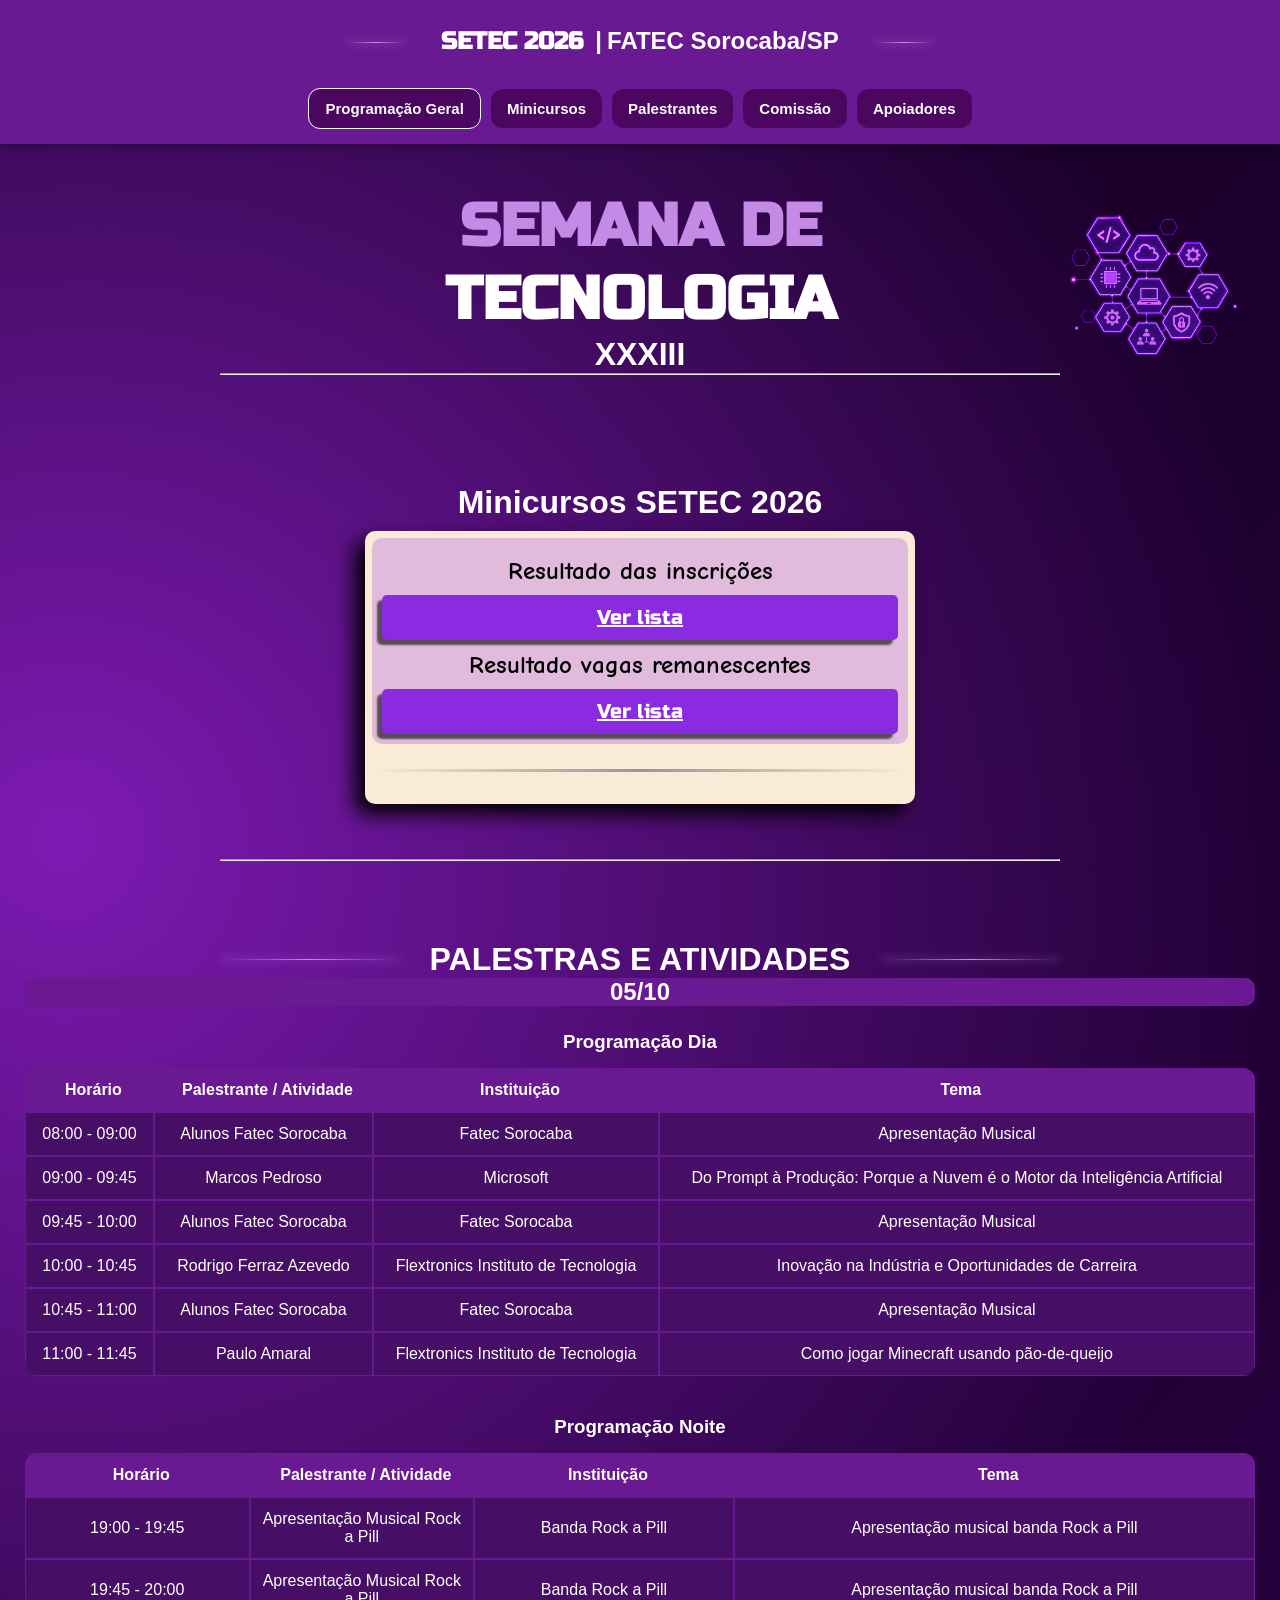
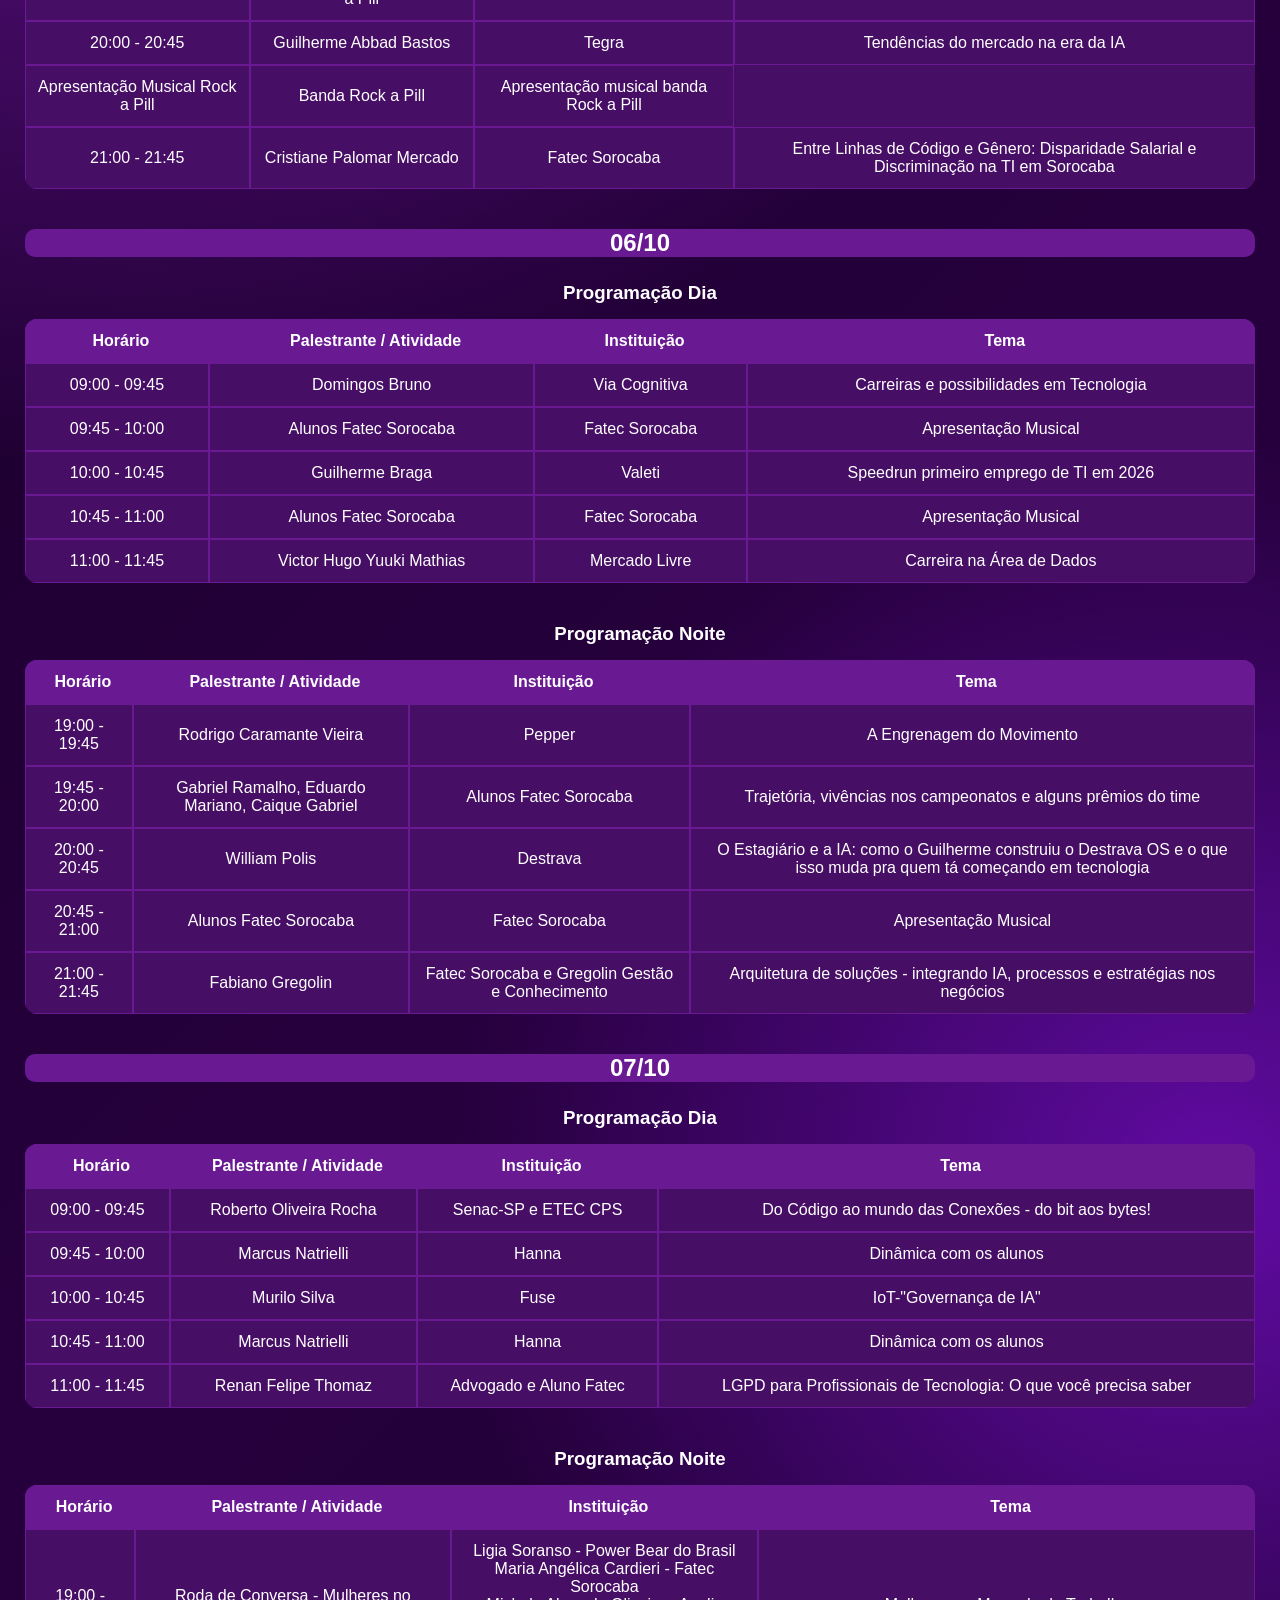
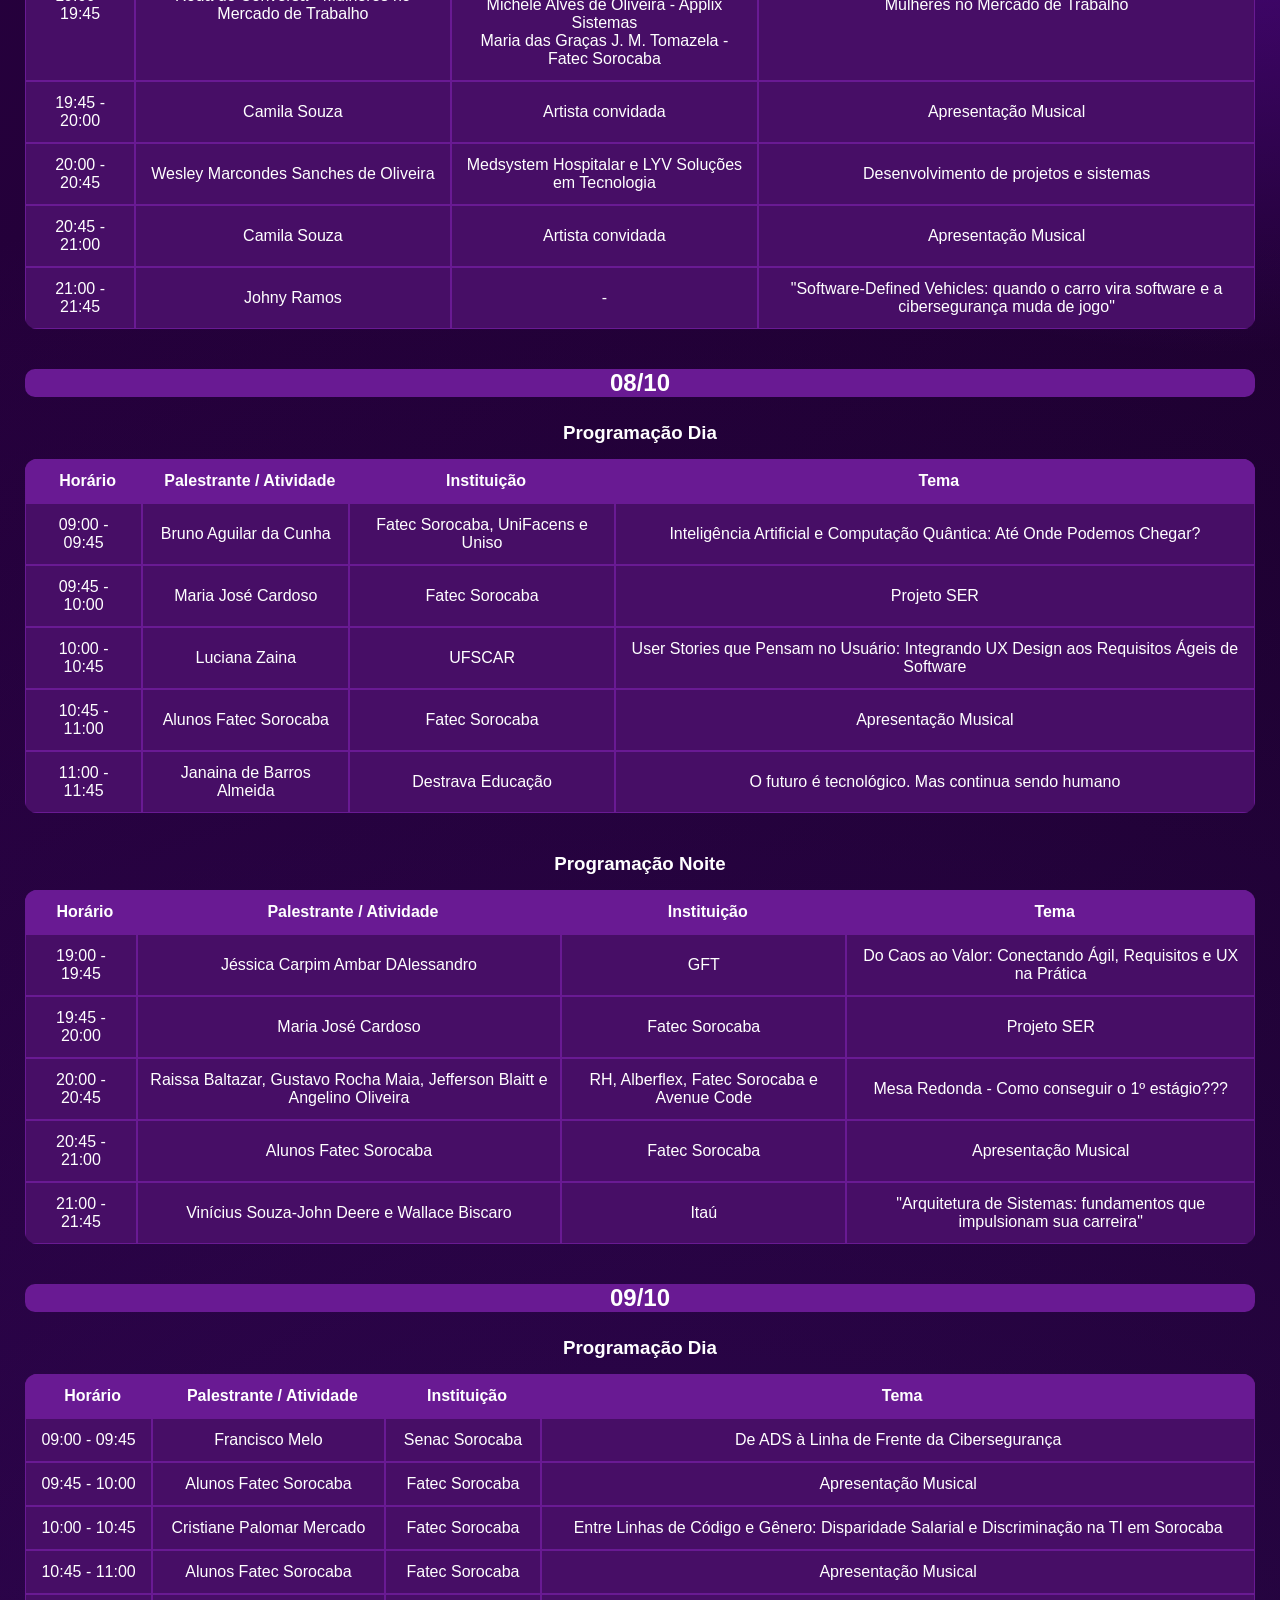
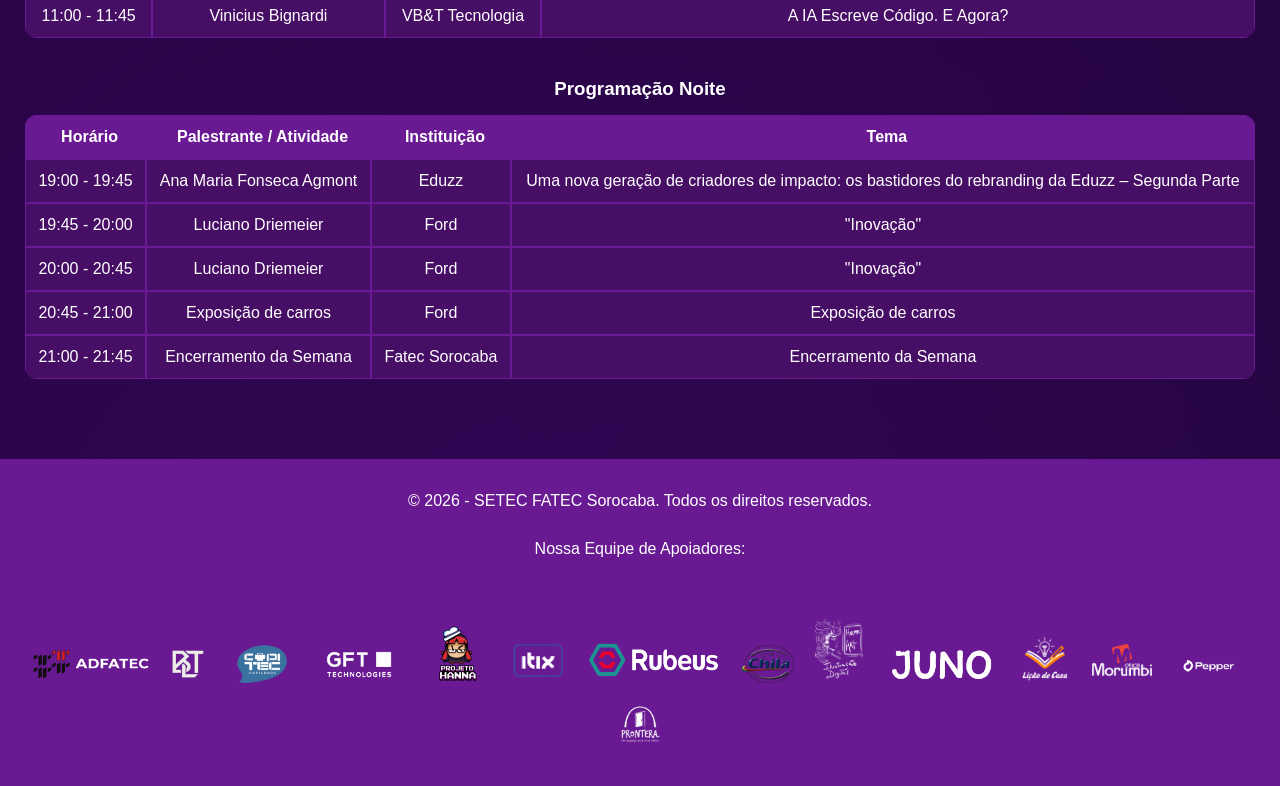
==== commit d654ede1: "Consertei o título" ====
--- a/index.html
+++ b/index.html
@@ -101,7 +101,7 @@
 
                 <h1 class="titulo semana">SEMANA DE</h1>
                 <h1 class="titulo tec">TECNOLOGIA</h1>
-                <h1>XXIII</h1>
+                <h1>XXXIII</h1>
 
                 <hr>
                 <br><br><br>
